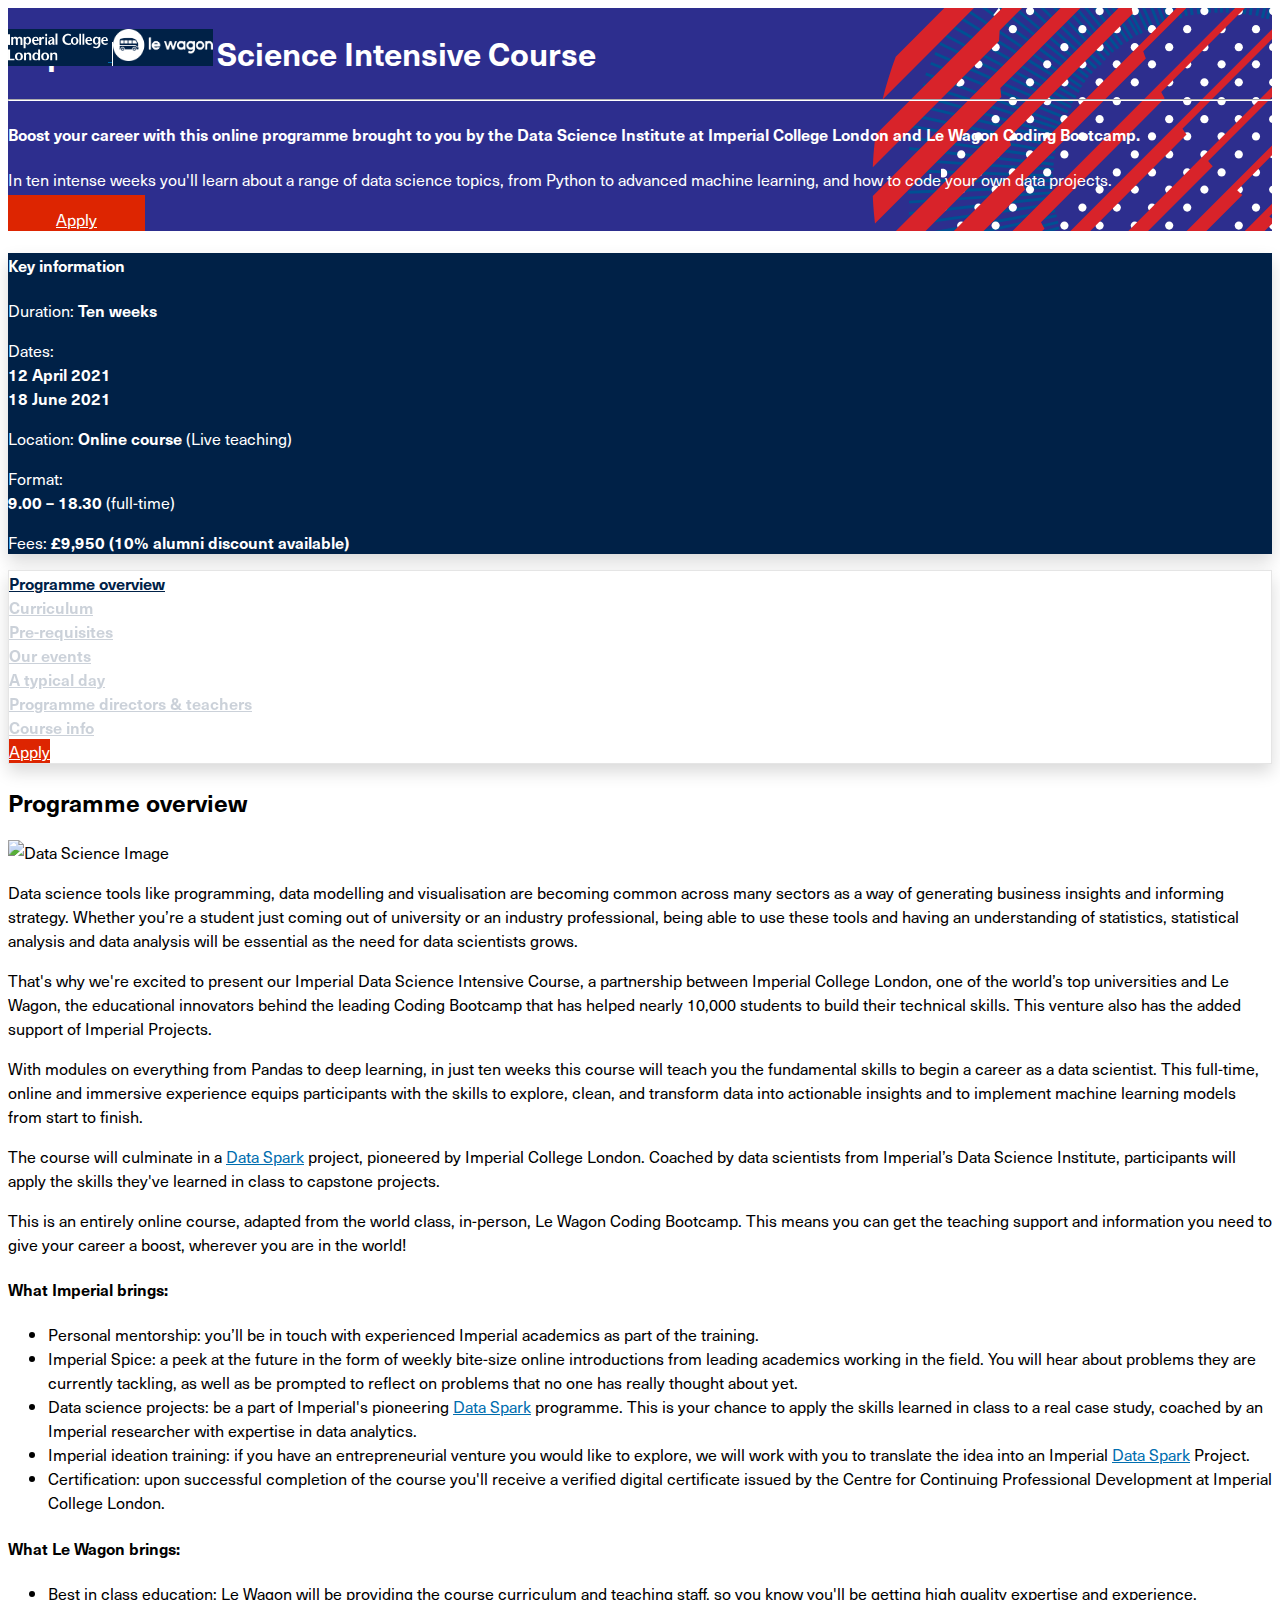
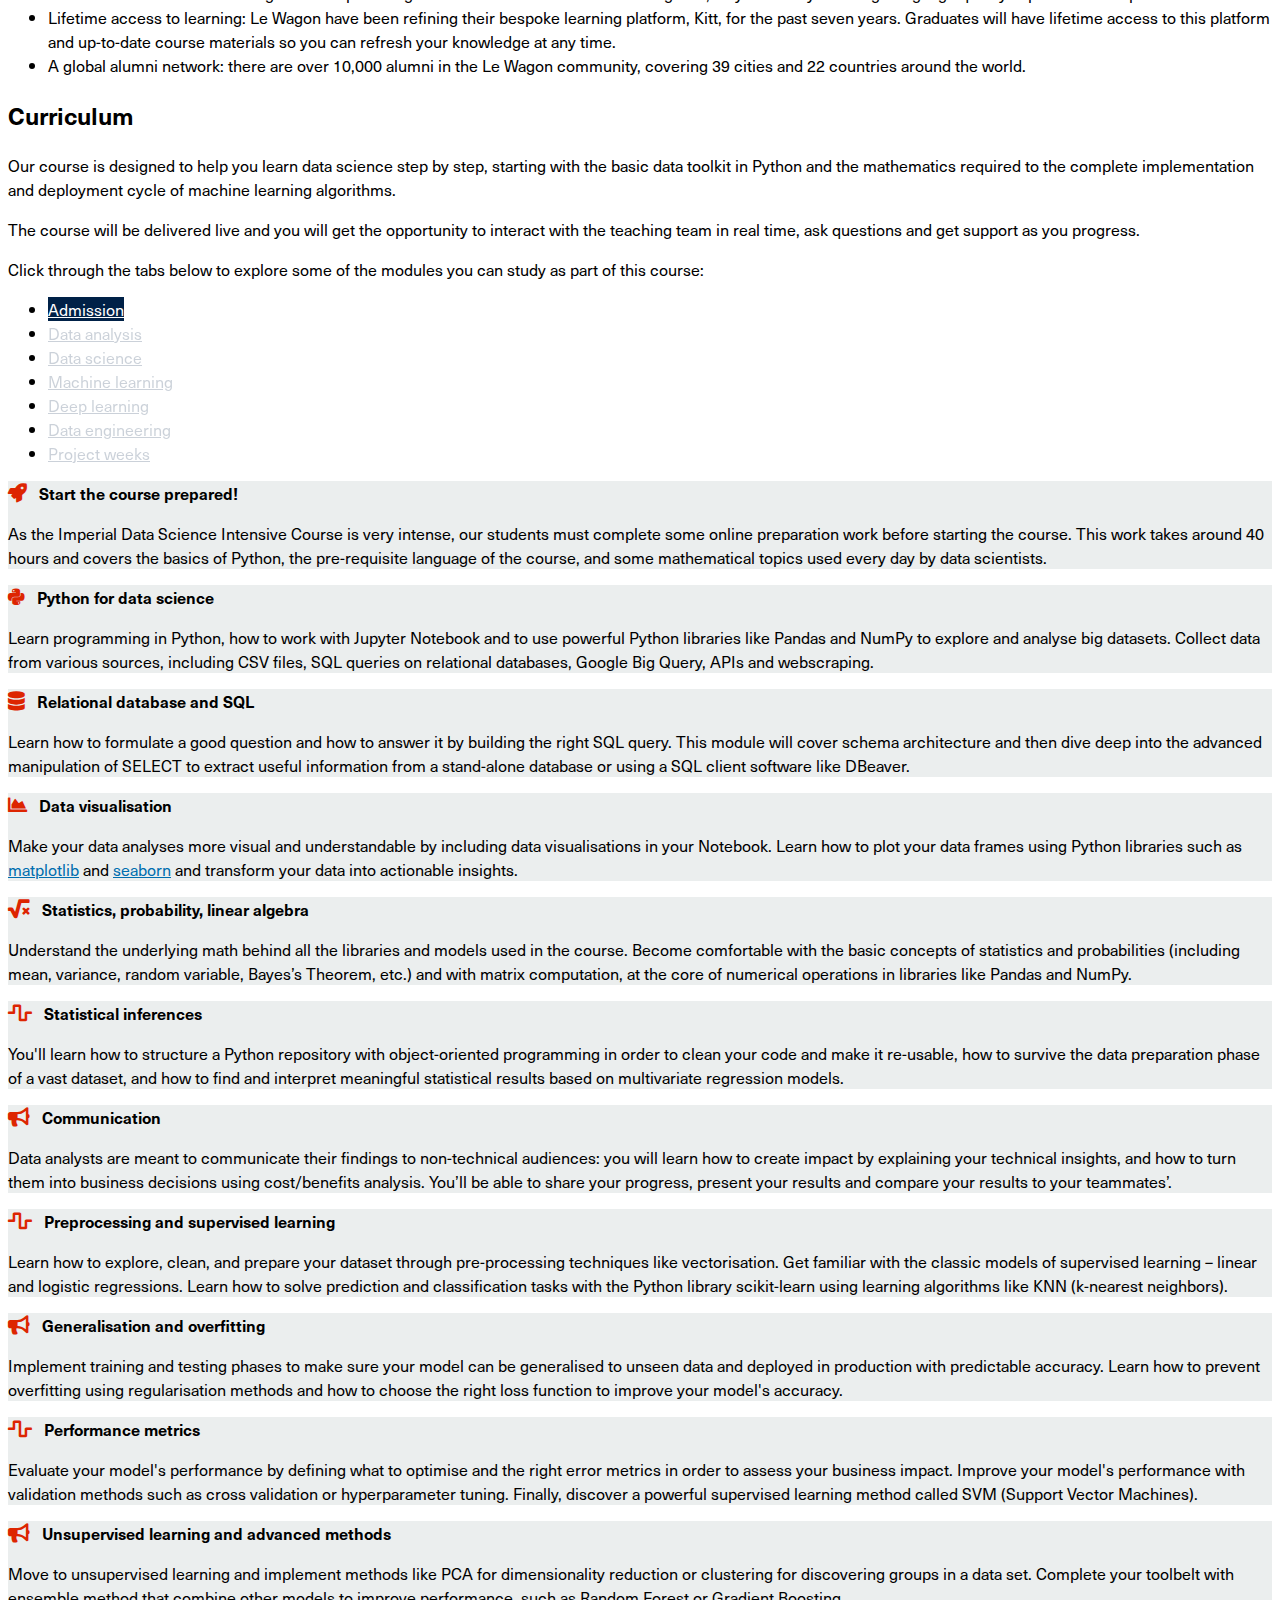
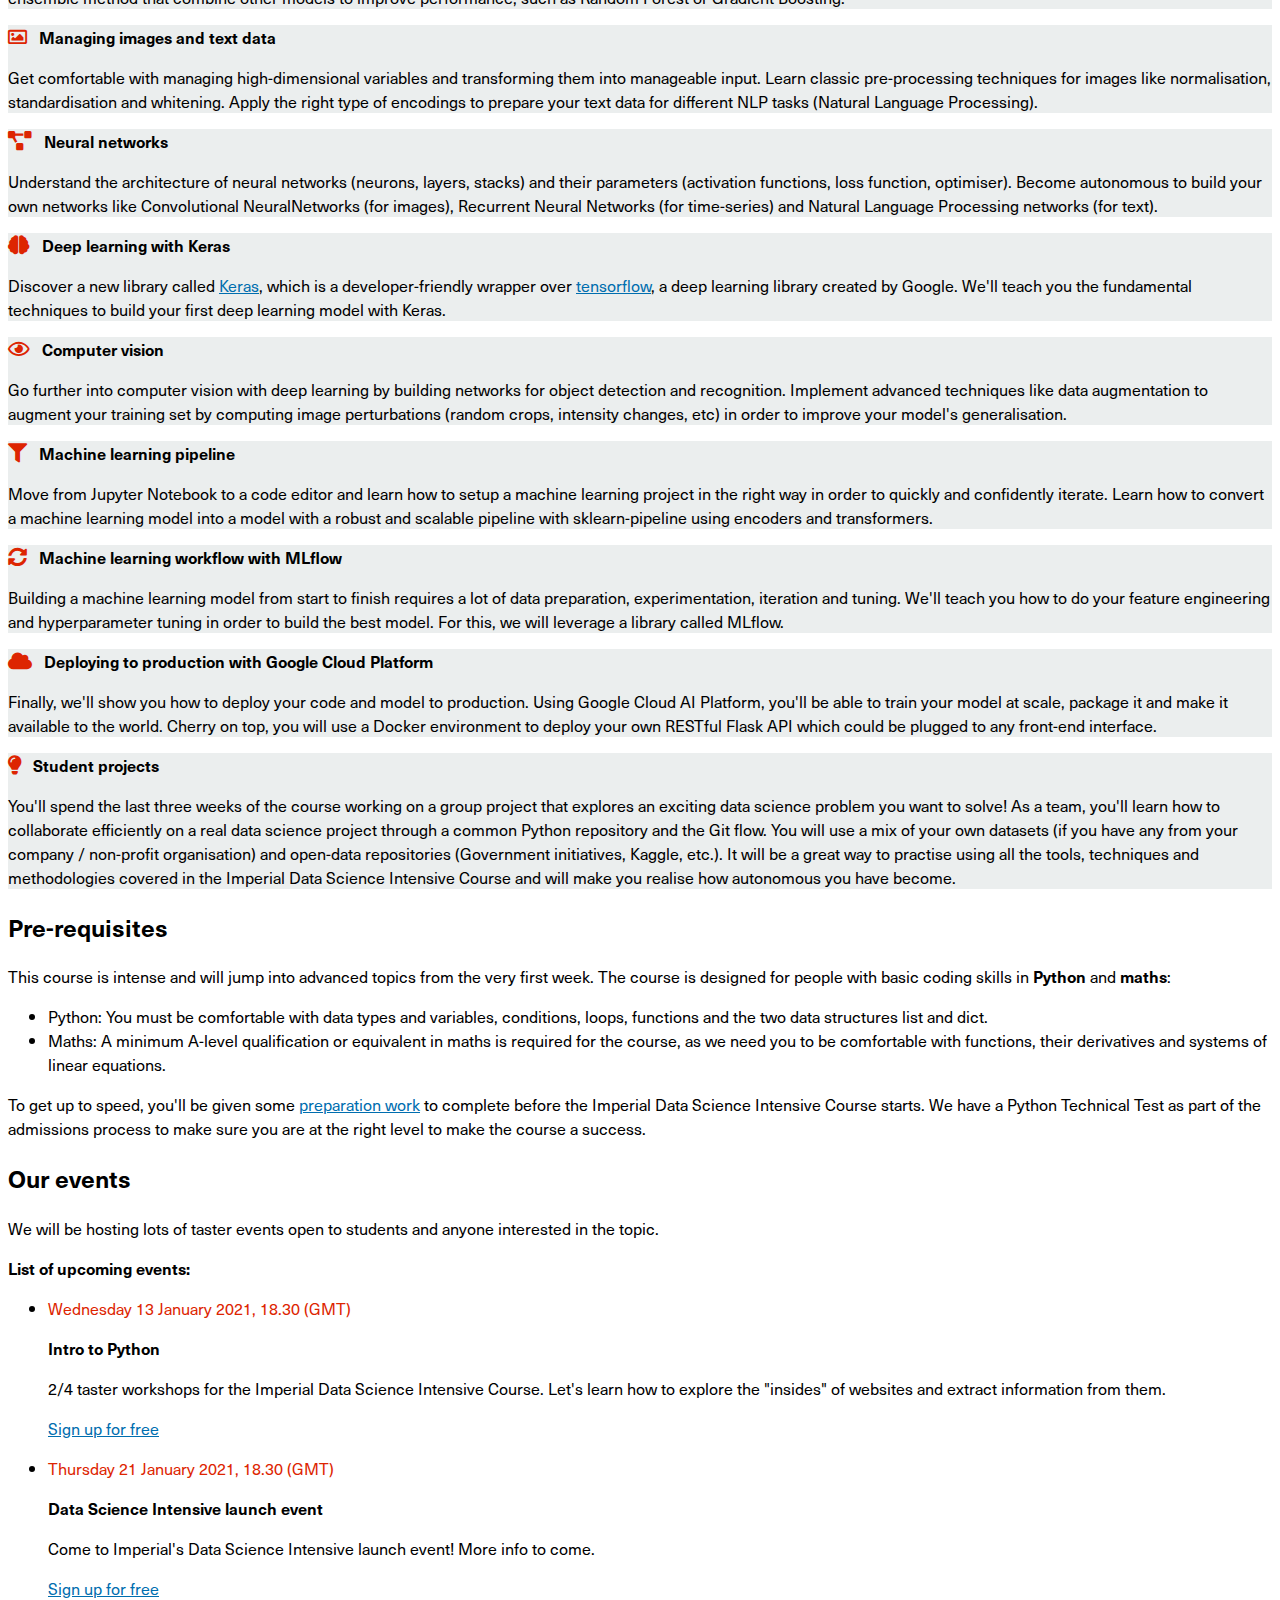
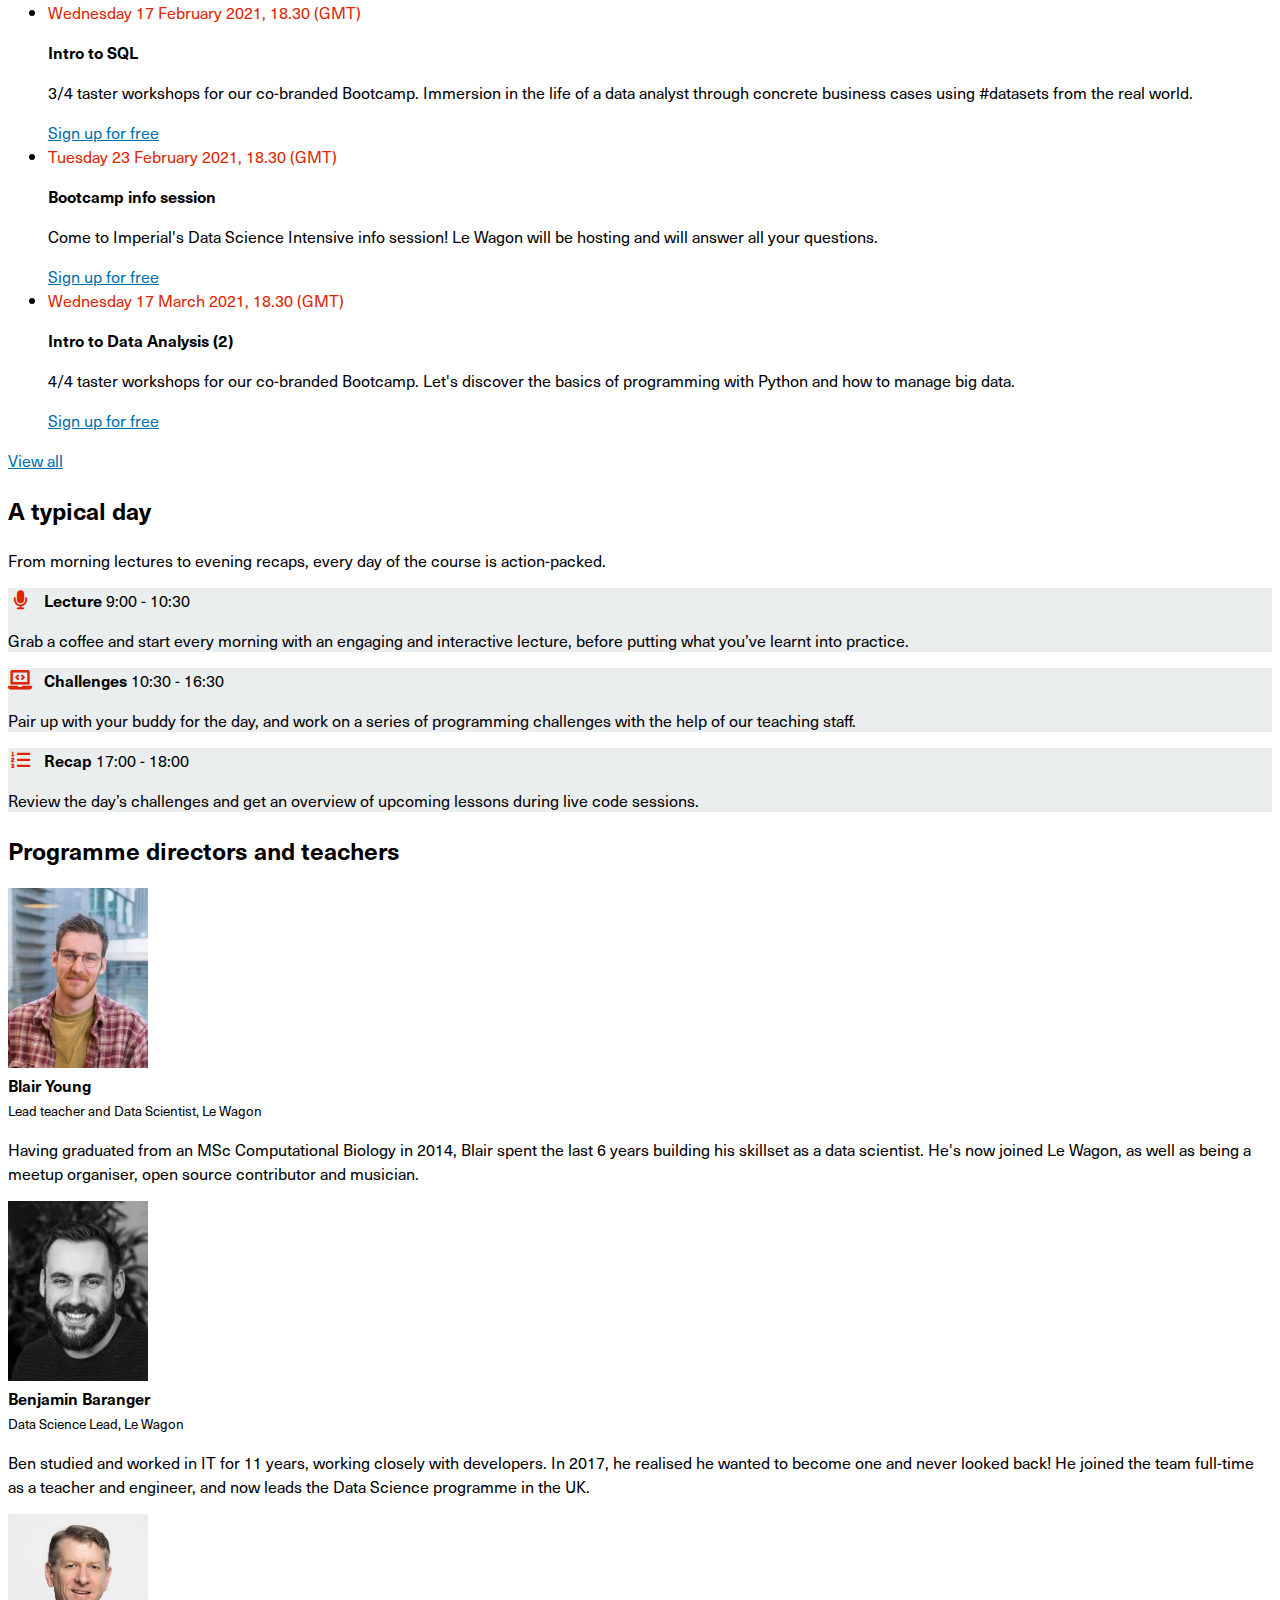
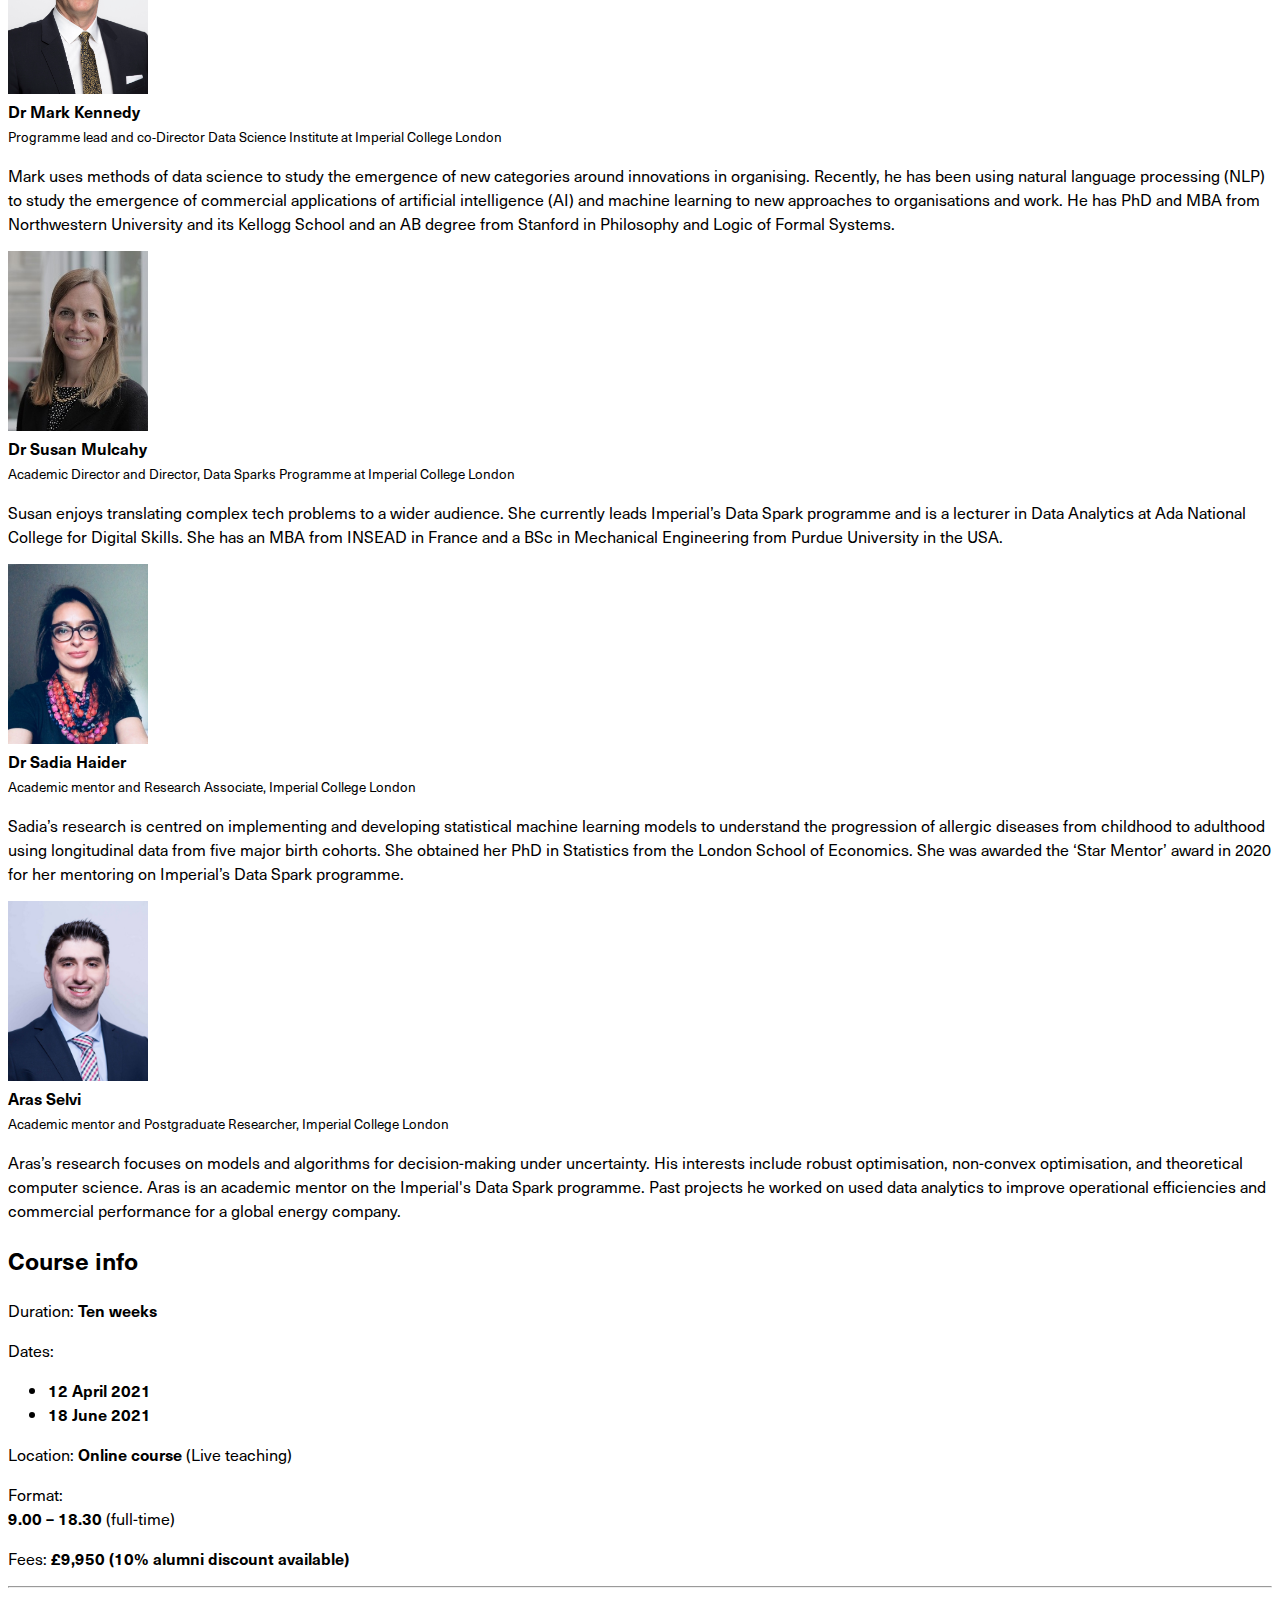
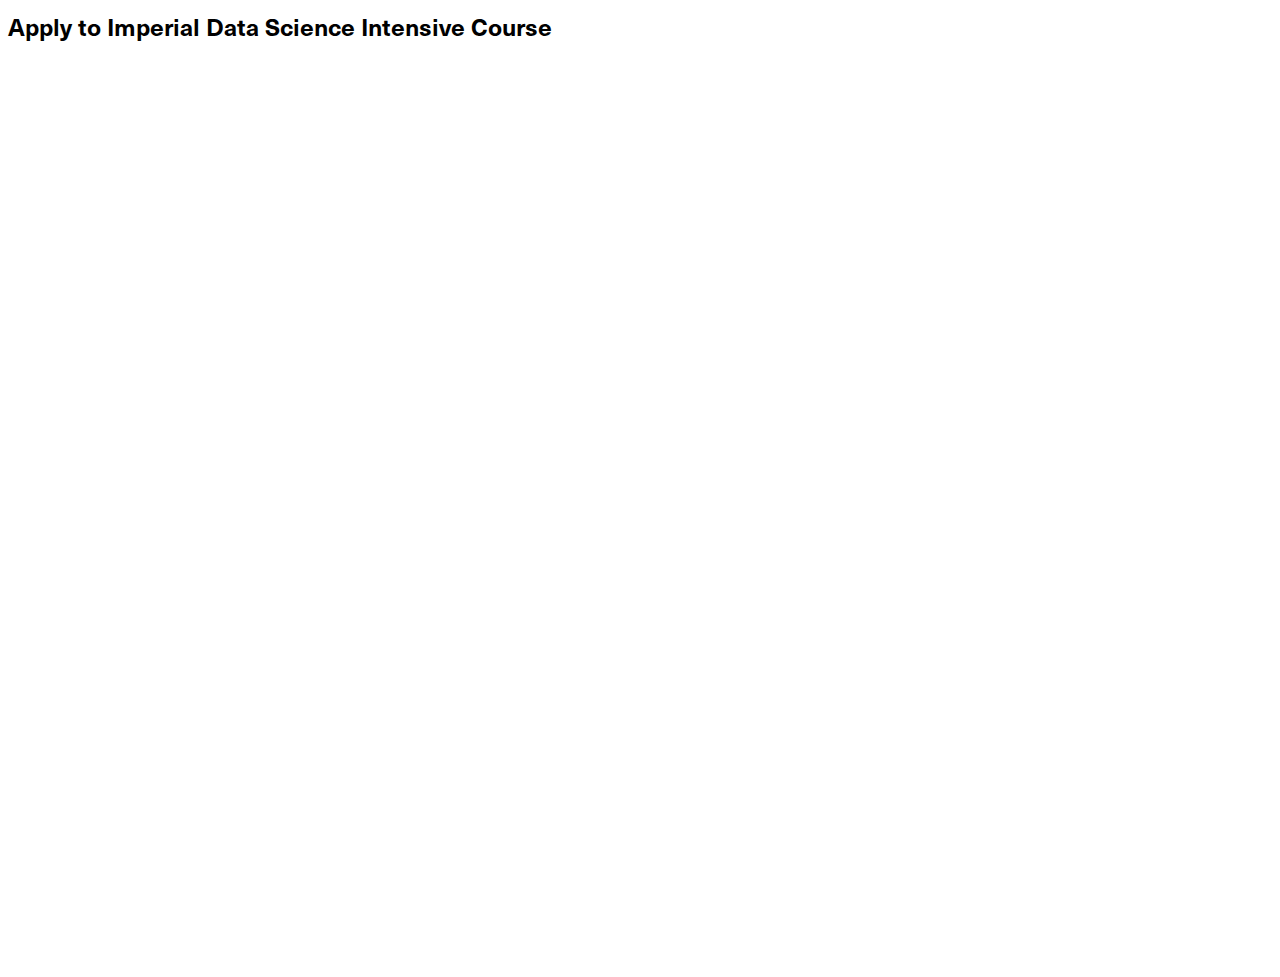
==== index.html @ aadf8c03 "added course info" ====
<!DOCTYPE html>
<html lang="en">
<head>
  <meta charset="UTF-8">
  <meta name="viewport" content="width=device-width, initial-scale=1.0">
  <title>Imperial Data Science Intensive Course</title>
  <meta name="description" content="Online Programme brought to you by the Imperial Data Science Institute and Le Wagon Coding Bootcamp.">
  <link rel="stylesheet" href="https://cdn.jsdelivr.net/npm/bootstrap@4.5.3/dist/css/bootstrap.min.css" integrity="sha384-TX8t27EcRE3e/ihU7zmQxVncDAy5uIKz4rEkgIXeMed4M0jlfIDPvg6uqKI2xXr2" crossorigin="anonymous">
  <link rel="stylesheet" href="styles/stylesheet.css">
  <link rel="stylesheet" href="https://cdnjs.cloudflare.com/ajax/libs/font-awesome/5.15.1/css/all.min.css">
  <link rel="icon" type="image/png" href="images/favicon.png">

  <meta property="og:title" content="Imperial Data Science Intensive Course">
  <meta property="og:description" content="Online Programme brought to you by the Imperial Data Science Institute and Le Wagon Coding Bootcamp.">
  <meta property="og:image" content="images/cover.png">
  <meta property="og:url" content="https://data-science-intensive.imperial.ac.uk/">

  <meta name="twitter:title" content="Imperial Data Science Intensive Course">
  <meta name="twitter:description" content="Online Programme brought to you by the Imperial Data Science Institute and Le Wagon Coding Bootcamp.">
  <meta name="twitter:image" content="images/cover.png">
  <meta name="twitter:card" content="summary_large_image">
  <!-- Global site tag (gtag.js) - Google Analytics -->
  <script async src="https://www.googletagmanager.com/gtag/js?id=G-5Q95XYFGC5"></script>
  <script>
    window.dataLayer = window.dataLayer || [];
    function gtag(){dataLayer.push(arguments);}
    gtag('js', new Date());
    gtag('config', 'G-5Q95XYFGC5');
  </script>
  <!-- Google Tag Manager -->
  <script>(function(w,d,s,l,i){w[l]=w[l]||[];w[l].push({'gtm.start':
  new Date().getTime(),event:'gtm.js'});var f=d.getElementsByTagName(s)[0],
  j=d.createElement(s),dl=l!='dataLayer'?'&l='+l:'';j.async=true;j.src=
  'https://www.googletagmanager.com/gtm.js?id='+i+dl;f.parentNode.insertBefore(j,f);
  })(window,document,'script','dataLayer','GTM-KNC4JTW');</script>
  <!-- End Google Tag Manager -->
</head>
<body>
  <!-- Google Tag Manager (noscript) -->
  <noscript><iframe src="https://www.googletagmanager.com/ns.html?id=GTM-KNC4JTW"
  height="0" width="0" style="display:none;visibility:hidden"></iframe></noscript>
  <!-- End Google Tag Manager (noscript) -->

  <div class="home-banner">
    <img src="images/illustration.svg" alt="Illustration" class="illustration">
    <div class="container pt-5 pb-3">
      <div class="logos d-flex py-3 px-4">
        <a href="https://www.imperial.ac.uk/" target="_blank" class="pr-4 mr-4">
          <img src="images/imperial.svg" alt="Imperial logo" width="100">
        </a>
        <a href="https://www.lewagon.com/" target="_blank">
          <img src="images/lewagon.svg" alt="Le Wagon logo" width="100">
        </a>
      </div>
      <div class="row justify-content-center py-5">
        <div class="col-12 col-lg-7 text-center py-5">
          <h1>Imperial Data Science Intensive Course</h1>
          <hr class="my-4">
          <h4 class="mb-4">Boost your career with this online programme brought to you by the Data Science Institute at Imperial College London and Le Wagon Coding Bootcamp.</h4>
          <p class="mb-5">In ten intense weeks you'll learn about a range of data science topics, from Python to advanced machine learning, and how to code your own data projects.</p>
          <a href="#apply" class='btn btn-red btn-lg'>Apply</a>
        </div>
      </div>
    </div>
  </div>

  <div class="container py-5" id="containerJs">
    <div class="row">
      <div class="col-12 col-md-5 col-lg-3">
        <div class="key-info py-4 px-4 box-shadow mb-3">
          <h4 class="mb-4">Key information</h4>
          <p>Duration: <strong>Ten weeks</strong></p>
          <p>Dates:
            <br><strong>12 April 2021</strong>
            <br><strong>18 June 2021</strong>
          </p>
          <p>Location: <strong>Online course</strong> (Live teaching)</p>
          <p>Format: <br><strong>9.00 – 18.30</strong> (full-time)</p>
          <p>Fees: <strong>£9,950 (10% alumni discount available)</strong></p>
        </div>

        <div class="navigation sticky-top py-4 px-4 box-shadow mb-4">
          <div class="mb-3">
            <a href="#overview" class="navigation-link active">Programme overview</a>
          </div>
          <div class="mb-3">
            <a href="#curriculum" class="navigation-link">Curriculum</a>
          </div>
          <div class="mb-3">
            <a href="#pre-requisites" class="navigation-link">Pre-requisites</a>
          </div>
          <div class="mb-3">
            <a href="#events" class="navigation-link">Our events</a>
          </div>
          <div class="mb-3">
            <a href="#typical" class="navigation-link">A typical day</a>
          </div>
          <div class="mb-3">
            <a href="#program" class="navigation-link">Programme directors & teachers</a>
          </div>
          <div class="mb-3">
            <a href="#info" class="navigation-link">Course info</a>
          </div>
          <div class="">
            <a href="#apply" class='btn btn-red w-100'>Apply</a>
          </div>
        </div>
      </div>
      <div class="col-12 col-md-7 col-lg-9 px-5">

        <div class='anchor' id="overview">
          <h2 class="mb-4">Programme overview</h2>
          <img src="images/datascience.jpg" class="w-100 mb-3" alt="Data Science Image">
          <p>Data science tools like programming, data modelling and visualisation are becoming common across many sectors as a way of generating business insights and informing strategy. Whether you’re a student just coming out of university or an industry professional, being able to use these tools and having an understanding of statistics, statistical analysis and data analysis will be essential as the need for data scientists grows.</p>
          <p>That's why we're excited to present our Imperial Data Science Intensive Course, a partnership between Imperial College London, one of the world’s top universities and Le Wagon, the educational innovators behind the leading Coding Bootcamp that has helped nearly 10,000 students to build their technical skills. This venture also has the added support of Imperial Projects.</p>
          <p>With modules on everything from Pandas to deep learning, in just ten weeks this course will teach you the fundamental skills to begin a career as a data scientist. This full-time, online and immersive experience equips participants with the skills to explore, clean, and transform data into actionable insights and to implement machine learning models from start to finish.</p>
          <p>The course will culminate in a <a href="https://www.imperial.ac.uk/business-school/faculty-research/research-centres/imperial-business-analytics/data-spark/" target="_blank">Data Spark</a> project, pioneered by Imperial College London. Coached by data scientists from Imperial’s Data Science Institute, participants will apply the skills they've learned in class to capstone projects.</p>
          <p>This is an entirely online course, adapted from the world class, in-person, Le Wagon Coding Bootcamp. This means you can get the teaching support and information you need to give your career a boost, wherever you are in the world!</p>

          <h4>What Imperial brings:</h4>
          <ul>
            <li>Personal mentorship: you’ll be in touch with experienced Imperial academics as part of the training.</li>
            <li>Imperial Spice: a peek at the future in the form of weekly bite-size online introductions from leading academics working in the field. You will hear about problems they are currently tackling, as well as be prompted to reflect on problems that no one has really thought about yet.</li>
            <li>Data science projects: be a part of Imperial's pioneering <a href="https://www.imperial.ac.uk/business-school/faculty-research/research-centres/imperial-business-analytics/data-spark/" target="_blank">Data Spark</a> programme. This is your chance to apply the skills learned in class to a real case study, coached by an Imperial researcher with expertise in data analytics.</li>
            <li>Imperial ideation training: if you have an entrepreneurial venture you would like to explore, we will work with you to translate the idea into an Imperial <a href="https://www.imperial.ac.uk/business-school/faculty-research/research-centres/imperial-business-analytics/data-spark/" target="_blank">Data Spark</a> Project.</li>
            <li>Certification: upon successful completion of the course you'll receive a verified digital certificate issued by the Centre for Continuing Professional Development at Imperial College London.</li>
          </ul>

          <h4>What Le Wagon brings:</h4>
          <ul>
            <li>Best in class education: Le Wagon will be providing the course curriculum and teaching staff, so you know you'll be getting high quality expertise and experience.</li>
            <li>Lifetime access to learning: Le Wagon have been refining their bespoke learning platform, Kitt, for the past seven years. Graduates will have lifetime access to this platform and up-to-date course materials so you can refresh your knowledge at any time.</li>
            <li>A global alumni network: there are over 10,000 alumni in the Le Wagon community, covering 39 cities and 22 countries around the world.</li>
          </ul>
        </div>

        <div class='anchor' id="curriculum">
          <h2>Curriculum</h2>
          <p>Our course is designed to help you learn data science step by step, starting with the basic data toolkit in Python and the mathematics required to the complete implementation and deployment cycle of machine learning algorithms.</p>
          <p>The course will be delivered live and you will get the opportunity to interact with the teaching team in real time, ask questions and get support as you progress.</p>
          <p>Click through the tabs below to explore some of the modules you can study as part of this course:</p>
          <ul class="nav nav-pills mb-3 flex-nowrap align-items-center text-center" id="myTab" role="tablist">
            <li class="nav-item" role="presentation">
              <a class="nav-link active" id="admission-tab" data-toggle="tab" href="#admission" role="tab" aria-controls="admission" aria-selected="true">Admission</a>
            </li>
            <li class="nav-item" role="presentation">
              <a class="nav-link" id="data-analysis-tab" data-toggle="tab" href="#data-analysis" role="tab" aria-controls="data-analysis" aria-selected="false">Data analysis</a>
            </li>
            <li class="nav-item" role="presentation">
              <a class="nav-link" id="data-science-tab" data-toggle="tab" href="#data-science" role="tab" aria-controls="data-science" aria-selected="false">Data science</a>
            </li>
            <li class="nav-item" role="presentation">
              <a class="nav-link" id="machine-learning-tab" data-toggle="tab" href="#machine-learning" role="tab" aria-controls="machine-learning" aria-selected="false">Machine learning</a>
            </li>
            <li class="nav-item" role="presentation">
              <a class="nav-link" id="deep-learning-tab" data-toggle="tab" href="#deep-learning" role="tab" aria-controls="deep-learning" aria-selected="false">Deep learning</a>
            </li>
            <li class="nav-item" role="presentation">
              <a class="nav-link" id="data-engineering-tab" data-toggle="tab" href="#data-engineering" role="tab" aria-controls="data-engineering" aria-selected="false">Data engineering</a>
            </li>
            <li class="nav-item" role="presentation">
              <a class="nav-link" id="projects-tab" data-toggle="tab" href="#projects" role="tab" aria-controls="projects" aria-selected="false">Project weeks</a>
            </li>
          </ul>
          <div class="tab-content mb-4" id="myTabContent">
            <div class="tab-pane fade show active" id="admission" role="tabpanel" aria-labelledby="admission-tab">
              <div class="card p-3 bg-white">
                <p>
                  <strong><i class="fas fa-rocket"></i> Start the course prepared!</strong>
                </p>
                <p>As the Imperial Data Science Intensive Course is very intense, our students must complete some online preparation work before starting the course. This work takes around 40 hours and covers the basics of Python, the pre-requisite language of the course, and some mathematical topics used every day by data scientists.</p>
              </div>
            </div>

            <div class="tab-pane fade" id="data-analysis" role="tabpanel" aria-labelledby="data-analysis-tab">
              <div class="row">
                <div class="col-12 col-lg-6">
                  <div class="card p-3 mb-3 bg-white">
                    <p>
                      <strong><i class="fab fa-python"></i> Python for data science</strong>
                    </p>
                    <p>Learn programming in Python, how to work with Jupyter Notebook and to use powerful Python libraries like Pandas and NumPy to explore and analyse big datasets. Collect data from various sources, including CSV files, SQL queries on relational databases, Google Big Query, APIs and webscraping.</p>
                  </div>
                </div>
                <div class="col-12 col-lg-6">
                  <div class="card p-3 mb-3 bg-white">
                    <p>
                      <strong><i class="fas fa-database"></i> Relational database and SQL</strong>
                    </p>
                    <p>Learn how to formulate a good question and how to answer it by building the right SQL query. This module will cover schema architecture and then dive deep into the advanced manipulation of SELECT to extract useful information from a stand-alone database or using a SQL client software like DBeaver.</p>
                  </div>
                </div>
                <div class="col-12 col-lg-6">
                  <div class="card p-3 mb-3 bg-white">
                    <p>
                      <strong><i class="fas fa-chart-area"></i> Data visualisation</strong>
                    </p>
                    <p>Make your data analyses more visual and understandable by including data visualisations in your Notebook. Learn how to plot your data frames using Python libraries such as <a target="_blank" href="https://matplotlib.org/">matplotlib</a> and <a target="_blank" href="https://seaborn.pydata.org/">seaborn</a> and transform your data into actionable insights.</p>
                  </div>
                </div>
                <div class="col-12 col-lg-6">
                  <div class="card p-3 mb-3 bg-white">
                    <p>
                      <strong><i class="fas fa-square-root-alt"></i> Statistics, probability, linear algebra</strong>
                    </p>
                    <p>Understand the underlying math behind all the libraries and models used in the course. Become comfortable with the basic concepts of statistics and probabilities (including mean, variance, random variable, Bayes’s Theorem, etc.) and with matrix computation, at the core of numerical operations in libraries like Pandas and NumPy.</p>
                  </div>
                </div>
              </div>
            </div>

            <div class="tab-pane fade" id="data-science" role="tabpanel" aria-labelledby="data-science-tab">
              <div class="row">
                <div class="col-12 col-lg-6">
                  <div class="card p-3 mb-3 bg-white">
                    <p>
                      <strong><i class="fas fa-wave-square"></i> Statistical inferences</strong>
                    </p>
                    <p>You'll learn how to structure a Python repository with object-oriented programming in order to clean your code and make it re-usable, how to survive the data preparation phase of a vast dataset, and how to find and interpret meaningful statistical results based on multivariate regression models.</p>
                  </div>
                </div>
                <div class="col-12 col-lg-6">
                  <div class="card p-3 mb-3 bg-white">
                    <p>
                      <strong><i class="fas fa-bullhorn"></i> Communication</strong>
                    </p>
                    <p>Data analysts are meant to communicate their findings to non-technical audiences: you will learn how to create impact by explaining your technical insights, and how to turn them into business decisions using cost/benefits analysis. You’ll be able to share your progress, present your results and compare your results to your teammates’.</p>
                  </div>
                </div>
              </div>
            </div>

            <div class="tab-pane fade" id="machine-learning" role="tabpanel" aria-labelledby="machine-learning-tab">
              <div class="row">
                <div class="col-12 col-lg-6">
                  <div class="card p-3 mb-3 bg-white">
                    <p>
                      <strong><i class="fas fa-wave-square"></i> Preprocessing and supervised learning</strong>
                    </p>
                    <p>Learn how to explore, clean, and prepare your dataset through pre-processing techniques like vectorisation. Get familiar with the classic models of supervised learning – linear and logistic regressions. Learn how to solve prediction and classification tasks with the Python library scikit-learn using learning algorithms like KNN (k-nearest neighbors).</p>
                  </div>
                </div>
                <div class="col-12 col-lg-6">
                  <div class="card p-3 mb-3 bg-white">
                    <p>
                      <strong><i class="fas fa-bullhorn"></i> Generalisation and overfitting</strong>
                    </p>
                    <p>Implement training and testing phases to make sure your model can be generalised to unseen data and deployed in production with predictable accuracy. Learn how to prevent overfitting using regularisation methods and how to choose the right loss function to improve your model's accuracy.</p>
                  </div>
                </div>
                <div class="col-12 col-lg-6">
                  <div class="card p-3 mb-3 bg-white">
                    <p>
                      <strong><i class="fas fa-wave-square"></i> Performance metrics</strong>
                    </p>
                    <p>Evaluate your model's performance by defining what to optimise and the right error metrics in order to assess your business impact. Improve your model's performance with validation methods such as cross validation or hyperparameter tuning. Finally, discover a powerful supervised learning method called SVM (Support Vector Machines).</p>
                  </div>
                </div>
                <div class="col-12 col-lg-6">
                  <div class="card p-3 mb-3 bg-white">
                    <p>
                      <strong><i class="fas fa-bullhorn"></i> Unsupervised learning and advanced methods</strong>
                    </p>
                    <p>Move to unsupervised learning and implement methods like PCA for dimensionality reduction or clustering for discovering groups in a data set. Complete your toolbelt with ensemble method that combine other models to improve performance, such as Random Forest or Gradient Boosting.</p>
                  </div>
                </div>
              </div>
            </div>

            <div class="tab-pane fade" id="deep-learning" role="tabpanel" aria-labelledby="deep-learning-tab">
              <div class="row">
                <div class="col-12 col-lg-6">
                  <div class="card p-3 mb-3 bg-white">
                    <p>
                      <strong><i class="far fa-image"></i> Managing images and text data</strong>
                    </p>
                    <p>Get comfortable with managing high-dimensional variables and transforming them into manageable input. Learn classic pre-processing techniques for images like normalisation, standardisation and whitening. Apply the right type of encodings to prepare your text data for different NLP tasks (Natural Language Processing).</p>
                  </div>
                </div>
                <div class="col-12 col-lg-6">
                  <div class="card p-3 mb-3 bg-white">
                    <p>
                      <strong><i class="fas fa-project-diagram"></i> Neural networks</strong>
                    </p>
                    <p>Understand the architecture of neural networks (neurons, layers, stacks) and their parameters (activation functions, loss function, optimiser). Become autonomous to build your own networks like Convolutional NeuralNetworks (for images), Recurrent Neural Networks (for time-series) and Natural Language Processing networks (for text).</p>
                  </div>
                </div>
                <div class="col-12 col-lg-6">
                  <div class="card p-3 mb-3 bg-white">
                    <p>
                      <strong><i class="fas fa-brain"></i> Deep learning with Keras</strong>
                    </p>
                    <p>Discover a new library called <a href="https://keras.io/" target="_blank">Keras</a>, which is a developer-friendly wrapper over <a href="https://www.tensorflow.org/" target="_blank">tensorflow</a>, a deep learning library created by Google. We'll teach you the fundamental techniques to build your first deep learning model with Keras.</p>
                  </div>
                </div>
                <div class="col-12 col-lg-6">
                  <div class="card p-3 mb-3 bg-white">
                    <p>
                      <strong><i class="far fa-eye"></i> Computer vision</strong>
                    </p>
                    <p>Go further into computer vision with deep learning by building networks for object detection and recognition. Implement advanced techniques like data augmentation to augment your training set by computing image perturbations (random crops, intensity changes, etc) in order to improve your model's generalisation.</p>
                  </div>
                </div>
              </div>
            </div>

            <div class="tab-pane fade" id="data-engineering" role="tabpanel" aria-labelledby="data-engineering-tab">
              <div class="row">
                <div class="col-12 col-lg-6">
                  <div class="card p-3 mb-3 bg-white">
                    <p>
                      <strong><i class="fas fa-filter"></i> Machine learning pipeline</strong>
                    </p>
                    <p>Move from Jupyter Notebook to a code editor and learn how to setup a machine learning project in the right way in order to quickly and confidently iterate. Learn how to convert a machine learning model into a model with a robust and scalable pipeline with sklearn-pipeline using encoders and transformers.</p>
                  </div>
                </div>
                <div class="col-12 col-lg-6">
                  <div class="card p-3 mb-3 bg-white">
                    <p>
                      <strong><i class="fas fa-sync-alt"></i> Machine learning workflow with MLflow</strong>
                    </p>
                    <p>Building a machine learning model from start to finish requires a lot of data preparation, experimentation, iteration and tuning. We'll teach you how to do your feature engineering and hyperparameter tuning in order to build the best model. For this, we will leverage a library called MLflow.</p>
                  </div>
                </div>
                <div class="col-12 col-lg-6">
                  <div class="card p-3 mb-3 bg-white">
                    <p>
                      <strong><i class="fas fa-cloud"></i> Deploying to production with Google Cloud Platform</strong>
                    </p>
                    <p>Finally, we'll show you how to deploy your code and model to production. Using Google Cloud AI Platform, you'll be able to train your model at scale, package it and make it available to the world. Cherry on top, you will use a Docker environment to deploy your own RESTful Flask API which could be plugged to any front-end interface.</p>
                  </div>
                </div>
              </div>
            </div>

            <div class="tab-pane fade" id="projects" role="tabpanel" aria-labelledby="projects-tab">
              <div class="card p-3 mb-3 bg-white">
                <p>
                  <strong><i class="fas fa-lightbulb"></i> Student projects</strong>
                </p>
                <p>You'll spend the last three weeks of the course working on a group project that explores an exciting data science problem you want to solve! As a team, you'll learn how to collaborate efficiently on a real data science project through a common Python repository and the Git flow. You will use a mix of your own datasets (if you have any from your company / non-profit organisation) and open-data repositories (Government initiatives, Kaggle, etc.). It will be a great way to practise using all the tools, techniques and methodologies covered in the Imperial Data Science Intensive Course and will make you realise how autonomous you have become.</p>
              </div>
            </div>
          </div>
        </div>

        <div class="anchor" id="pre-requisites">
          <h2>Pre-requisites</h2>
          <p>This course is intense and will jump into advanced topics from the very first week. The course is designed for people with basic coding skills in <strong>Python</strong> and <strong>maths</strong>:</p>
          <ul>
            <li>Python: You must be comfortable with data types and variables, conditions, loops, functions and the two data structures list and dict.</li>
            <li>Maths: A minimum A-level qualification or equivalent in maths is required for the course, as we need you to be comfortable with functions, their derivatives and systems of linear equations.</li>
          </ul>
          <p>To get up to speed, you'll be given some <a href="https://lew.ag/data-prepwork" target="_blank">preparation work</a> to complete before the Imperial Data Science Intensive Course starts. We have a Python Technical Test as part of the admissions process to make sure you are at the right level to make the course a success.</p>

        </div>

        <div class='anchor' id="events">
          <h2 class="mb-3">Our events</h2>
          <p>We will be hosting lots of taster events open to students and anyone interested in the topic.</p>
          <p><strong>List of upcoming events:</strong></p>
          <ul>

            <li class="event mb-3">
              <div class="d-flex align-items-center">
                <span class="mr-2">Wednesday 13 January 2021, 18.30 (GMT)</span>
              </div>
              <p class="mb-0"><strong>Intro to Python</strong></p>
              <p class="text-muted">2/4 taster workshops for the  Imperial Data Science Intensive Course. Let's learn how to explore the "insides" of websites and extract information from them.</p>
              <a class="btn btn-sm btn-dark" href="https://lew.ag/ic_wrk_python" target="_blank">Sign up for free</a>
            </li>
          </ul>

          <div class="collapse" id="collapseExample">
            <ul>
              <li class="event mb-3">
                <div class="d-flex align-items-center">
                  <span class="mr-2">Thursday 21 January 2021, 18.30 (GMT)</span>
                  </div>
                <p class="mb-0"><strong>Data Science Intensive launch event</strong></p>
                <p class="text-muted">Come to Imperial's Data Science Intensive launch event! More info to come.</p>
                <a class="btn btn-sm btn-dark" href="https://lew.ag/ic_launch" target="_blank">Sign up for free</a>
              </li>

              <li class="event mb-3">
                <div class="d-flex align-items-center">
                  <span class="mr-2">Wednesday 17 February 2021, 18.30 (GMT)</span>
                  </div>
                <p class="mb-0"><strong>Intro to SQL</strong></p>
                <p class="text-muted">3/4 taster workshops for our co-branded Bootcamp. Immersion in the life of a data analyst through concrete business cases using #datasets from the real world.</p>
                <a class="btn btn-sm btn-dark"href="https://lew.ag/ic_wrk_sql" target="_blank">Sign up for free</a>
              </li>

              <li class="event mb-3">
                <div class="d-flex align-items-center">
                  <span class="mr-2">Tuesday 23 February 2021, 18.30 (GMT)</span>
                  </div>
                <p class="mb-0"><strong>Bootcamp info session</strong></p>
                <p class="text-muted">Come to Imperial's Data Science Intensive info session! Le Wagon will be hosting and will answer all your questions.</p>
                <a class="btn btn-sm btn-dark" href="https://lew.ag/ic_info" target="_blank">Sign up for free</a>
              </li>

              <li class="event mb-3">
                <div class="d-flex align-items-center">
                  <span class="mr-2">Wednesday 17 March 2021, 18.30 (GMT)</span>
                  </div>
                <p class="mb-0"><strong>Intro to Data Analysis (2)</strong></p>
                <p class="text-muted">4/4 taster workshops for our co-branded Bootcamp. Let's discover the basics of programming with Python and how to manage big data.</p>
                <a class="btn btn-sm btn-dark" href="https://lew.ag/ic_wrk_data2" target="_blank">Sign up for free</a>
              </li>

            </ul>
          </div>
          <a class="btn btn-link mb-4" data-toggle="collapse" href="#collapseExample" role="button" aria-expanded="false" aria-controls="collapseExample">
            View all
          </a>
        </div>

        <div class='anchor' id="typical">
          <h2>A typical day</h2>
          <p>From morning lectures to evening recaps, every day of the course is action-packed.</p>

          <div class="card p-3 mb-3">
            <div class="d-flex justify-content-between mb-3">
              <strong><i class="fas fa-microphone fa-fw"></i> Lecture</strong>
              <span class="text-muted">
                9:00 - 10:30
              </span>
            </div>
            <p>Grab a coffee and start every morning with an engaging and interactive lecture, before putting what you’ve learnt into practice.</p>
          </div>

          <div class="card p-3 mb-3">
            <div class="d-flex justify-content-between mb-3">
              <strong><i class="fas fa-laptop-code fa-fw"></i> Challenges</strong>
              <span class="text-muted">
                10:30 - 16:30
              </span>
            </div>
            <p>Pair up with your buddy for the day, and work on a series of programming challenges with the help of our teaching staff.</p>
          </div>

          <div class="card p-3 mb-3">
            <div class="d-flex justify-content-between mb-3">
              <strong><i class="fas fa-list-ol fa-fw"></i> Recap</strong>
              <span class="text-muted">
                17:00 - 18:00
              </span>
            </div>
            <p>Review the day’s challenges and get an overview of upcoming lessons during live code sessions.</p>
          </div>
        </div>

        <div class='anchor' id="program">
          <h2 class="mb-3">Programme directors and teachers</h2>

          <div class="d-flex mb-5 flex-column flex-lg-row">
            <img src="images/blair_young.jpg" class="mr-4 mb-3 user-img" alt="Benjamin Baranger's picture">
            <div>
              <strong>Blair Young</strong>
              <br>
              <small class="text-muted">Lead teacher and Data Scientist, Le Wagon</small>
              <p class="mt-3">Having graduated from an MSc Computational Biology in 2014, Blair spent the last 6 years building his skillset as a data scientist. He's now joined Le Wagon, as well as being a meetup organiser, open source contributor and musician.</p>
            </div>
          </div>

          <div class="d-flex mb-5 flex-column flex-lg-row">
            <img src="images/benjamin_baranger.jpg" class="mr-4 mb-3 user-img" alt="Benjamin Baranger's picture">
            <div>
              <strong>Benjamin Baranger</strong>
              <br>
              <small class="text-muted">Data Science Lead, Le Wagon</small>
              <p class="mt-3">Ben studied and worked in IT for 11 years, working closely with developers. In 2017, he realised he wanted to become one and never looked back! He joined the team full-time as a teacher and engineer, and now leads the Data Science programme in the UK.</p>
            </div>
          </div>

          <div class="d-flex mb-5 flex-column flex-lg-row">
            <img src="images/mark_kennedy.jpg" class="mr-4 mb-3 user-img" alt="Blair Young's picture">
            <div>
              <strong>Dr Mark Kennedy</strong>
              <br>
              <small class="text-muted">Programme lead and co-Director Data Science Institute at Imperial College London</small>
              <p class="mt-3">Mark uses methods of data science to study the emergence of new categories around innovations in organising. Recently, he has been using natural language processing (NLP) to study the emergence of commercial applications of artificial intelligence (AI) and machine learning to new approaches to organisations and work. He has PhD and MBA from Northwestern University and its Kellogg School and an AB degree from Stanford in Philosophy and Logic of Formal Systems.</p>
            </div>
          </div>

          <div class="d-flex mb-5 flex-column flex-lg-row">
            <img src="images/mulcahy_susan.jpg" class="mr-4 mb-3 user-img" alt="Susan Mulcahy's picture">
            <div>
              <strong>Dr Susan Mulcahy</strong>
              <br>
              <small class="text-muted">Academic Director and Director, Data Sparks Programme at Imperial College London</small>
              <p class="mt-3">Susan enjoys translating complex tech problems to a wider audience. She currently leads Imperial’s Data Spark programme and is a lecturer in Data Analytics at Ada National College for Digital Skills. She has an MBA from INSEAD in France and a BSc in Mechanical Engineering from Purdue University in the USA.</p>
            </div>
          </div>

          <div class="d-flex mb-5 flex-column flex-lg-row">
            <img src="images/sadia_haider.jpg" class="mr-4 mb-3 user-img" alt="Sadia Haider's picture">
            <div>
              <strong>Dr Sadia Haider</strong>
              <br>
              <small class="text-muted">Academic mentor and Research Associate, Imperial College London</small>
              <p class="mt-3">Sadia’s research is centred on implementing and developing statistical machine learning models to understand the progression of allergic diseases from childhood to adulthood using longitudinal data from five major birth cohorts. She obtained her PhD in Statistics from the London School of Economics. She was awarded the ‘Star Mentor’ award in 2020 for her mentoring on Imperial’s Data Spark programme.</p>
            </div>
          </div>

          <div class="d-flex mb-5 flex-column flex-lg-row">
            <img src="images/aras_selvi.jpg" class="mr-4 mb-3 user-img" alt="Aras Selvi's picture">
            <div>
              <strong>Aras Selvi</strong>
              <br>
              <small class="text-muted">Academic mentor and Postgraduate Researcher, Imperial College London</small>
              <p class="mt-3">Aras’s research focuses on models and algorithms for decision-making under uncertainty. His interests include robust optimisation, non-convex optimisation, and theoretical computer science. Aras is an academic mentor on the Imperial's Data Spark programme. Past projects he worked on used data analytics to improve operational efficiencies and commercial performance for a global energy company.</p>
            </div>
          </div>

        </div>

        <div class='anchor' id="info">
          <h2 class="mb-3">Course info</h2>


            <p>Duration: <strong>Ten weeks</strong></p>
            <p>Dates:</p>
            <ul>
              <li><strong>12 April 2021</strong></li>
              <li><strong>18 June 2021</strong></li>
            </ul>

            <p>Location: <strong>Online course</strong> (Live teaching)</p>
            <p>Format: <br><strong>9.00 – 18.30</strong> (full-time)</p>
            <p>Fees: <strong>£9,950 (10% alumni discount available)</strong></p>

        </div>

      </div>
    </div>
  </div>
  <hr>
  <div id="apply" class="py-5">
    <div class="container">
      <div class="row justify-content-center">
        <div class="col-12 col-md-8 col-lg-8">
          <h2 class="text-center mb-5">Apply to Imperial Data Science Intensive Course</h2>
          <iframe src="https://kitt.lewagon.com/camps/id:784/applications/new?branded=true&locale=en"  frameborder="0" class="w-100" height="900"></iframe>
        </div>
      </div>
    </div>
  </div>
  <script src="https://code.jquery.com/jquery-3.5.1.slim.min.js" integrity="sha384-DfXdz2htPH0lsSSs5nCTpuj/zy4C+OGpamoFVy38MVBnE+IbbVYUew+OrCXaRkfj" crossorigin="anonymous"></script>
  <script src="https://cdn.jsdelivr.net/npm/bootstrap@4.5.3/dist/js/bootstrap.bundle.min.js" integrity="sha384-ho+j7jyWK8fNQe+A12Hb8AhRq26LrZ/JpcUGGOn+Y7RsweNrtN/tE3MoK7ZeZDyx" crossorigin="anonymous"></script>
  <script src="application.js"></script>
</body>
</html>
---- styles/stylesheet.css ----
@font-face {
    font-family: 'Neue Haas Unica';
    src: url('../fonts/NeueHaasUnicaPro-Light.woff');
    font-weight: lighter;
    font-style: lighter;
}

@font-face {
    font-family: 'Neue Haas Unica';
    src: url('../fonts/NeueHaasUnicaPro-Regular.woff');
    font-weight: normal;
    font-style: normal;
}

@font-face {
    font-family: 'Neue Haas Unica';
    src: url('../fonts/NeueHaasUnicaPro-Bold.woff');
    font-weight: bold;
    font-style: bold;
}

html {
  scroll-behavior: smooth;
}
body {
  font-family: 'Neue Haas Unica' !important;
}

a {
  color: #006EAF;
}

h1, h2, h3 ,h4 {
  font-weight: bold;
}

.home-banner {
  background-color: #2D2E8E;
  color: white;
  position: relative;
  overflow: hidden;
}

.home-banner hr {
  border-color: white;
}

.home-banner .container {
  position: relative;
}

.home-banner .illustration {
  position: absolute;
  bottom: -300px;
  right: -300px;
  width: 700px;
}

.logos {
  background-color: #002147;
  position: absolute;
  top: 0;
  left: 0;
}

.logos a:first-child {
  border-right: 1px solid white;
}

.btn-red {
  color: white;
  background-color: #DD2501;
}

.btn-lg {
  padding: 12px 48px;
}

.box-shadow {
  box-shadow: 0 8px 16px rgba(0,0,0,0.15);
}

.btn-red:hover {
  text-decoration: none;
  color: white;
  background-color: #CA2100;
}

.key-info {
  background-color: #002147;
  color: white;
}

.navigation {
  background-color: white;
  border: 1px solid rgba(0,0,0,0.1);
}

.sticky-top {
  top: 16px;
}

i {
  color: #DD2501;
  margin-right: 8px;
  font-size: 1.2rem;
}

.bg-white {
  background-color: white;
}

.card {
  background-color: #EBEEEE !important;
}

.nav-pills {
  overflow: scroll;
}

.nav-pills .nav-link.active {
  background-color: #002147;
  color: white;
  opacity: 1;
}

.user-img {
  object-fit: cover;
  width:   140px !important;
  height:  180px !important;

}

.nav-pills .nav-link {
  color: #002147;
  opacity: .2;
}

.apply-banner {
  background-color: #DD2501;
  color: white;
}

.navigation .navigation-link {
  font-weight: bold;
  opacity: .2;
  color: #002147;
}

.navigation .navigation-link.active {
  font-weight: bold;
  opacity: 1;
}

footer {
  background-color: #002147;
  color: white;
}

.badge {
  color: white;
}

.badge-talk {
  background-color:  #006EAF;
}

.badge-workshop {
  background-color:  #006EAF;
}

.event span {
  color: #DD2501;
}
@media (min-width: 100px) and (max-width: 575px) {
  .home-banner .illustration {
    position: absolute;
    bottom: -250px;
    right: -300px;
    width: 500px;
  }
}

@media (min-width: 576px) {
  .home-banner .illustration {
    position: absolute;
    bottom: -300px;
    right: -400px;
    width: 600px;
  }
}

@media (min-width: 768px) {
  .home-banner .illustration {
    position: absolute;
    bottom: -300px;
    right: -350px;
    width: 700px;
  }
}

@media (min-width: 992px) {
  .home-banner .illustration {
    position: absolute;
    bottom: -300px;
    right: -300px;
    width: 700px;
  }
}

@media (min-width: 1200px) {
  .home-banner .illustration {
    position: absolute;
    bottom: -300px;
    right: -300px;
    width: 700px;
  }
}
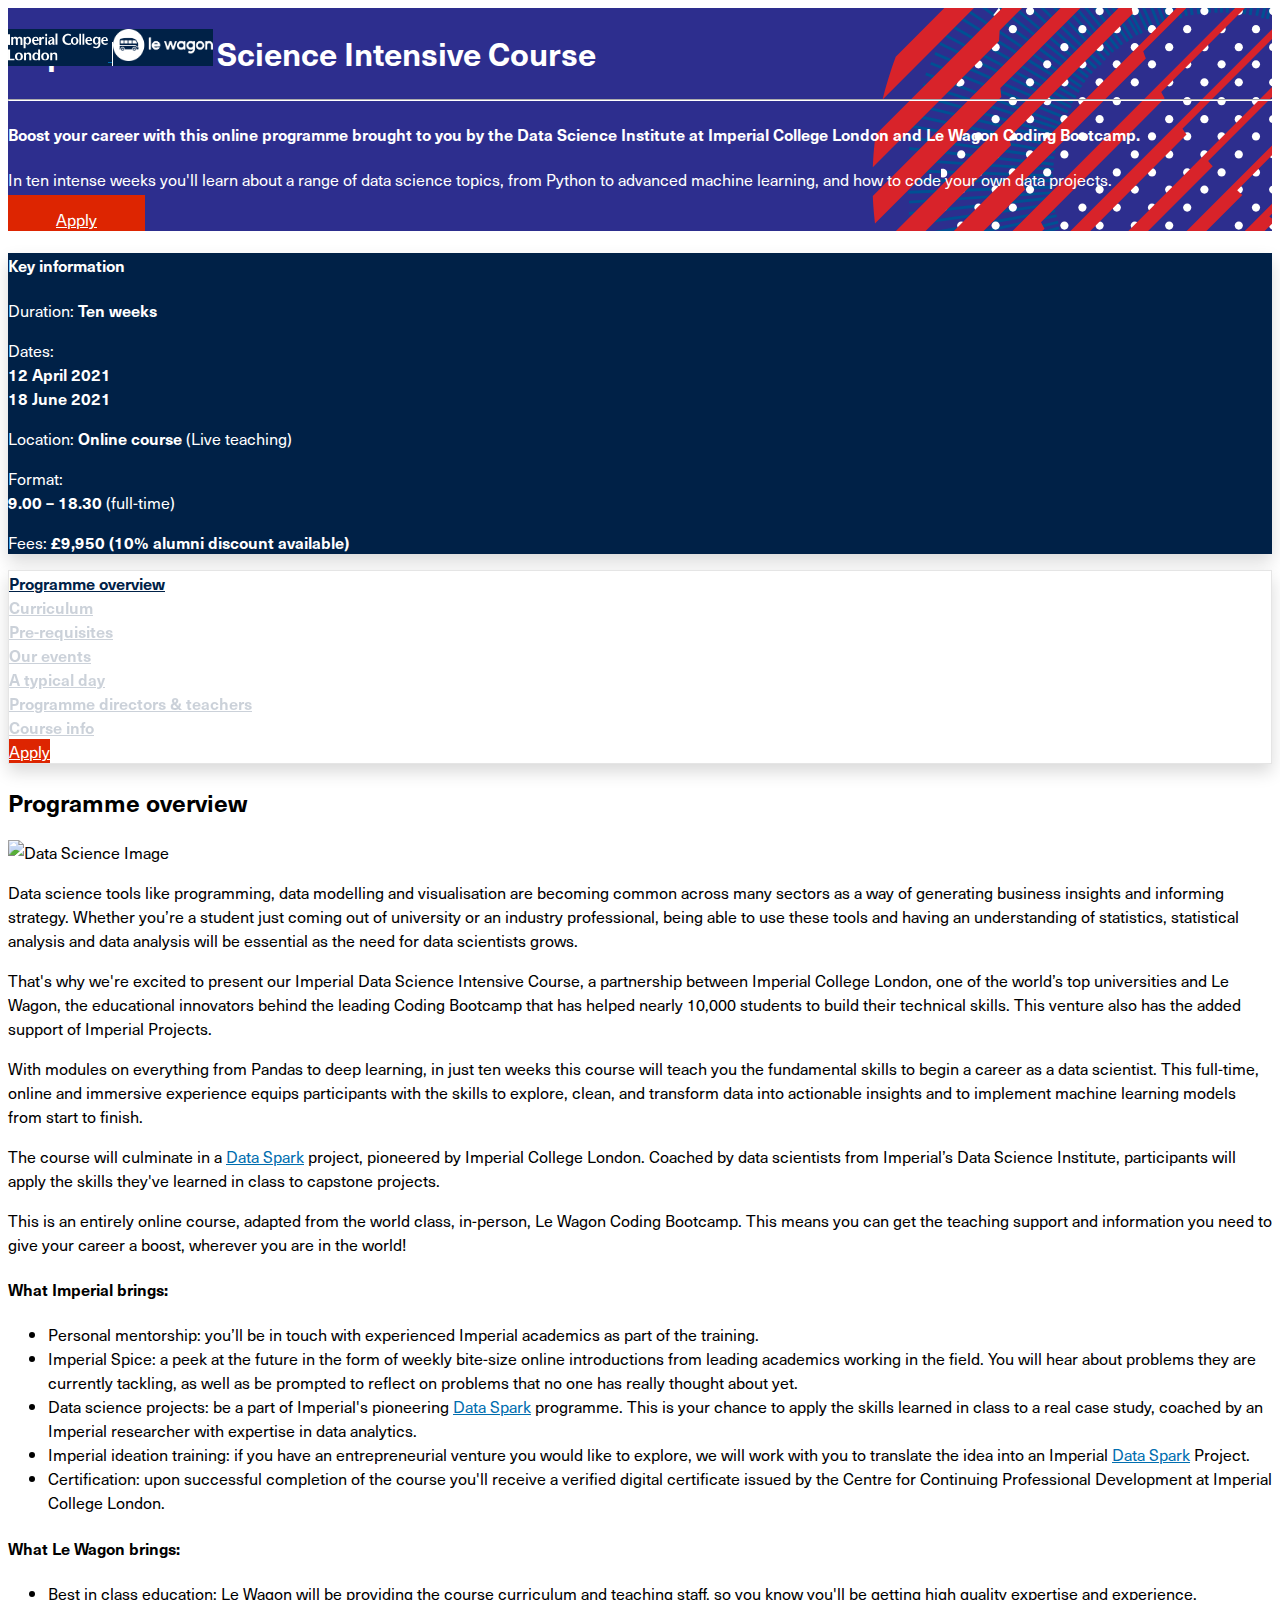
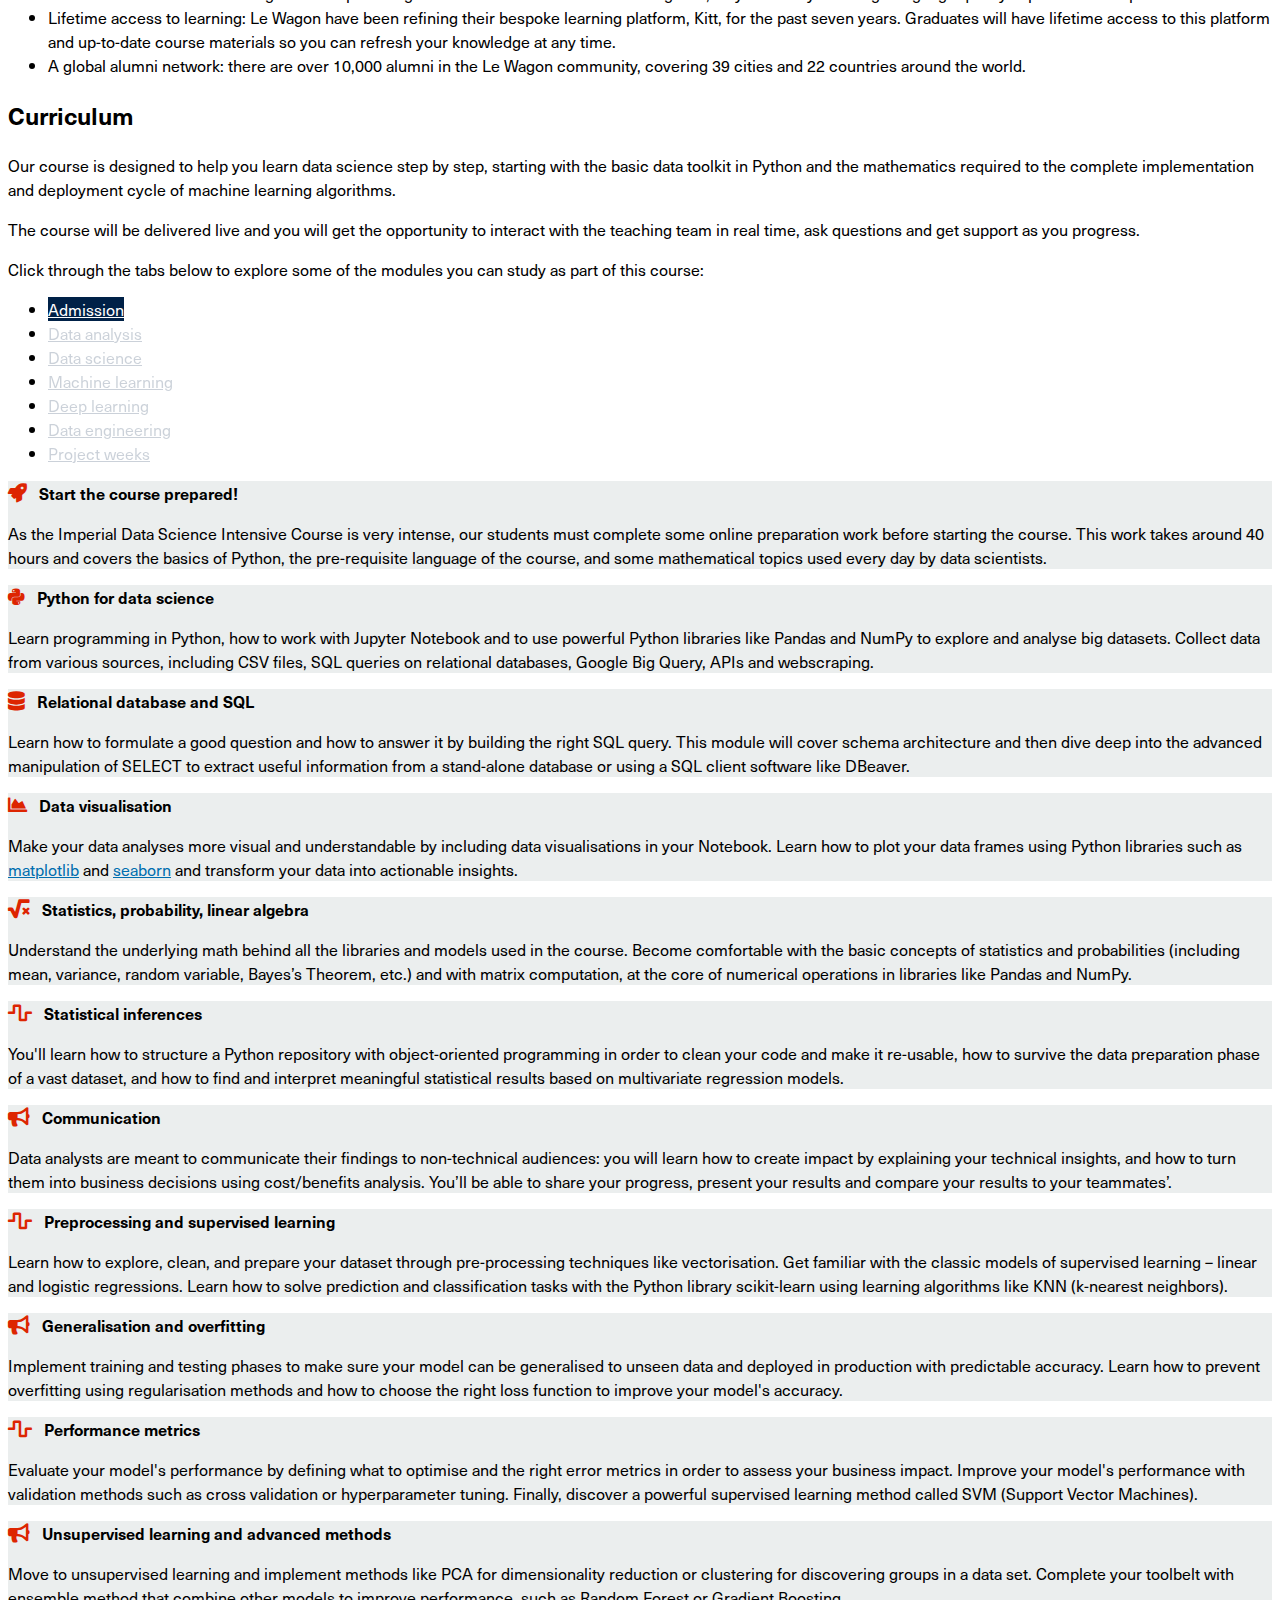
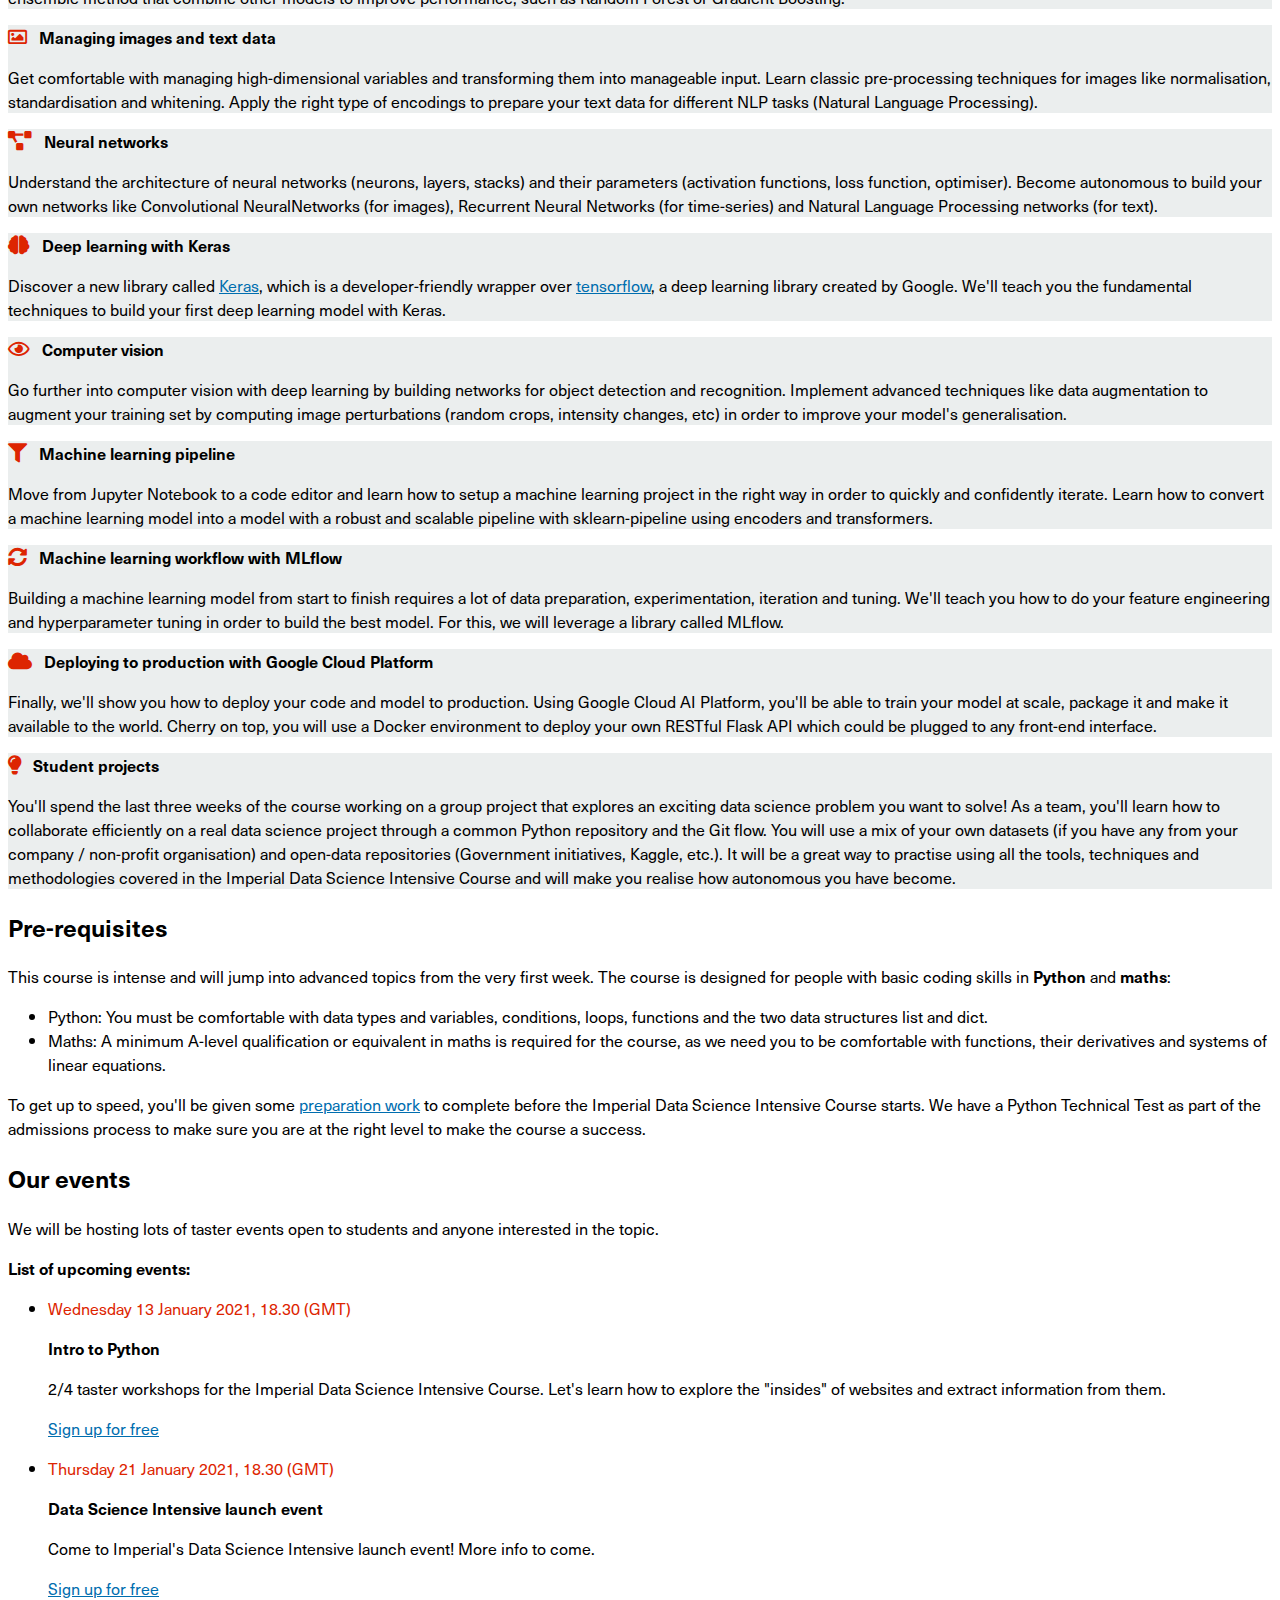
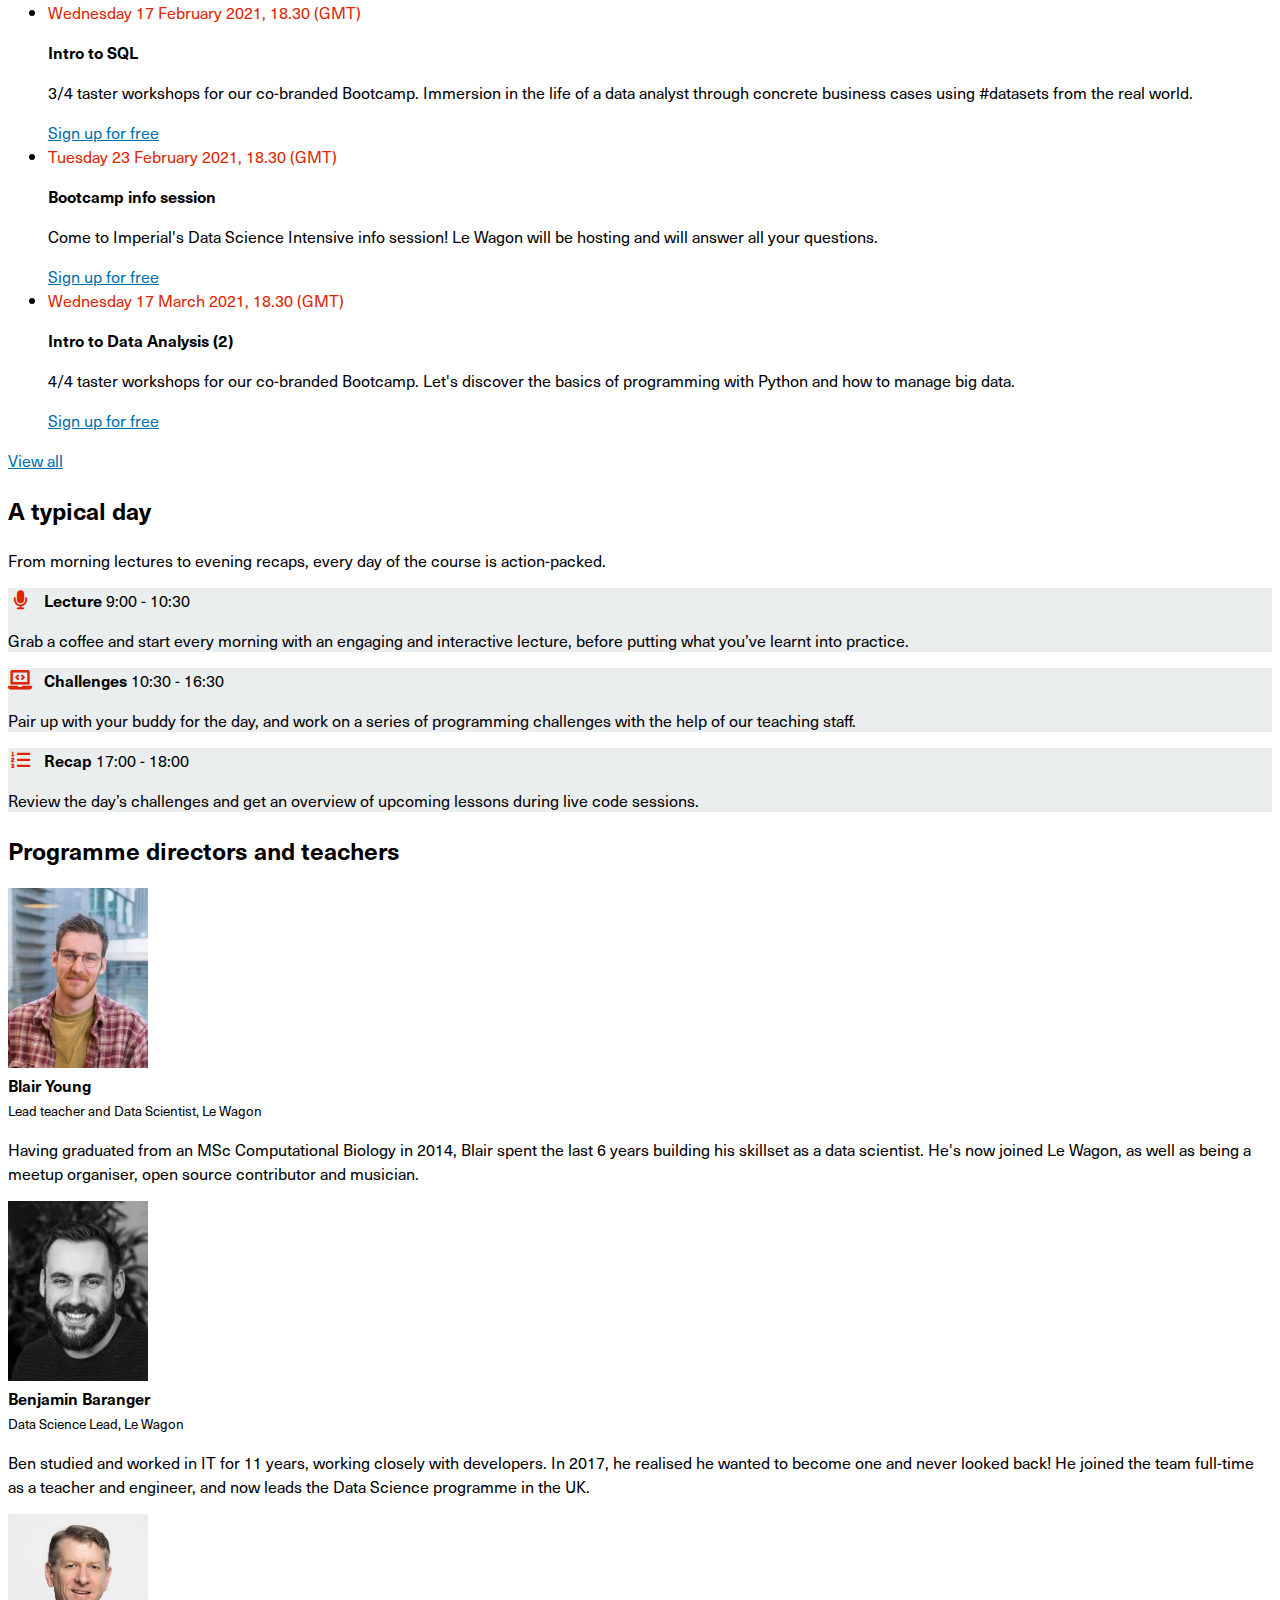
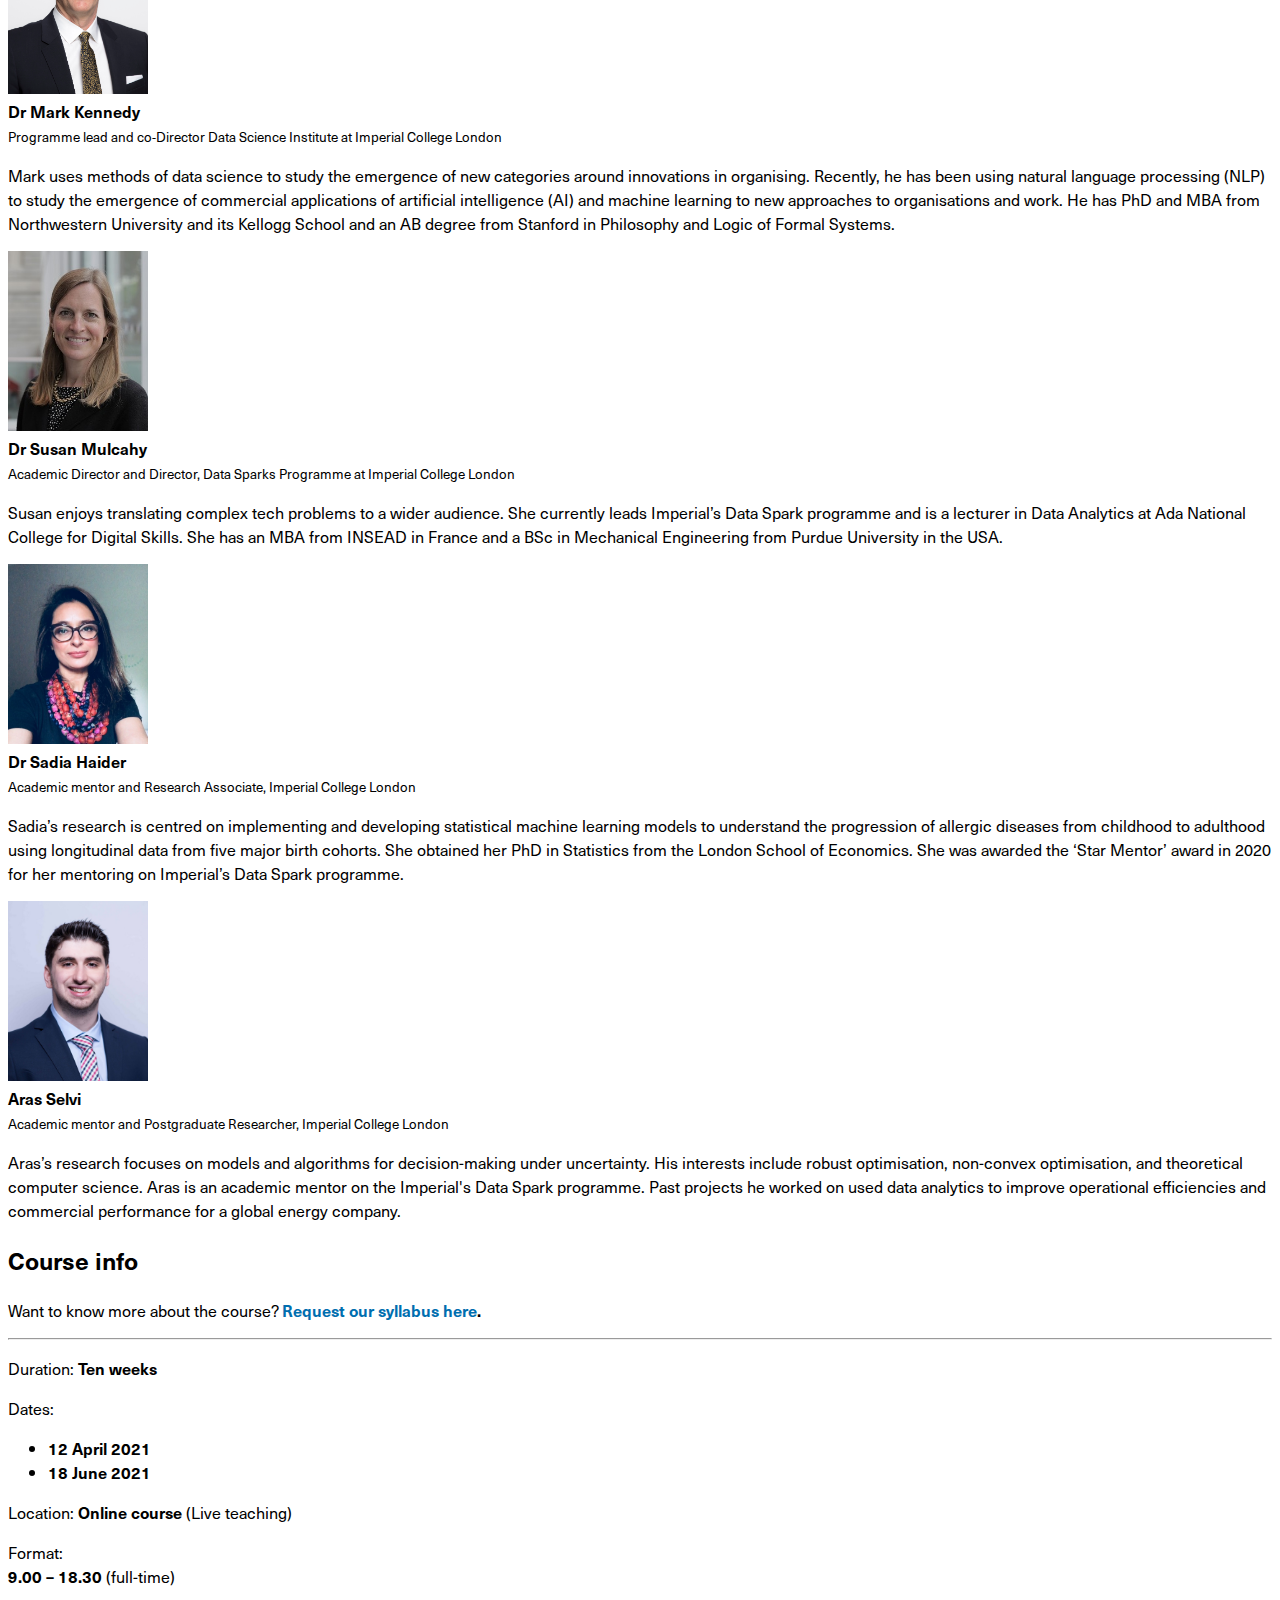
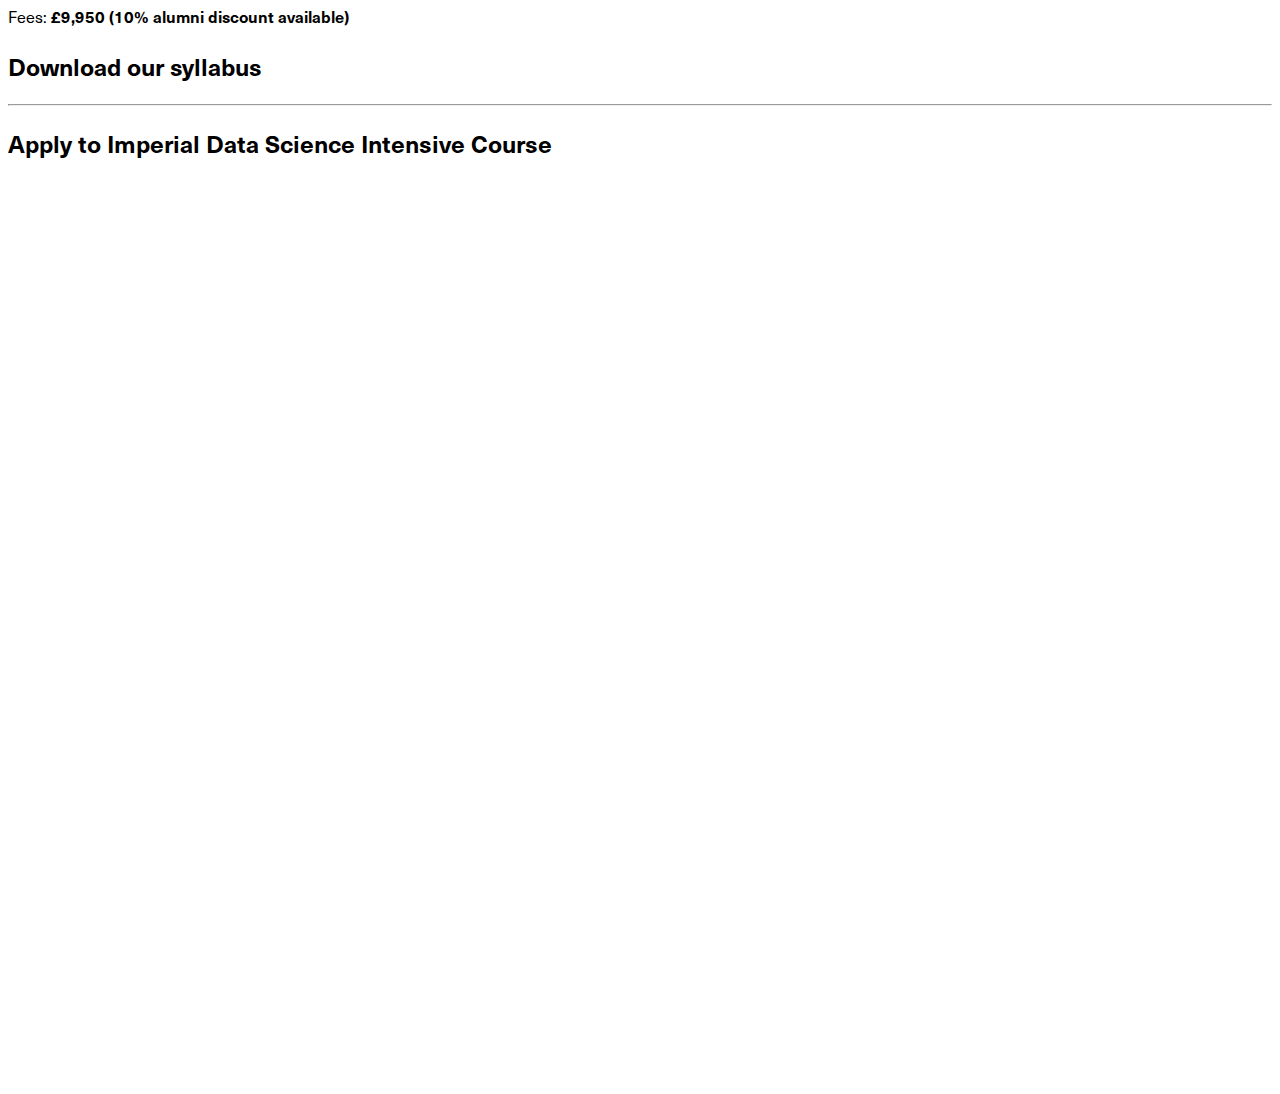
==== commit 99b90884: "new-form" ====
--- a/index.html
+++ b/index.html
@@ -519,6 +519,9 @@
         <div class='anchor' id="info">
           <h2 class="mb-3">Course info</h2>
 
+            <p>Want to know more about the course? <strong><a class="link" data-toggle="modal" data-target="#syllabusModal">Request our syllabus here</a>.</strong></p>
+
+            <hr>
 
             <p>Duration: <strong>Ten weeks</strong></p>
             <p>Dates:</p>
@@ -530,6 +533,30 @@
             <p>Location: <strong>Online course</strong> (Live teaching)</p>
             <p>Format: <br><strong>9.00 – 18.30</strong> (full-time)</p>
             <p>Fees: <strong>£9,950 (10% alumni discount available)</strong></p>
+
+            <!-- Modal -->
+            <div class="modal fade" id="syllabusModal" tabindex="-1" role="dialog" aria-labelledby="syllabusModalLabel" aria-hidden="true">
+              <div class="modal-dialog" role="document">
+                <div class="modal-content">
+                  <div class="modal-body">
+                    <h2 class="mb-3">Download our syllabus</h2>
+                    <!--[if lte IE 8]>
+                    <script charset="utf-8" type="text/javascript" src="//js.hsforms.net/forms/v2-legacy.js"></script>
+                    <![endif]-->
+                    <script charset="utf-8" type="text/javascript" src="https://js.hsforms.net/forms/v2.js"></script>
+                    <script>
+                      hbspt.forms.create({
+                      portalId: "4419217",
+                      formId: "c3aafaf7-e15d-4b2e-8d50-5961373083d1"
+                    });
+                    </script>
+
+                  </div>
+                </div>
+              </div>
+            </div>
+
+
 
         </div>
 
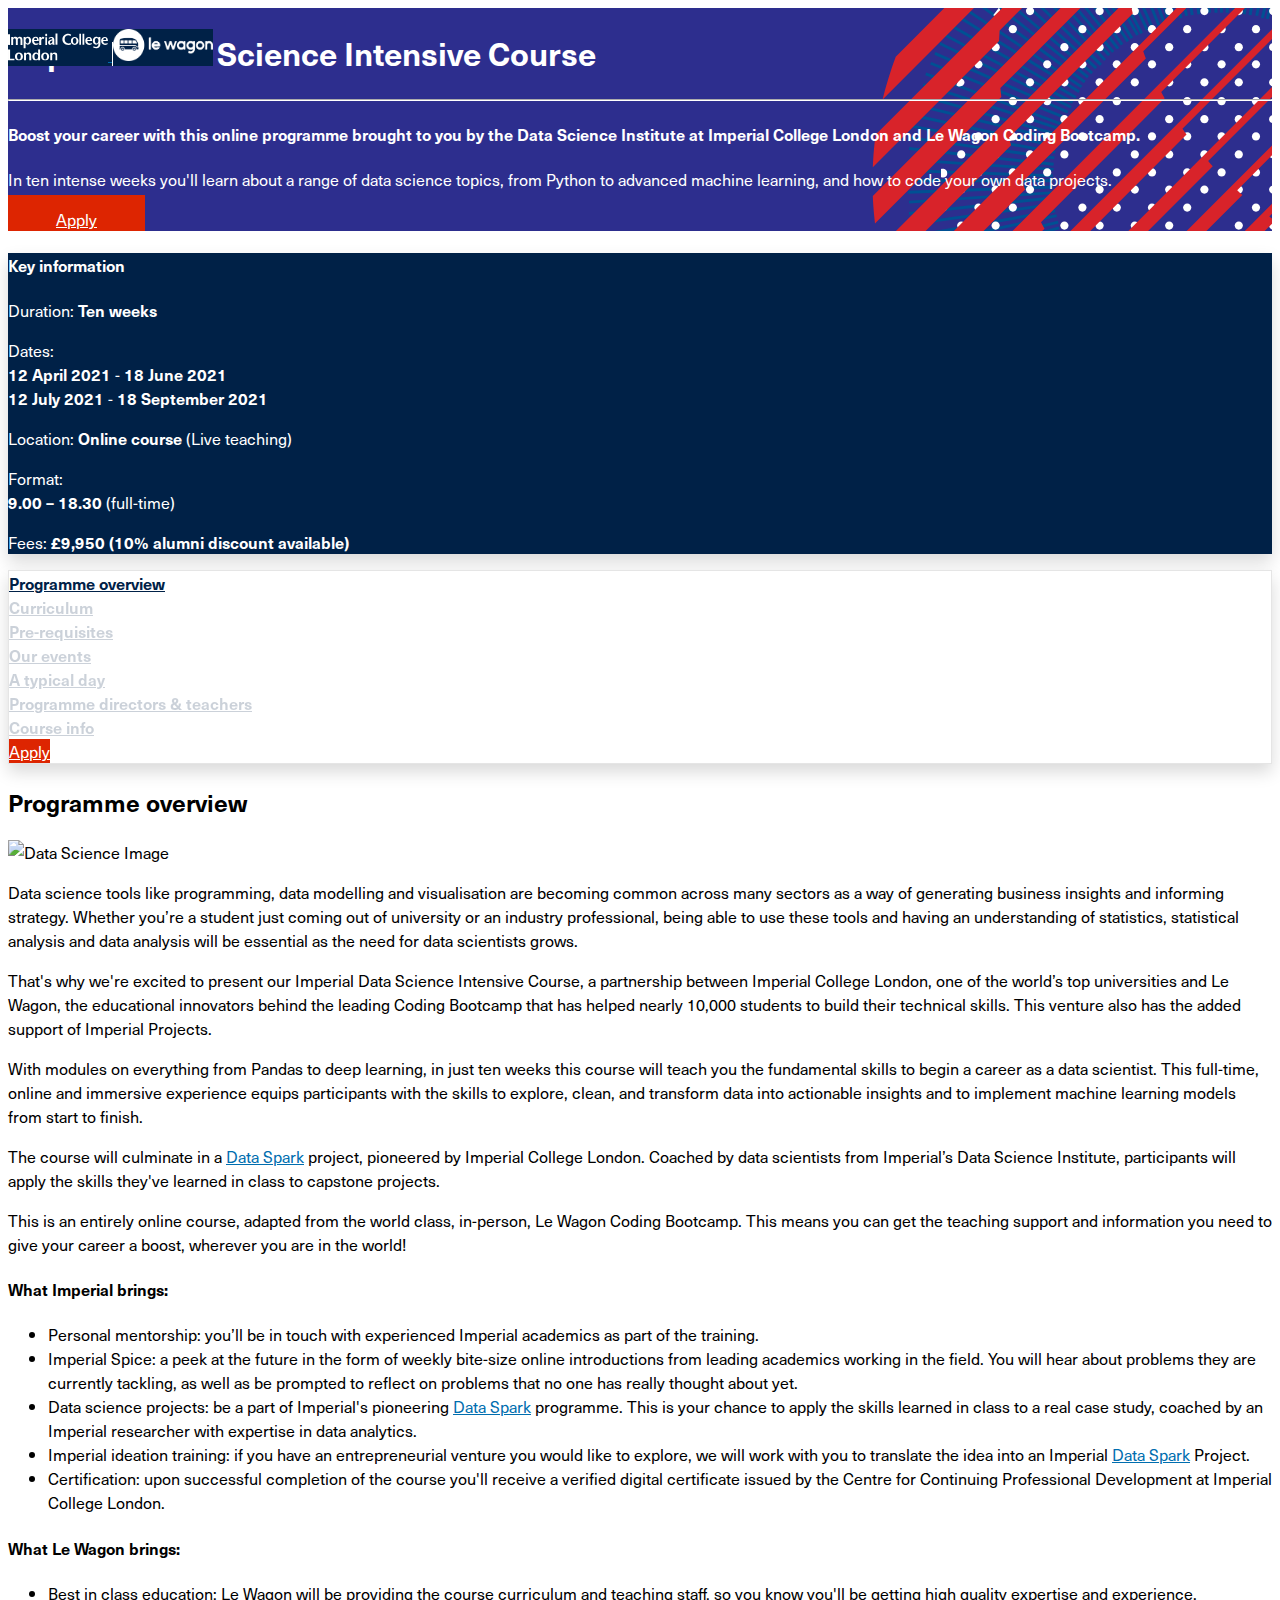
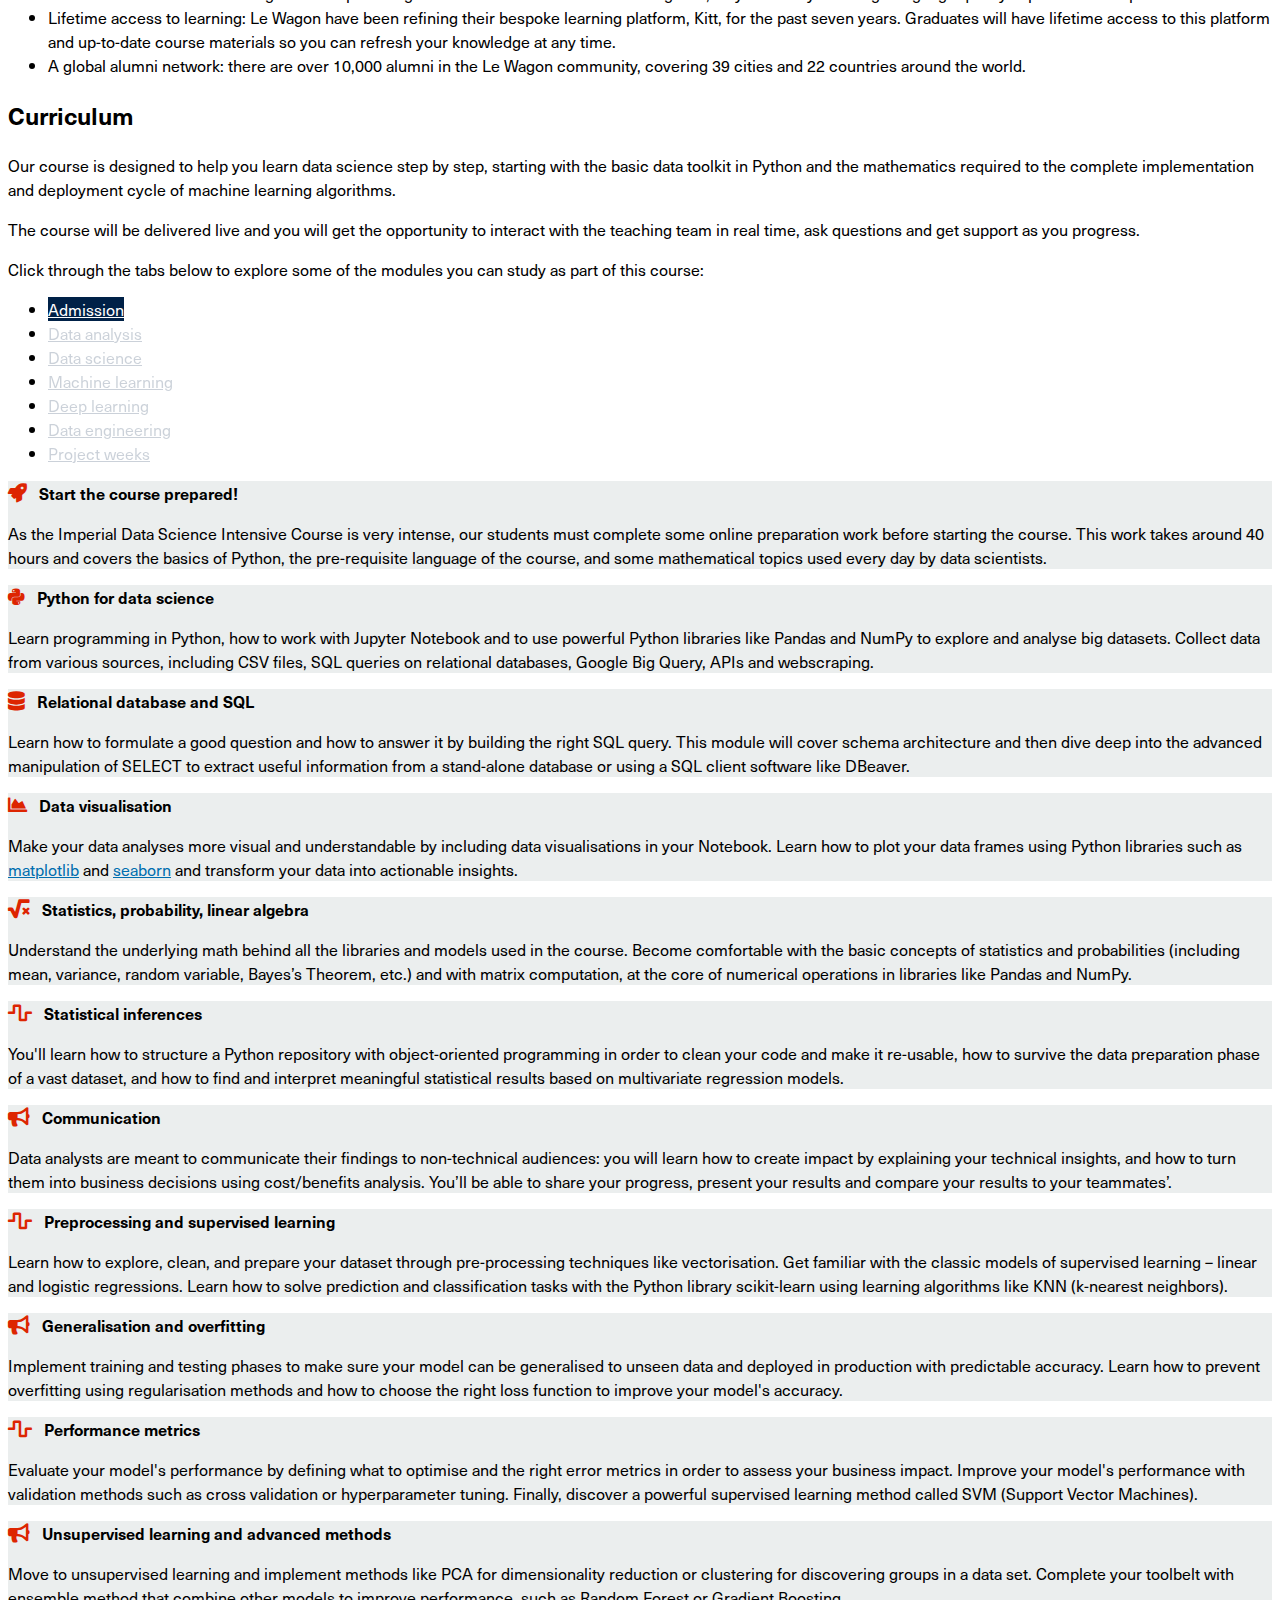
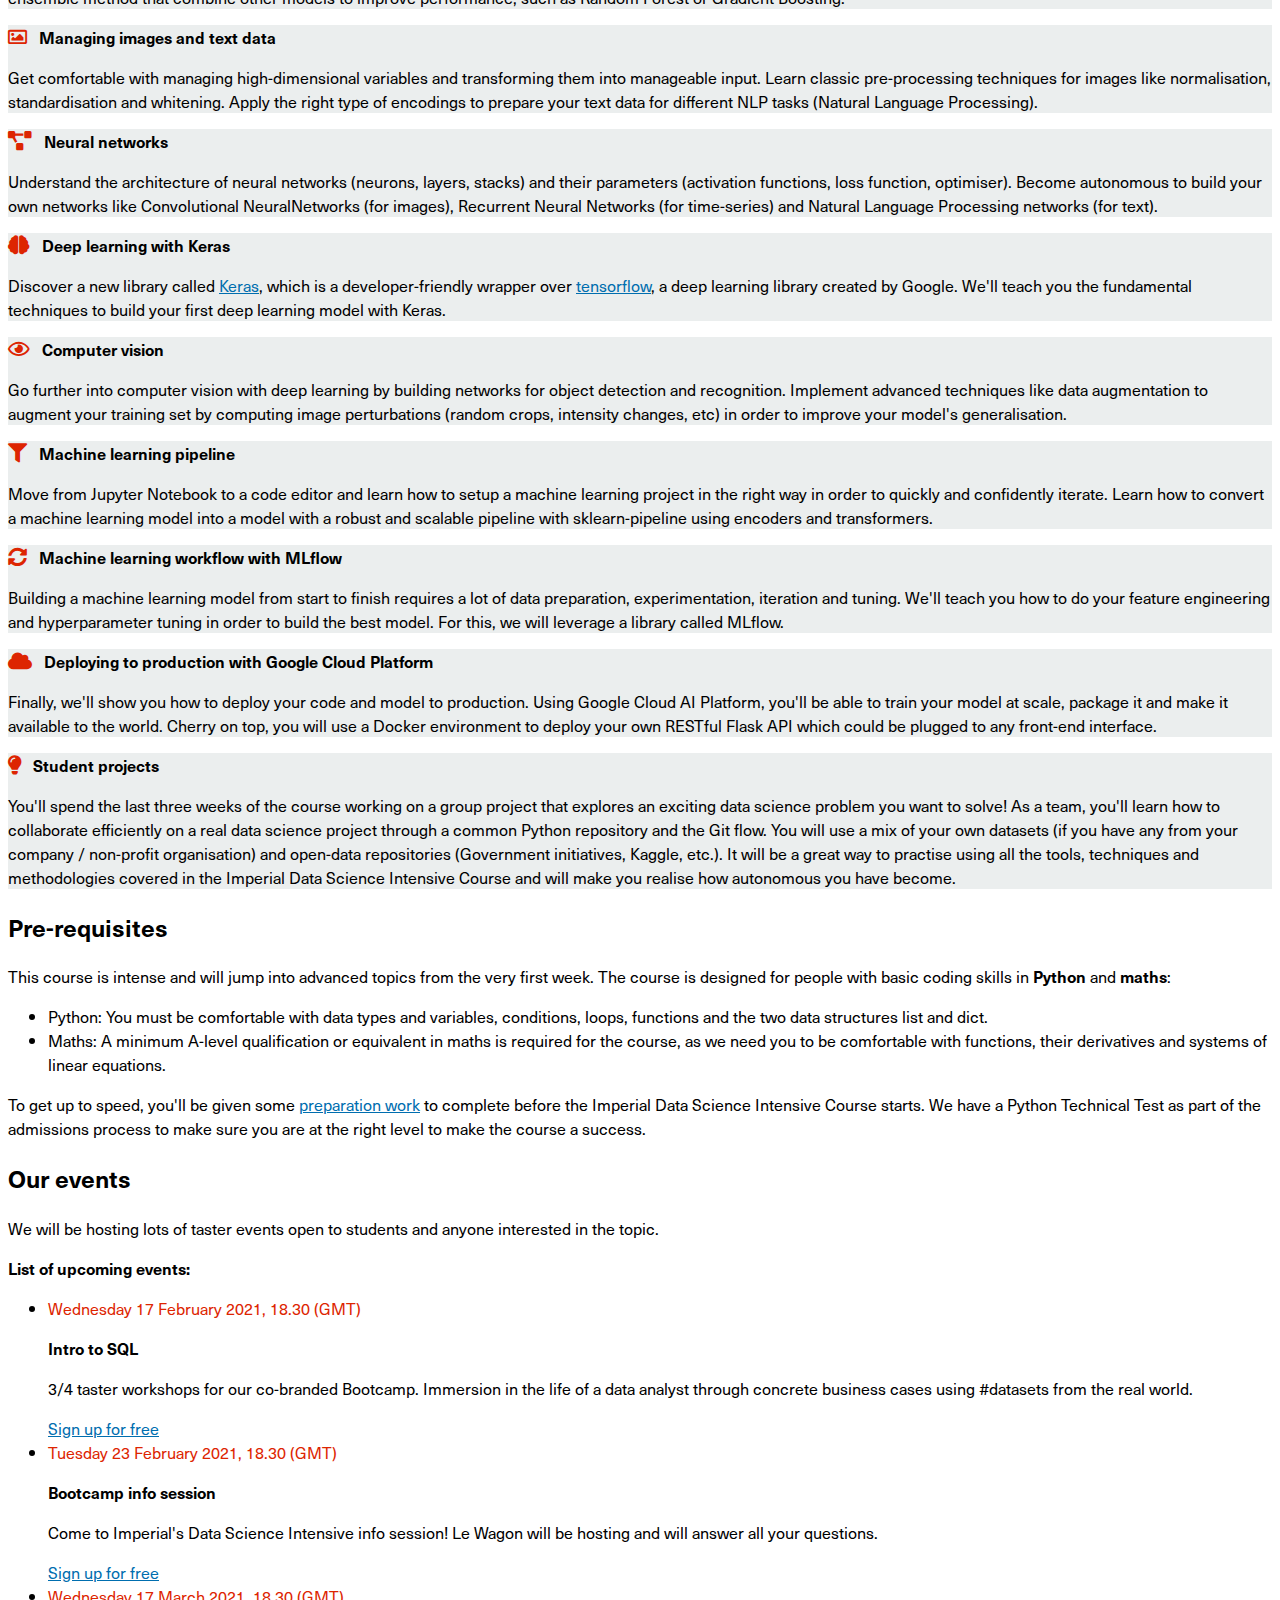
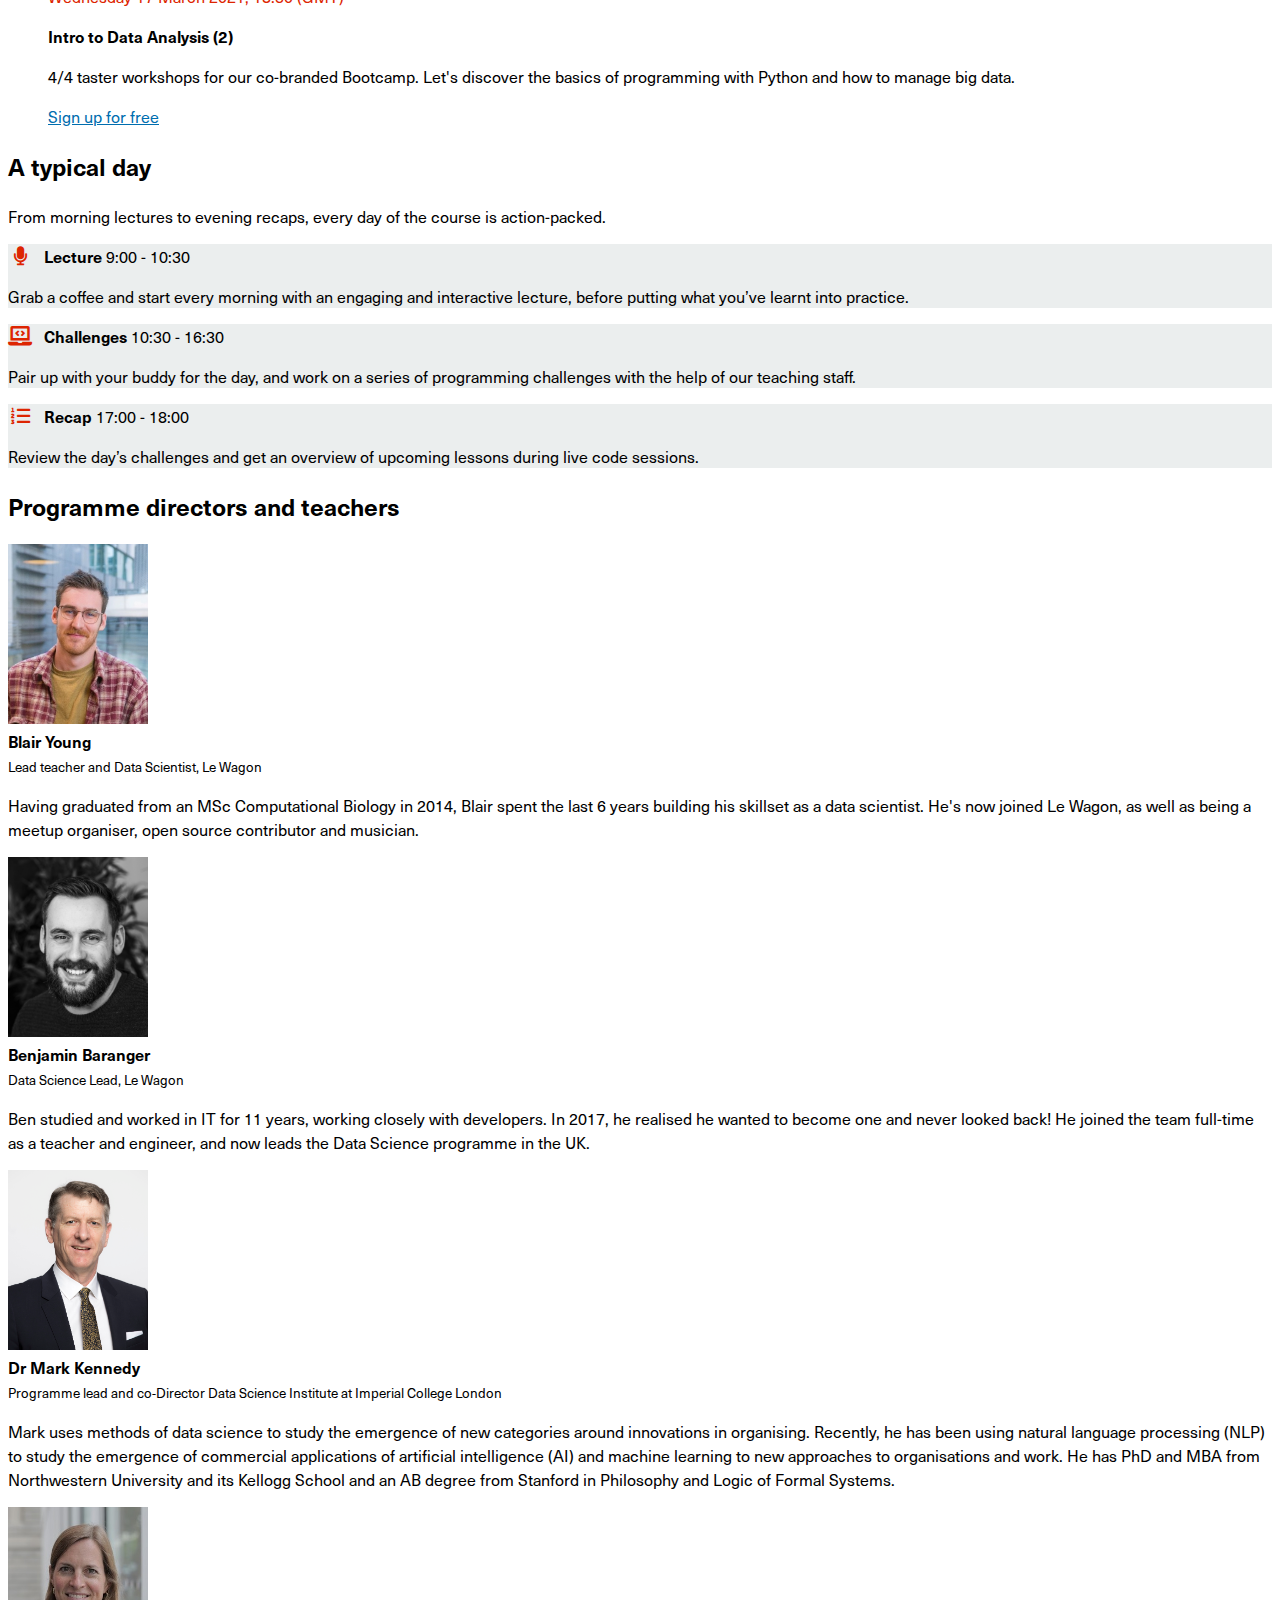
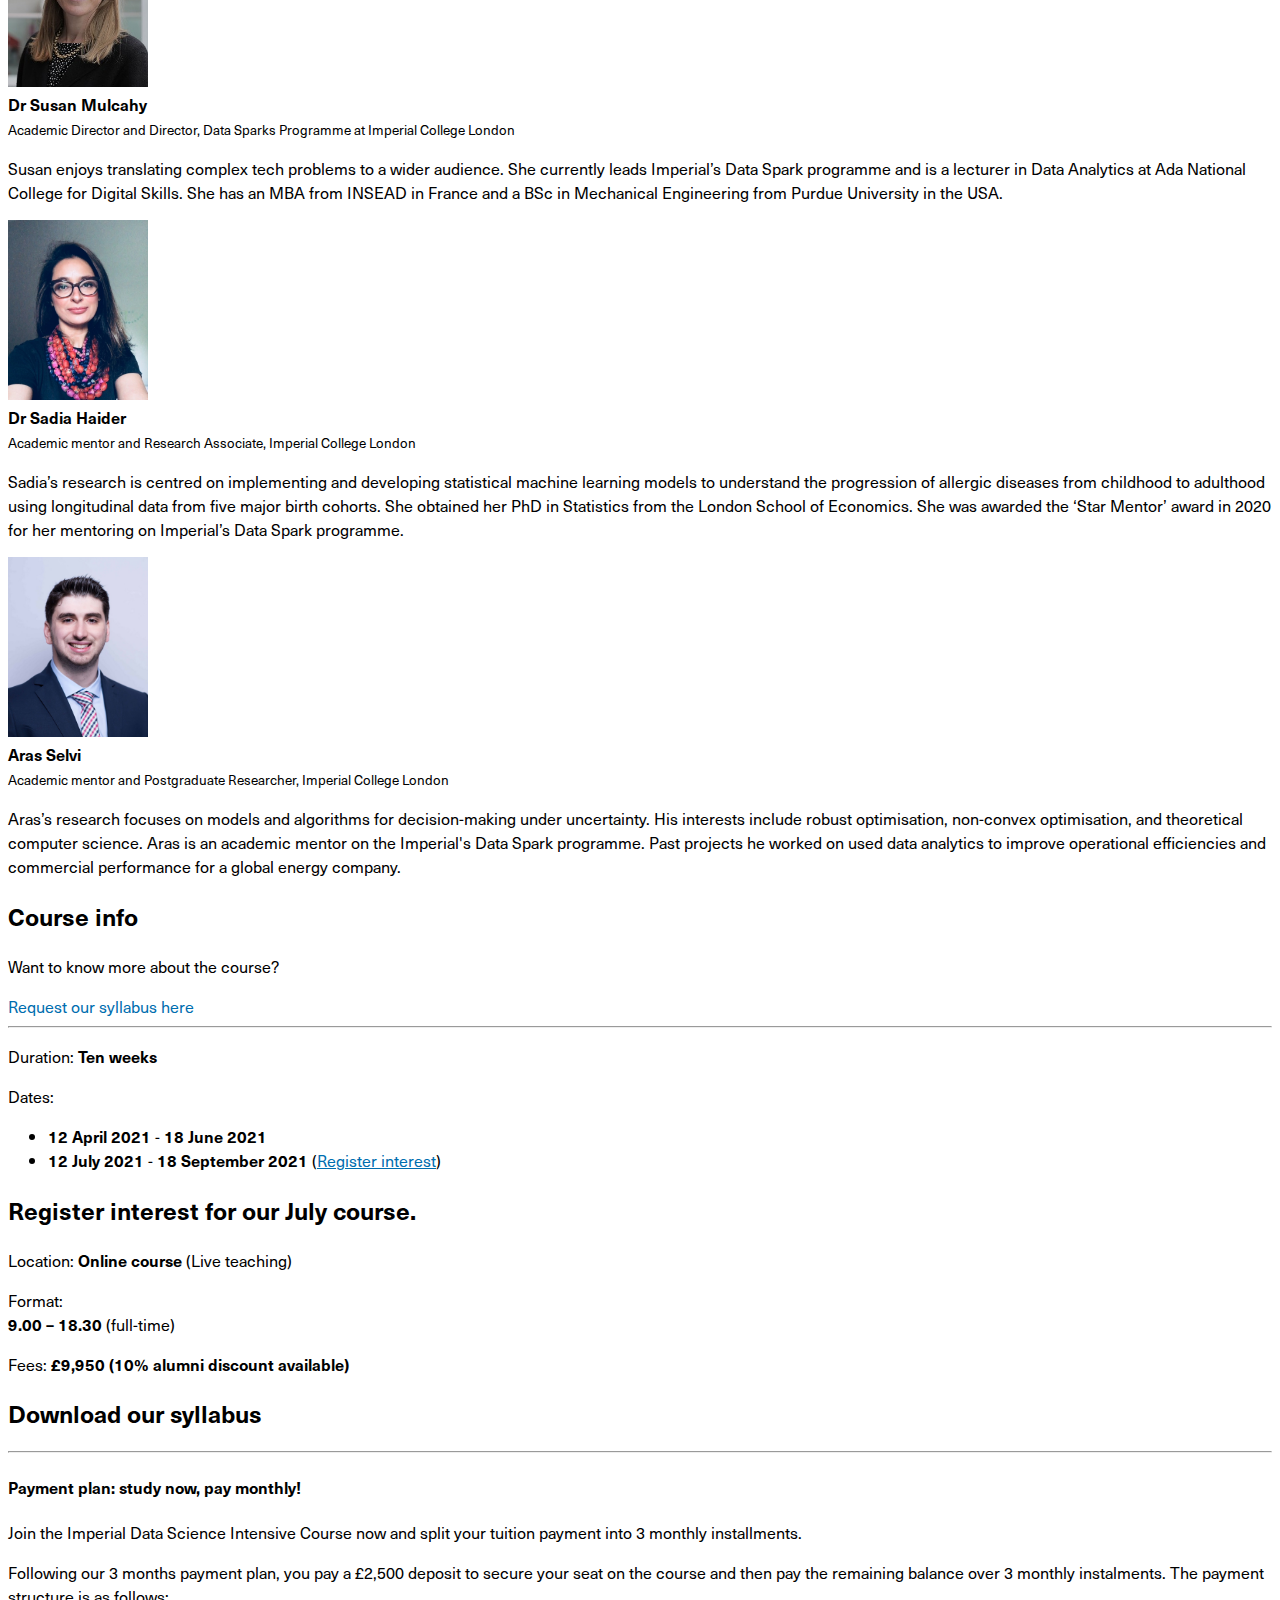
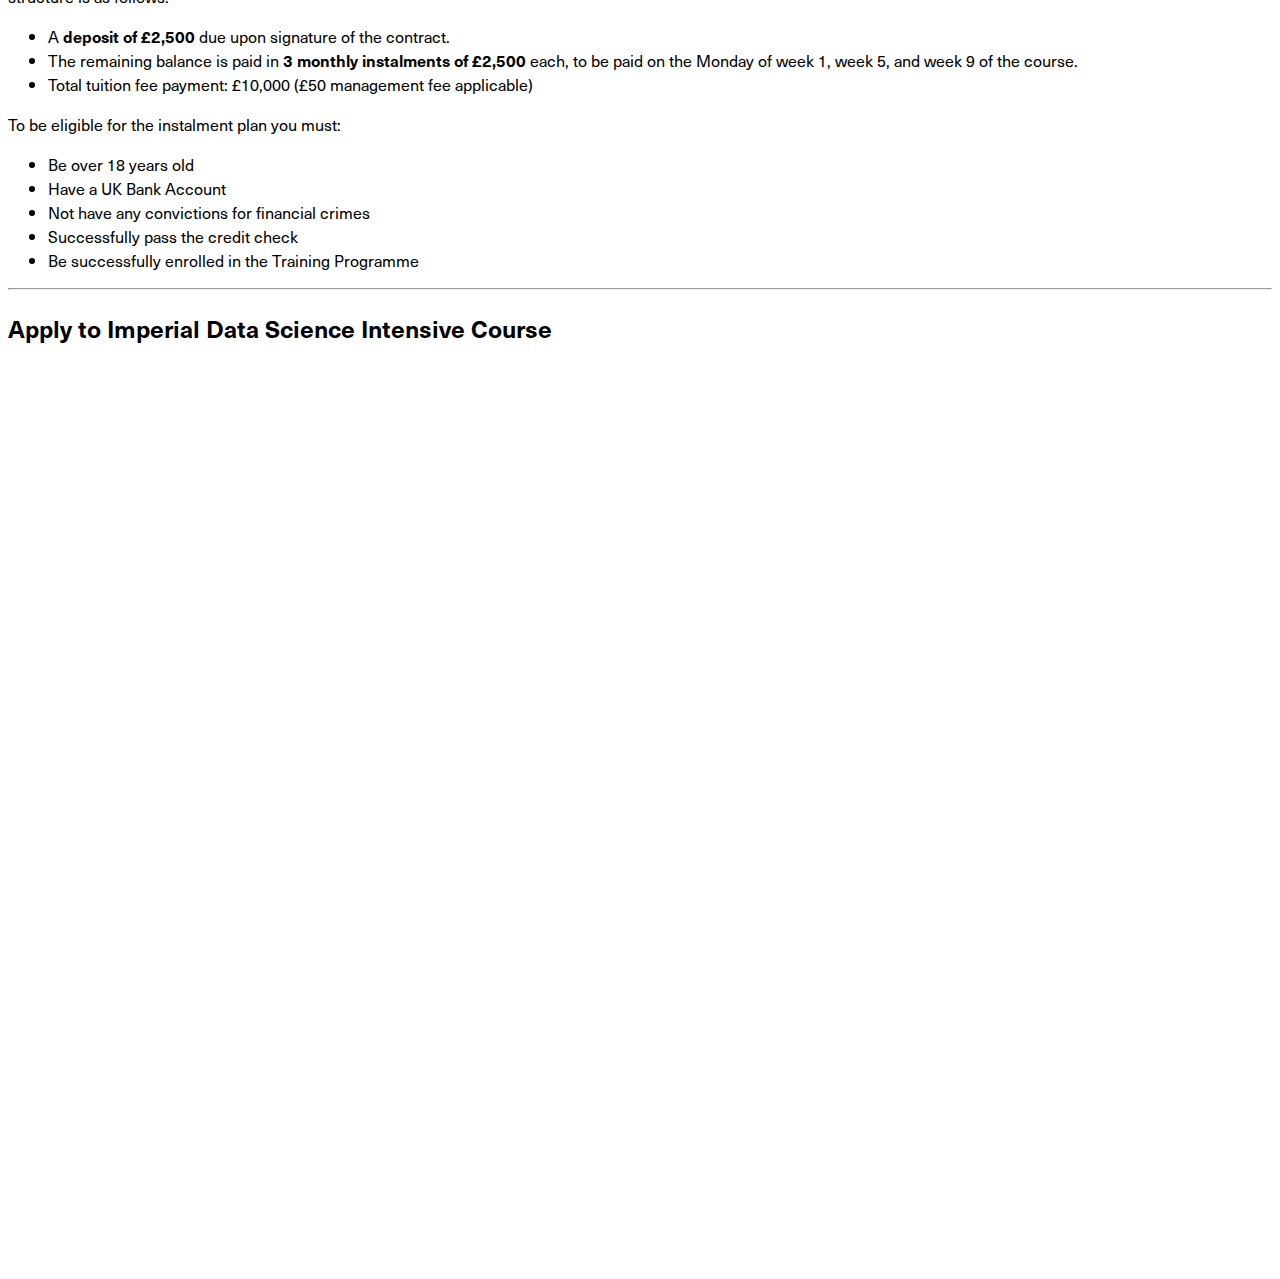
==== commit 89c1b9a6: "added options" ====
--- a/index.html
+++ b/index.html
@@ -71,8 +71,8 @@
           <h4 class="mb-4">Key information</h4>
           <p>Duration: <strong>Ten weeks</strong></p>
           <p>Dates:
-            <br><strong>12 April 2021</strong>
-            <br><strong>18 June 2021</strong>
+            <br><strong>12 April 2021</strong> - <strong>18 June 2021</strong>
+            <br><strong>12 July 2021</strong> - <strong>18 September 2021</strong>
           </p>
           <p>Location: <strong>Online course</strong> (Live teaching)</p>
           <p>Format: <br><strong>9.00 – 18.30</strong> (full-time)</p>
@@ -363,57 +363,33 @@
 
             <li class="event mb-3">
               <div class="d-flex align-items-center">
-                <span class="mr-2">Wednesday 13 January 2021, 18.30 (GMT)</span>
-              </div>
-              <p class="mb-0"><strong>Intro to Python</strong></p>
-              <p class="text-muted">2/4 taster workshops for the  Imperial Data Science Intensive Course. Let's learn how to explore the "insides" of websites and extract information from them.</p>
-              <a class="btn btn-sm btn-dark" href="https://lew.ag/ic_wrk_python" target="_blank">Sign up for free</a>
-            </li>
+                <span class="mr-2">Wednesday 17 February 2021, 18.30 (GMT)</span>
+                </div>
+              <p class="mb-0"><strong>Intro to SQL</strong></p>
+              <p class="text-muted">3/4 taster workshops for our co-branded Bootcamp. Immersion in the life of a data analyst through concrete business cases using #datasets from the real world.</p>
+              <a class="btn btn-sm btn-dark"href="https://lew.ag/ic_wrk_sql" target="_blank">Sign up for free</a>
+            </li>
+
+            <li class="event mb-3">
+              <div class="d-flex align-items-center">
+                <span class="mr-2">Tuesday 23 February 2021, 18.30 (GMT)</span>
+                </div>
+              <p class="mb-0"><strong>Bootcamp info session</strong></p>
+              <p class="text-muted">Come to Imperial's Data Science Intensive info session! Le Wagon will be hosting and will answer all your questions.</p>
+              <a class="btn btn-sm btn-dark" href="https://lew.ag/ic_info" target="_blank">Sign up for free</a>
+            </li>
+
+            <li class="event mb-3">
+              <div class="d-flex align-items-center">
+                <span class="mr-2">Wednesday 17 March 2021, 18.30 (GMT)</span>
+                </div>
+              <p class="mb-0"><strong>Intro to Data Analysis (2)</strong></p>
+              <p class="text-muted">4/4 taster workshops for our co-branded Bootcamp. Let's discover the basics of programming with Python and how to manage big data.</p>
+              <a class="btn btn-sm btn-dark" href="https://lew.ag/ic_wrk_data2" target="_blank">Sign up for free</a>
+            </li>
+
           </ul>
 
-          <div class="collapse" id="collapseExample">
-            <ul>
-              <li class="event mb-3">
-                <div class="d-flex align-items-center">
-                  <span class="mr-2">Thursday 21 January 2021, 18.30 (GMT)</span>
-                  </div>
-                <p class="mb-0"><strong>Data Science Intensive launch event</strong></p>
-                <p class="text-muted">Come to Imperial's Data Science Intensive launch event! More info to come.</p>
-                <a class="btn btn-sm btn-dark" href="https://lew.ag/ic_launch" target="_blank">Sign up for free</a>
-              </li>
-
-              <li class="event mb-3">
-                <div class="d-flex align-items-center">
-                  <span class="mr-2">Wednesday 17 February 2021, 18.30 (GMT)</span>
-                  </div>
-                <p class="mb-0"><strong>Intro to SQL</strong></p>
-                <p class="text-muted">3/4 taster workshops for our co-branded Bootcamp. Immersion in the life of a data analyst through concrete business cases using #datasets from the real world.</p>
-                <a class="btn btn-sm btn-dark"href="https://lew.ag/ic_wrk_sql" target="_blank">Sign up for free</a>
-              </li>
-
-              <li class="event mb-3">
-                <div class="d-flex align-items-center">
-                  <span class="mr-2">Tuesday 23 February 2021, 18.30 (GMT)</span>
-                  </div>
-                <p class="mb-0"><strong>Bootcamp info session</strong></p>
-                <p class="text-muted">Come to Imperial's Data Science Intensive info session! Le Wagon will be hosting and will answer all your questions.</p>
-                <a class="btn btn-sm btn-dark" href="https://lew.ag/ic_info" target="_blank">Sign up for free</a>
-              </li>
-
-              <li class="event mb-3">
-                <div class="d-flex align-items-center">
-                  <span class="mr-2">Wednesday 17 March 2021, 18.30 (GMT)</span>
-                  </div>
-                <p class="mb-0"><strong>Intro to Data Analysis (2)</strong></p>
-                <p class="text-muted">4/4 taster workshops for our co-branded Bootcamp. Let's discover the basics of programming with Python and how to manage big data.</p>
-                <a class="btn btn-sm btn-dark" href="https://lew.ag/ic_wrk_data2" target="_blank">Sign up for free</a>
-              </li>
-
-            </ul>
-          </div>
-          <a class="btn btn-link mb-4" data-toggle="collapse" href="#collapseExample" role="button" aria-expanded="false" aria-controls="collapseExample">
-            View all
-          </a>
         </div>
 
         <div class='anchor' id="typical">
@@ -519,16 +495,42 @@
         <div class='anchor' id="info">
           <h2 class="mb-3">Course info</h2>
 
-            <p>Want to know more about the course? <strong><a class="link" data-toggle="modal" data-target="#syllabusModal">Request our syllabus here</a>.</strong></p>
+            <p>Want to know more about the course?</p>
+            <a class="btn btn-dark" data-toggle="modal" data-target="#syllabusModal">Request our syllabus here</a>
 
             <hr>
 
             <p>Duration: <strong>Ten weeks</strong></p>
             <p>Dates:</p>
             <ul>
-              <li><strong>12 April 2021</strong></li>
-              <li><strong>18 June 2021</strong></li>
+              <li><strong>12 April 2021</strong> - <strong>18 June 2021</strong></li>
+              <li><strong>12 July 2021</strong> - <strong>18 September 2021</strong> (<a href="#" class="link" data-toggle="modal" data-target="#interestModal">Register interest</a>)</li>
             </ul>
+
+
+
+            <!-- Modal -->
+            <div class="modal fade" id="interestModal" tabindex="-1" role="dialog" aria-labelledby="interestModalLabel" aria-hidden="true">
+              <div class="modal-dialog" role="document">
+                <div class="modal-content">
+                  <div class="modal-body">
+                    <h2 class="mb-3">Register interest for our July course.</h2>
+                    <!--[if lte IE 8]>
+                    <script charset="utf-8" type="text/javascript" src="https://js.hsforms.net/forms/v2-legacy.js"></script>
+                    <![endif]-->
+                    <script charset="utf-8" type="text/javascript" src="https://js.hsforms.net/forms/v2.js"></script>
+                    <script>
+                      hbspt.forms.create({
+                      portalId: "4419217",
+                      formId: "585ef5de-a603-467f-af79-449716e7be4f"
+                    });
+                    </script>
+                  </div>
+
+                </div>
+              </div>
+            </div>
+
 
             <p>Location: <strong>Online course</strong> (Live teaching)</p>
             <p>Format: <br><strong>9.00 – 18.30</strong> (full-time)</p>
@@ -556,8 +558,27 @@
               </div>
             </div>
 
-
-
+            <hr>
+
+            <h4>Payment plan: study now, pay monthly!</h4>
+            <p>Join the Imperial Data Science Intensive Course now and split your tuition payment into 3 monthly installments.</p>
+
+            <p>Following our 3 months payment plan, you pay a £2,500 deposit to secure your seat on the course and then pay the remaining balance over 3 monthly instalments. The payment structure is as follows:</p>
+
+            <ul>
+              <li>A <strong>deposit of £2,500</strong> due upon signature of the contract.</li>
+              <li>The remaining balance is paid in <strong>3 monthly instalments of £2,500</strong> each, to be paid on the Monday of week 1, week 5, and week 9 of the course.</li>
+              <li>Total tuition fee payment: £10,000 (£50 management fee applicable)</li>
+            </ul>
+
+            <p>To be eligible for the instalment plan you must:</p>
+            <ul>
+              <li>Be over 18 years old</li>
+              <li>Have a UK Bank Account</li>
+              <li>Not have any convictions for financial crimes</li>
+              <li>Successfully pass the credit check</li>
+              <li>Be successfully enrolled in the Training Programme</li>
+            </ul>
         </div>
 
       </div>
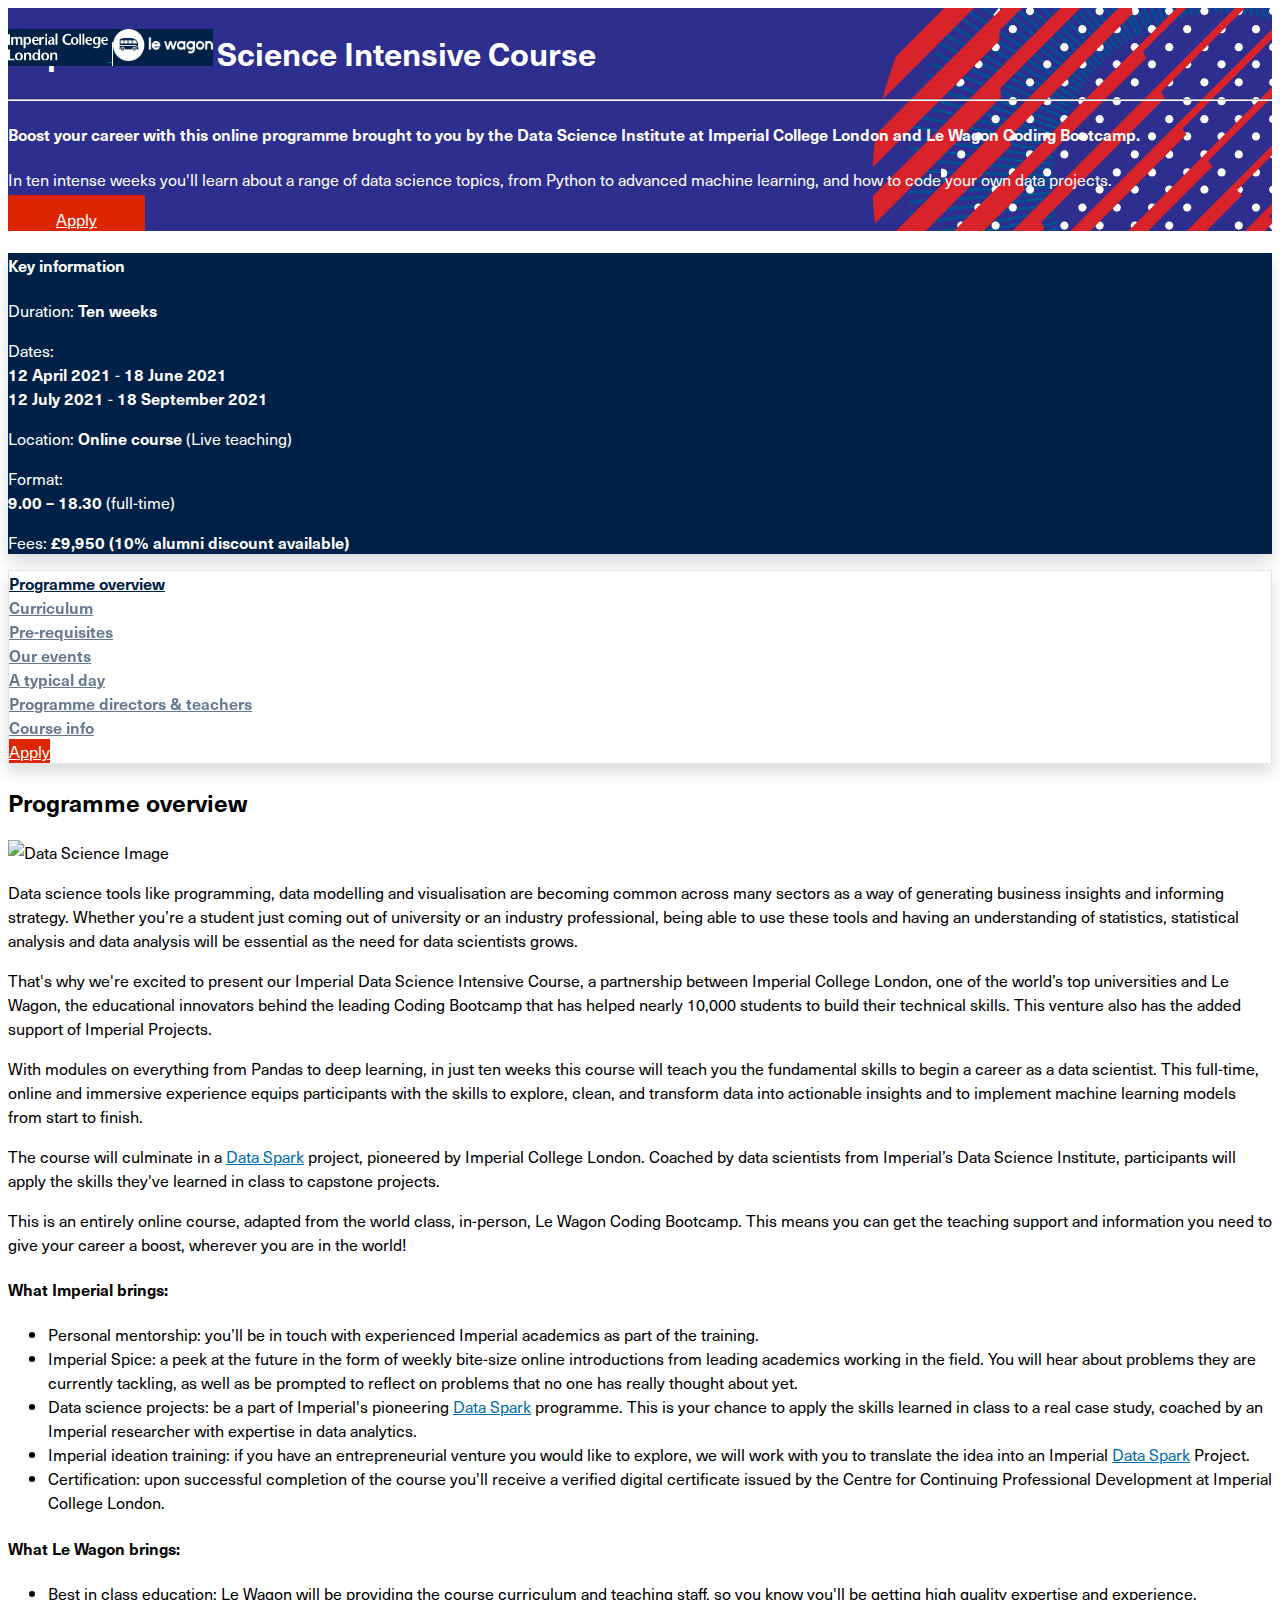
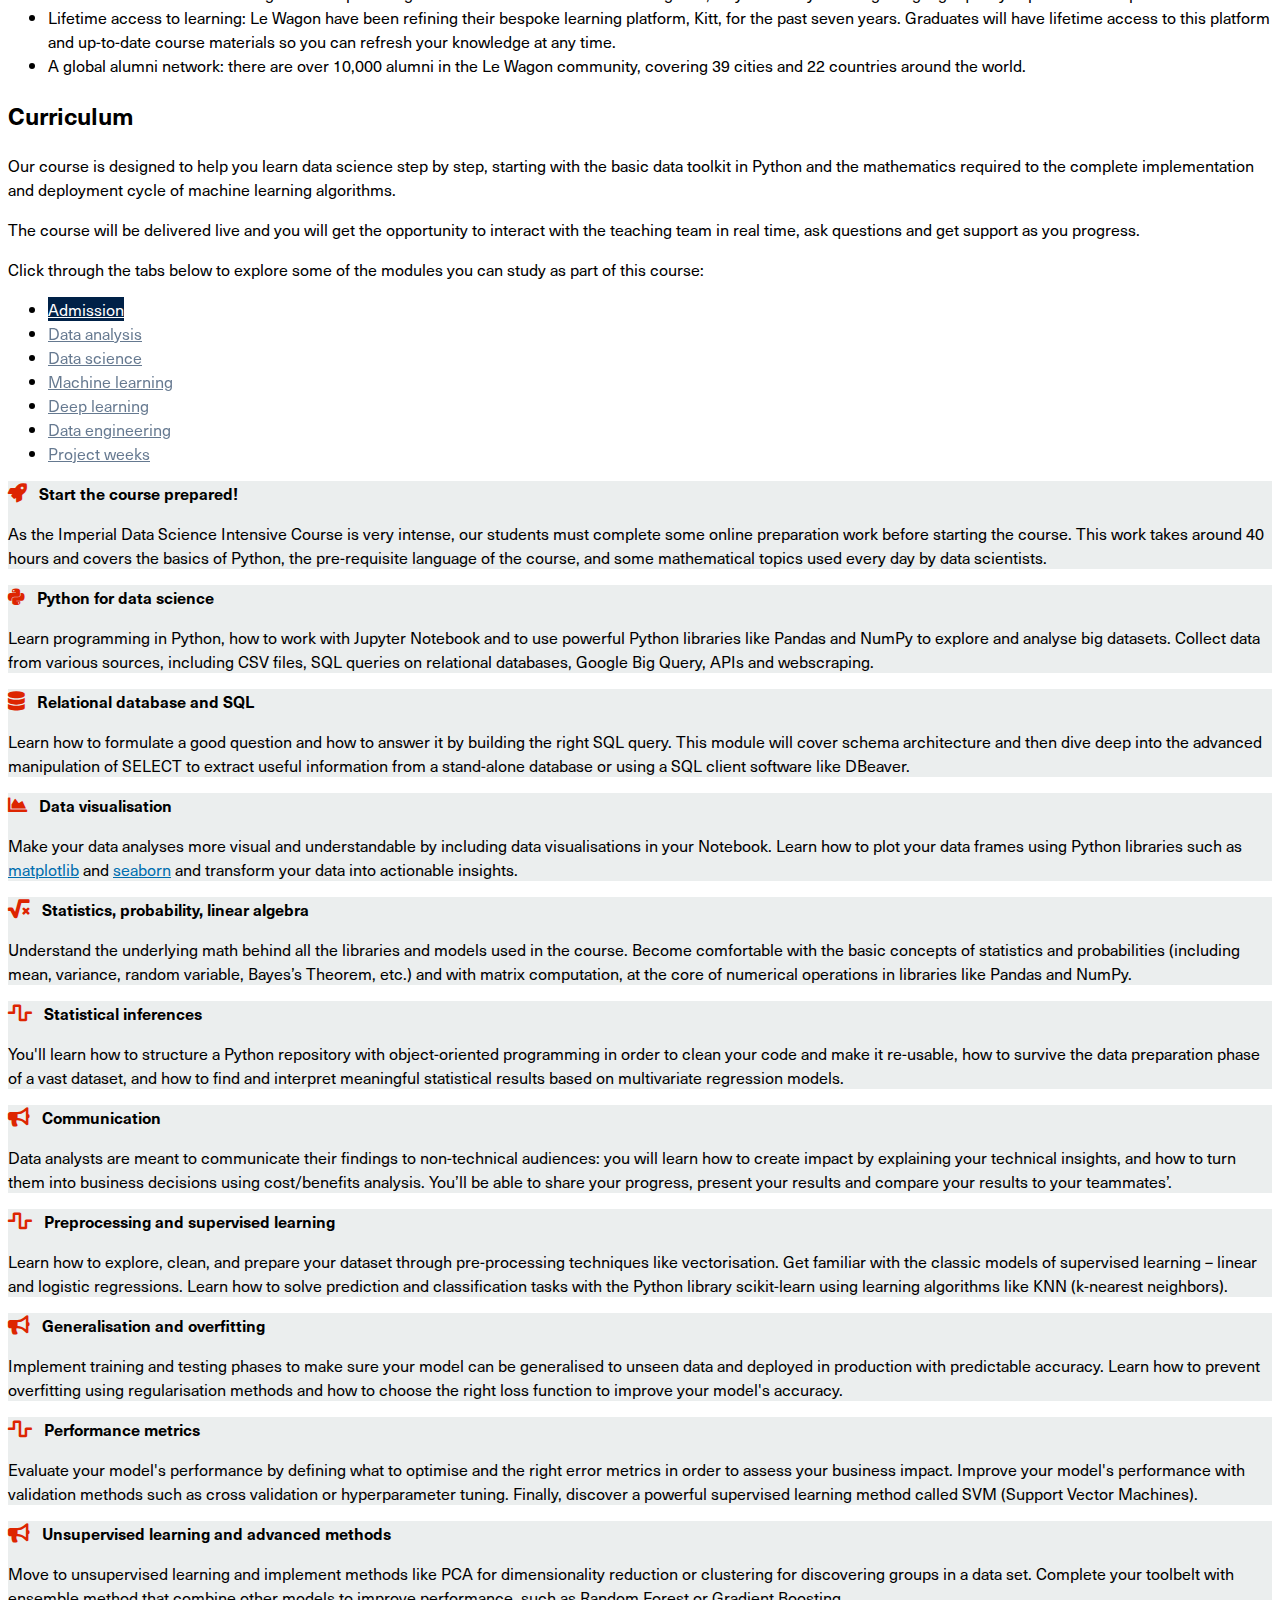
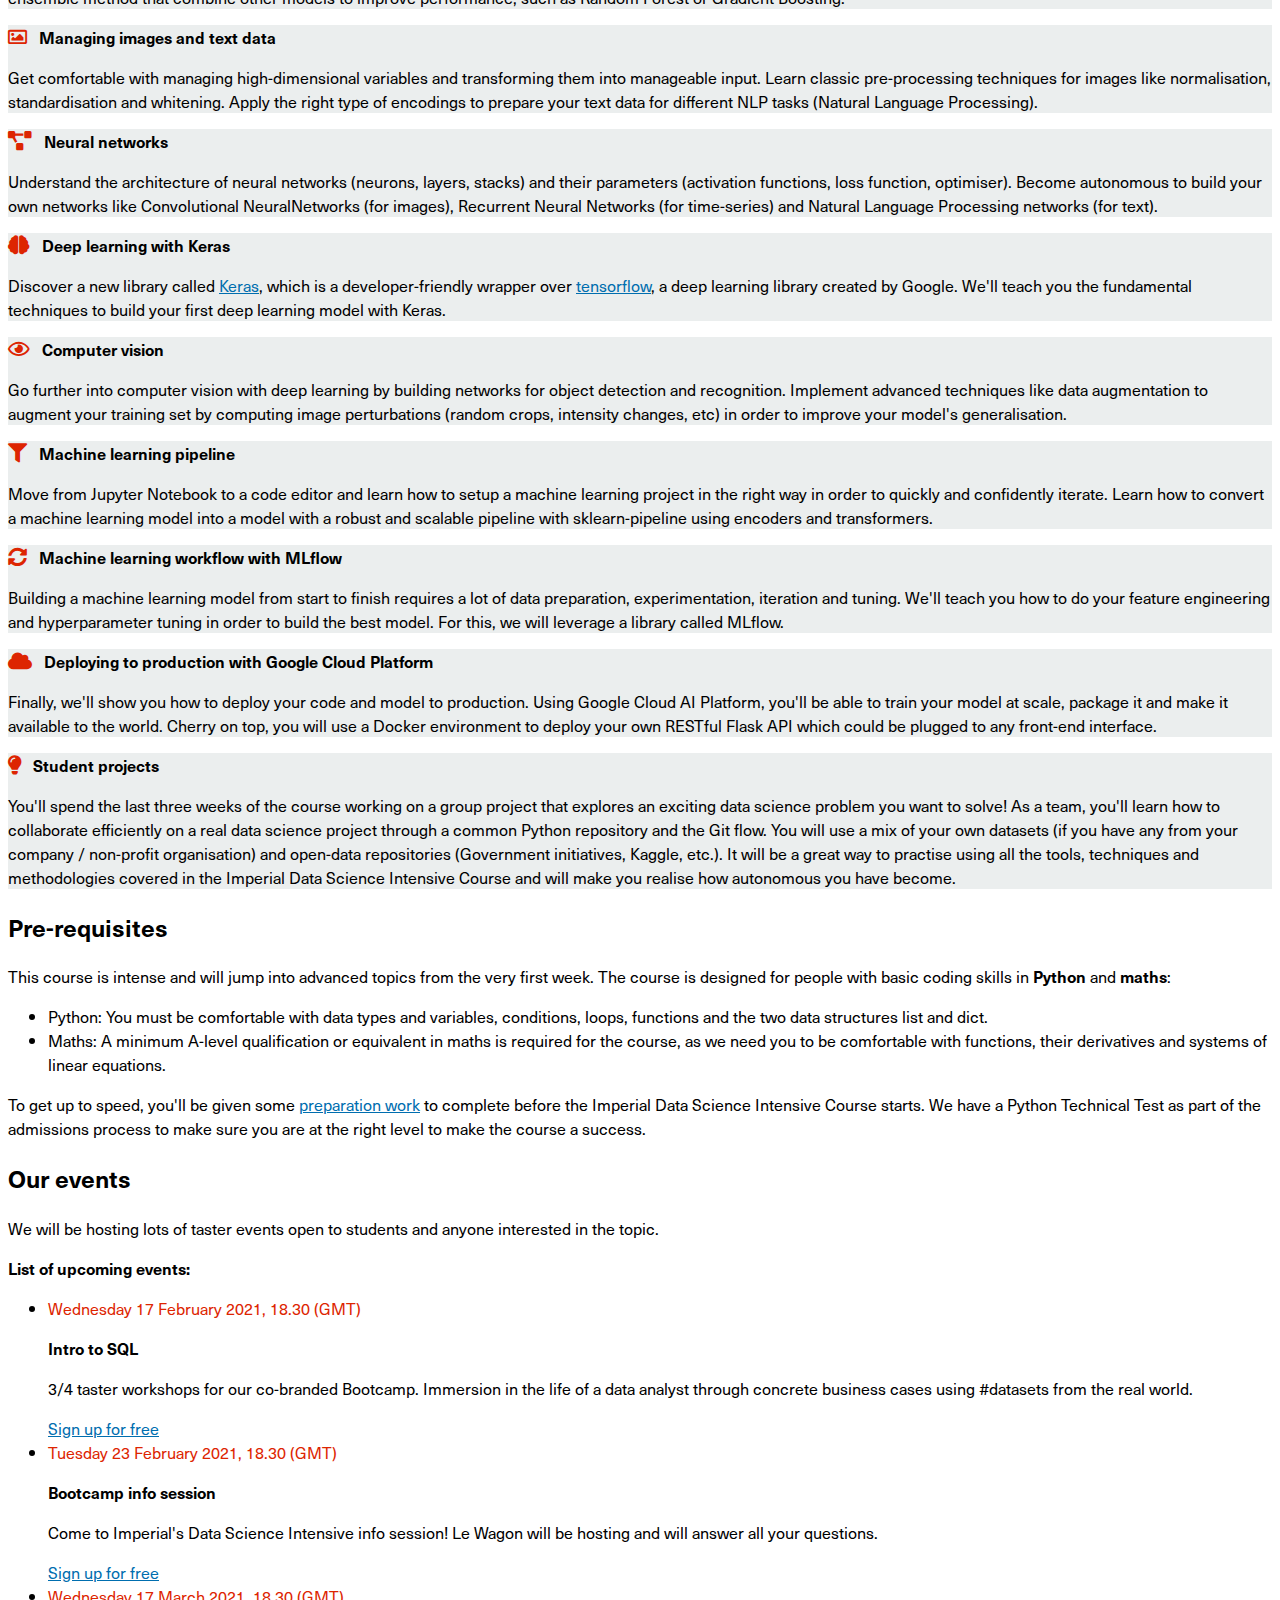
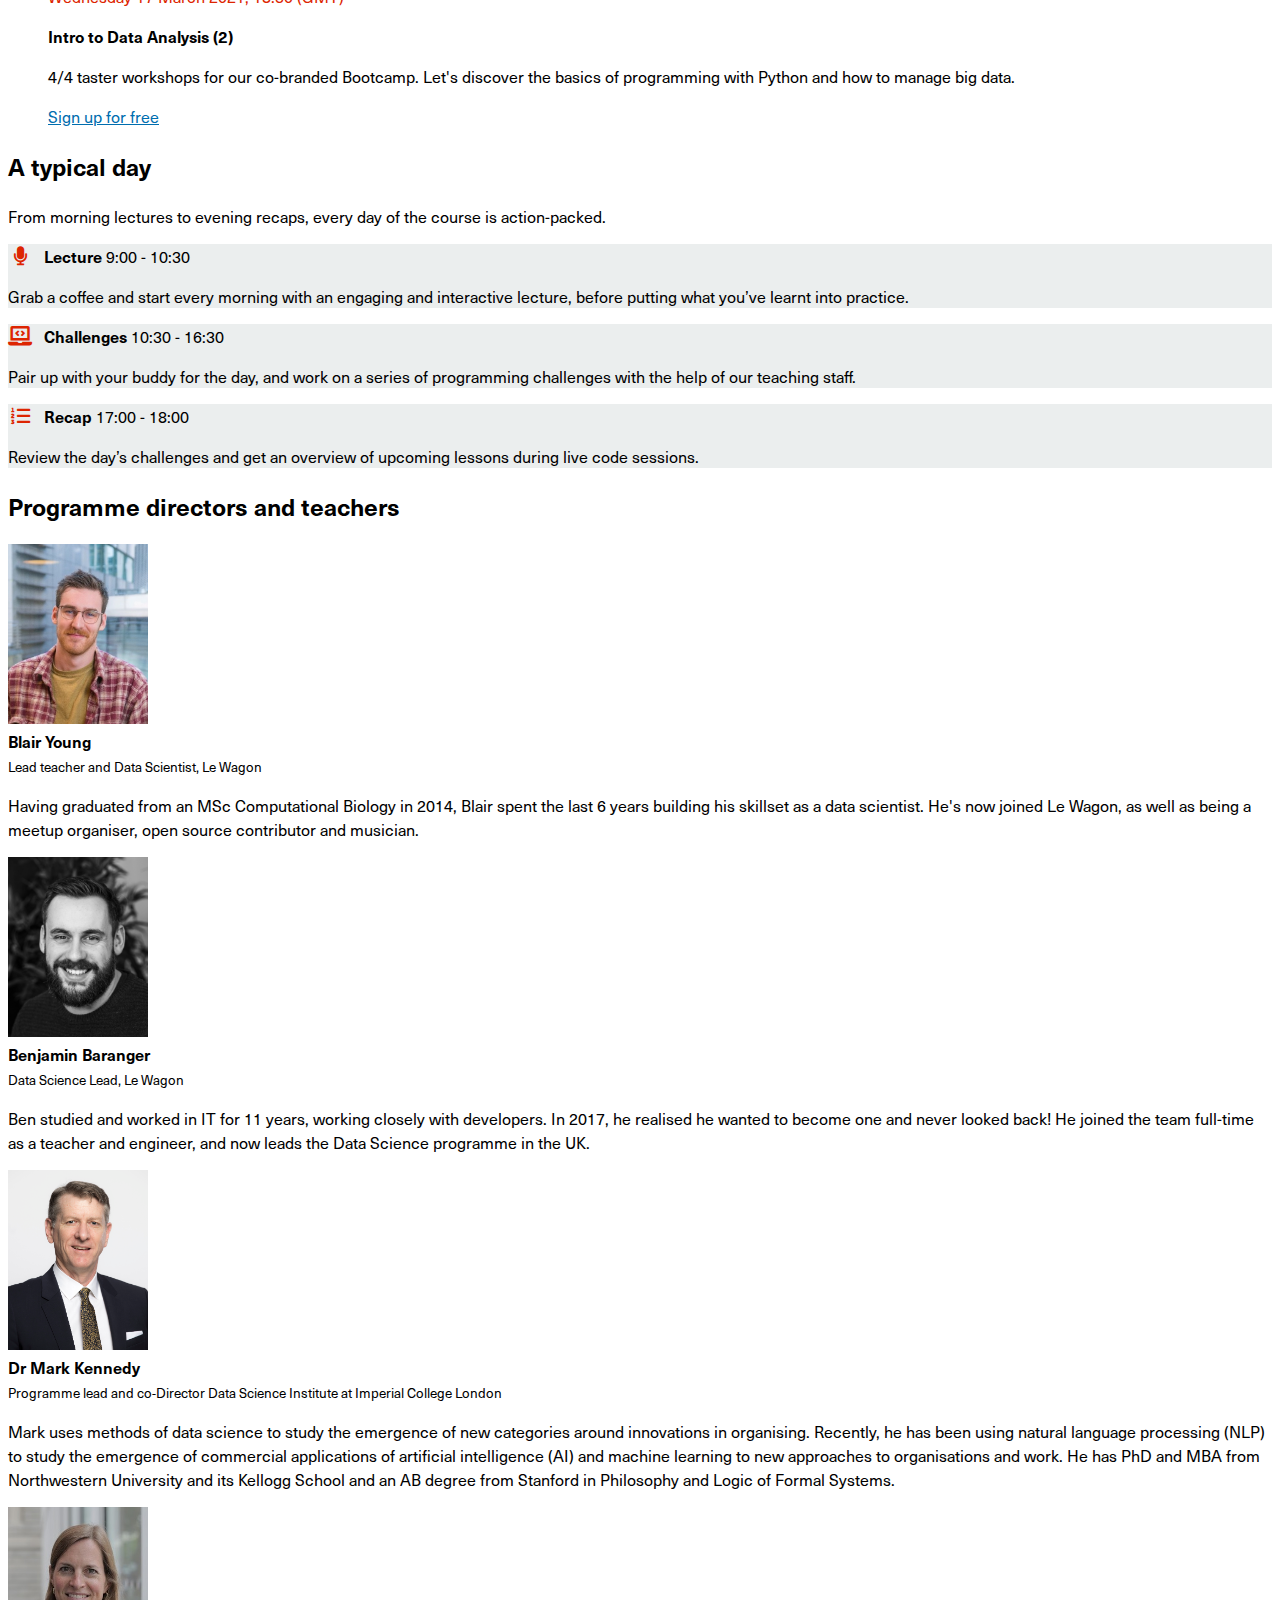
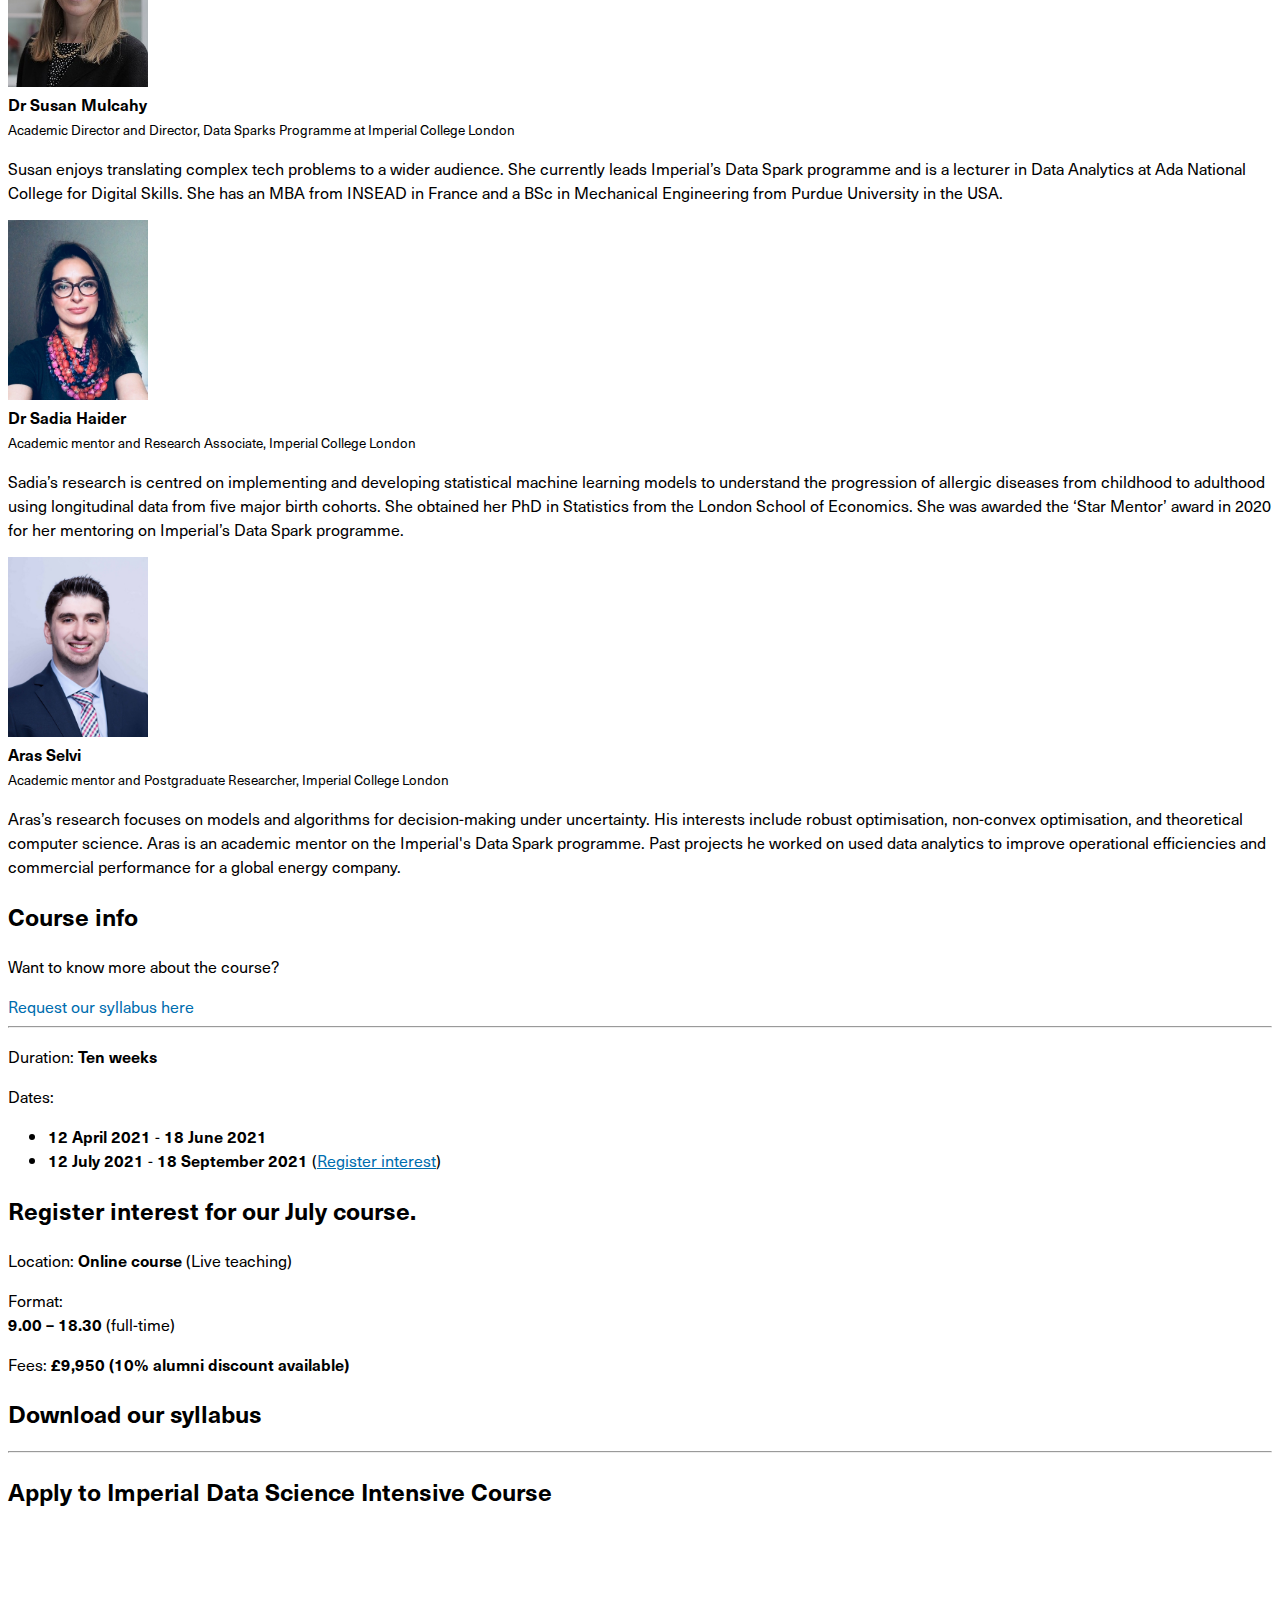
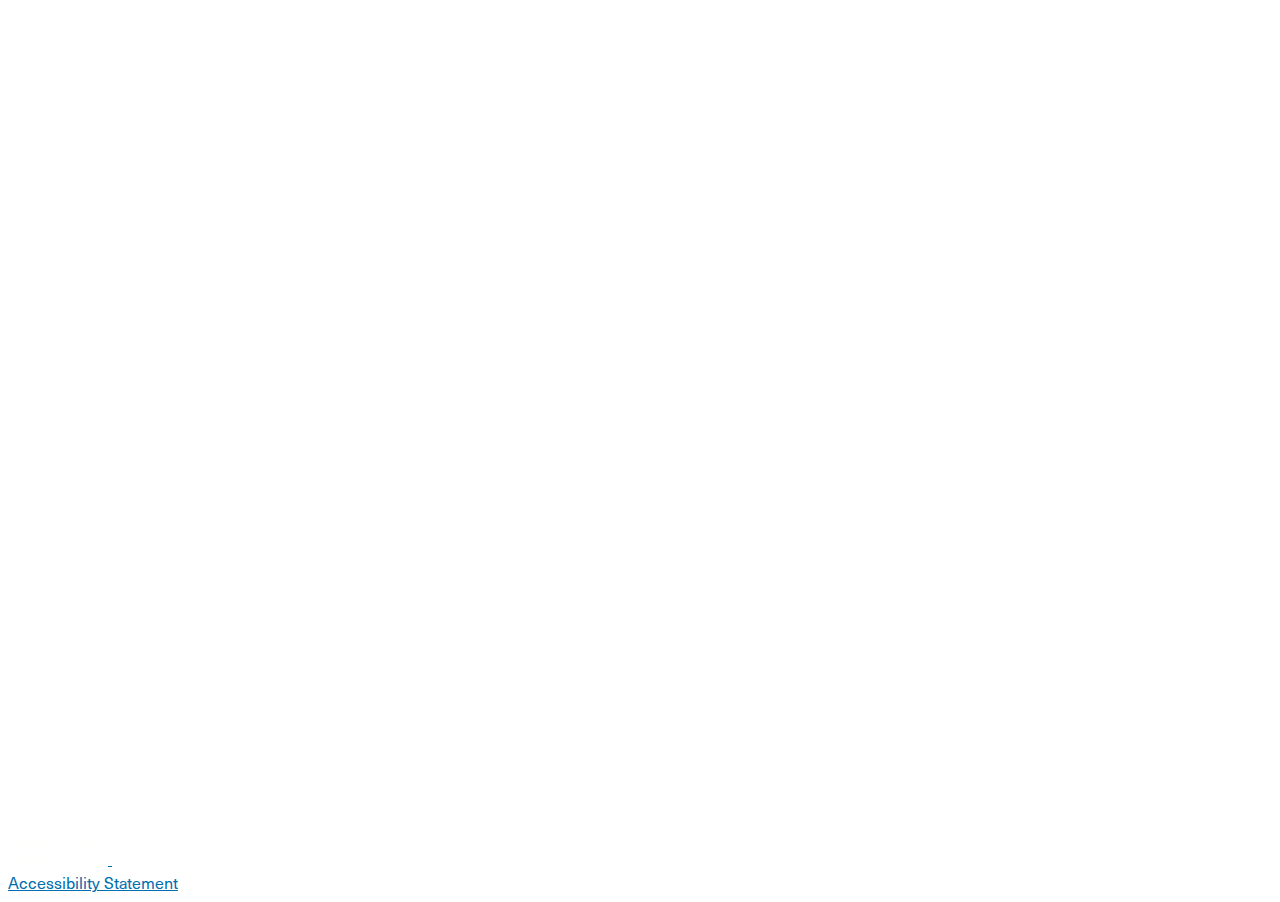
==== commit 68d81bed: "accessibility fixed" ====
--- a/index.html
+++ b/index.html
@@ -507,8 +507,6 @@
               <li><strong>12 July 2021</strong> - <strong>18 September 2021</strong> (<a href="#" class="link" data-toggle="modal" data-target="#interestModal">Register interest</a>)</li>
             </ul>
 
-
-
             <!-- Modal -->
             <div class="modal fade" id="interestModal" tabindex="-1" role="dialog" aria-labelledby="interestModalLabel" aria-hidden="true">
               <div class="modal-dialog" role="document">
@@ -558,27 +556,8 @@
               </div>
             </div>
 
-            <hr>
-
-            <h4>Payment plan: study now, pay monthly!</h4>
-            <p>Join the Imperial Data Science Intensive Course now and split your tuition payment into 3 monthly installments.</p>
-
-            <p>Following our 3 months payment plan, you pay a £2,500 deposit to secure your seat on the course and then pay the remaining balance over 3 monthly instalments. The payment structure is as follows:</p>
-
-            <ul>
-              <li>A <strong>deposit of £2,500</strong> due upon signature of the contract.</li>
-              <li>The remaining balance is paid in <strong>3 monthly instalments of £2,500</strong> each, to be paid on the Monday of week 1, week 5, and week 9 of the course.</li>
-              <li>Total tuition fee payment: £10,000 (£50 management fee applicable)</li>
-            </ul>
-
-            <p>To be eligible for the instalment plan you must:</p>
-            <ul>
-              <li>Be over 18 years old</li>
-              <li>Have a UK Bank Account</li>
-              <li>Not have any convictions for financial crimes</li>
-              <li>Successfully pass the credit check</li>
-              <li>Be successfully enrolled in the Training Programme</li>
-            </ul>
+
+
         </div>
 
       </div>
@@ -590,10 +569,23 @@
       <div class="row justify-content-center">
         <div class="col-12 col-md-8 col-lg-8">
           <h2 class="text-center mb-5">Apply to Imperial Data Science Intensive Course</h2>
-          <iframe src="https://kitt.lewagon.com/camps/id:784/applications/new?branded=true&locale=en"  frameborder="0" class="w-100" height="900"></iframe>
+          <iframe src="https://kitt.lewagon.com/camps/id:784/applications/new?branded=true&locale=en" frameborder="0" class="w-100" height="900" title="Apply Form" aria-label="applyForm" aria-labelledby="applyForm" role="presentation"></iframe>
         </div>
       </div>
     </div>
+  </div>
+
+  <div class="bg-dark footer p-4 d-flex justify-content-between align-items-center">
+    <div class="d-flex lgs">
+      <a href="https://www.imperial.ac.uk/" target="_blank" class="pr-4 mr-4">
+        <img src="images/imperial.svg" alt="Imperial logo" width="100">
+      </a>
+      <a href="https://www.lewagon.com/" target="_blank">
+        <img src="images/lewagon.svg" alt="Le Wagon logo" width="100">
+      </a>
+    </div>
+
+    <a href="images/Accessibility.pdf" target="_blank" class="text-white small">Accessibility Statement</a>
   </div>
   <script src="https://code.jquery.com/jquery-3.5.1.slim.min.js" integrity="sha384-DfXdz2htPH0lsSSs5nCTpuj/zy4C+OGpamoFVy38MVBnE+IbbVYUew+OrCXaRkfj" crossorigin="anonymous"></script>
   <script src="https://cdn.jsdelivr.net/npm/bootstrap@4.5.3/dist/js/bootstrap.bundle.min.js" integrity="sha384-ho+j7jyWK8fNQe+A12Hb8AhRq26LrZ/JpcUGGOn+Y7RsweNrtN/tE3MoK7ZeZDyx" crossorigin="anonymous"></script>
--- a/styles/stylesheet.css
+++ b/styles/stylesheet.css
@@ -23,6 +23,7 @@
 html {
   scroll-behavior: smooth;
 }
+
 body {
   font-family: 'Neue Haas Unica' !important;
 }
@@ -64,7 +65,7 @@
   left: 0;
 }
 
-.logos a:first-child {
+.logos a:first-child, .lgs a:first-child {
   border-right: 1px solid white;
 }
 
@@ -134,7 +135,7 @@
 
 .nav-pills .nav-link {
   color: #002147;
-  opacity: .2;
+  opacity: .6;
 }
 
 .apply-banner {
@@ -144,7 +145,7 @@
 
 .navigation .navigation-link {
   font-weight: bold;
-  opacity: .2;
+  opacity: .6;
   color: #002147;
 }
 
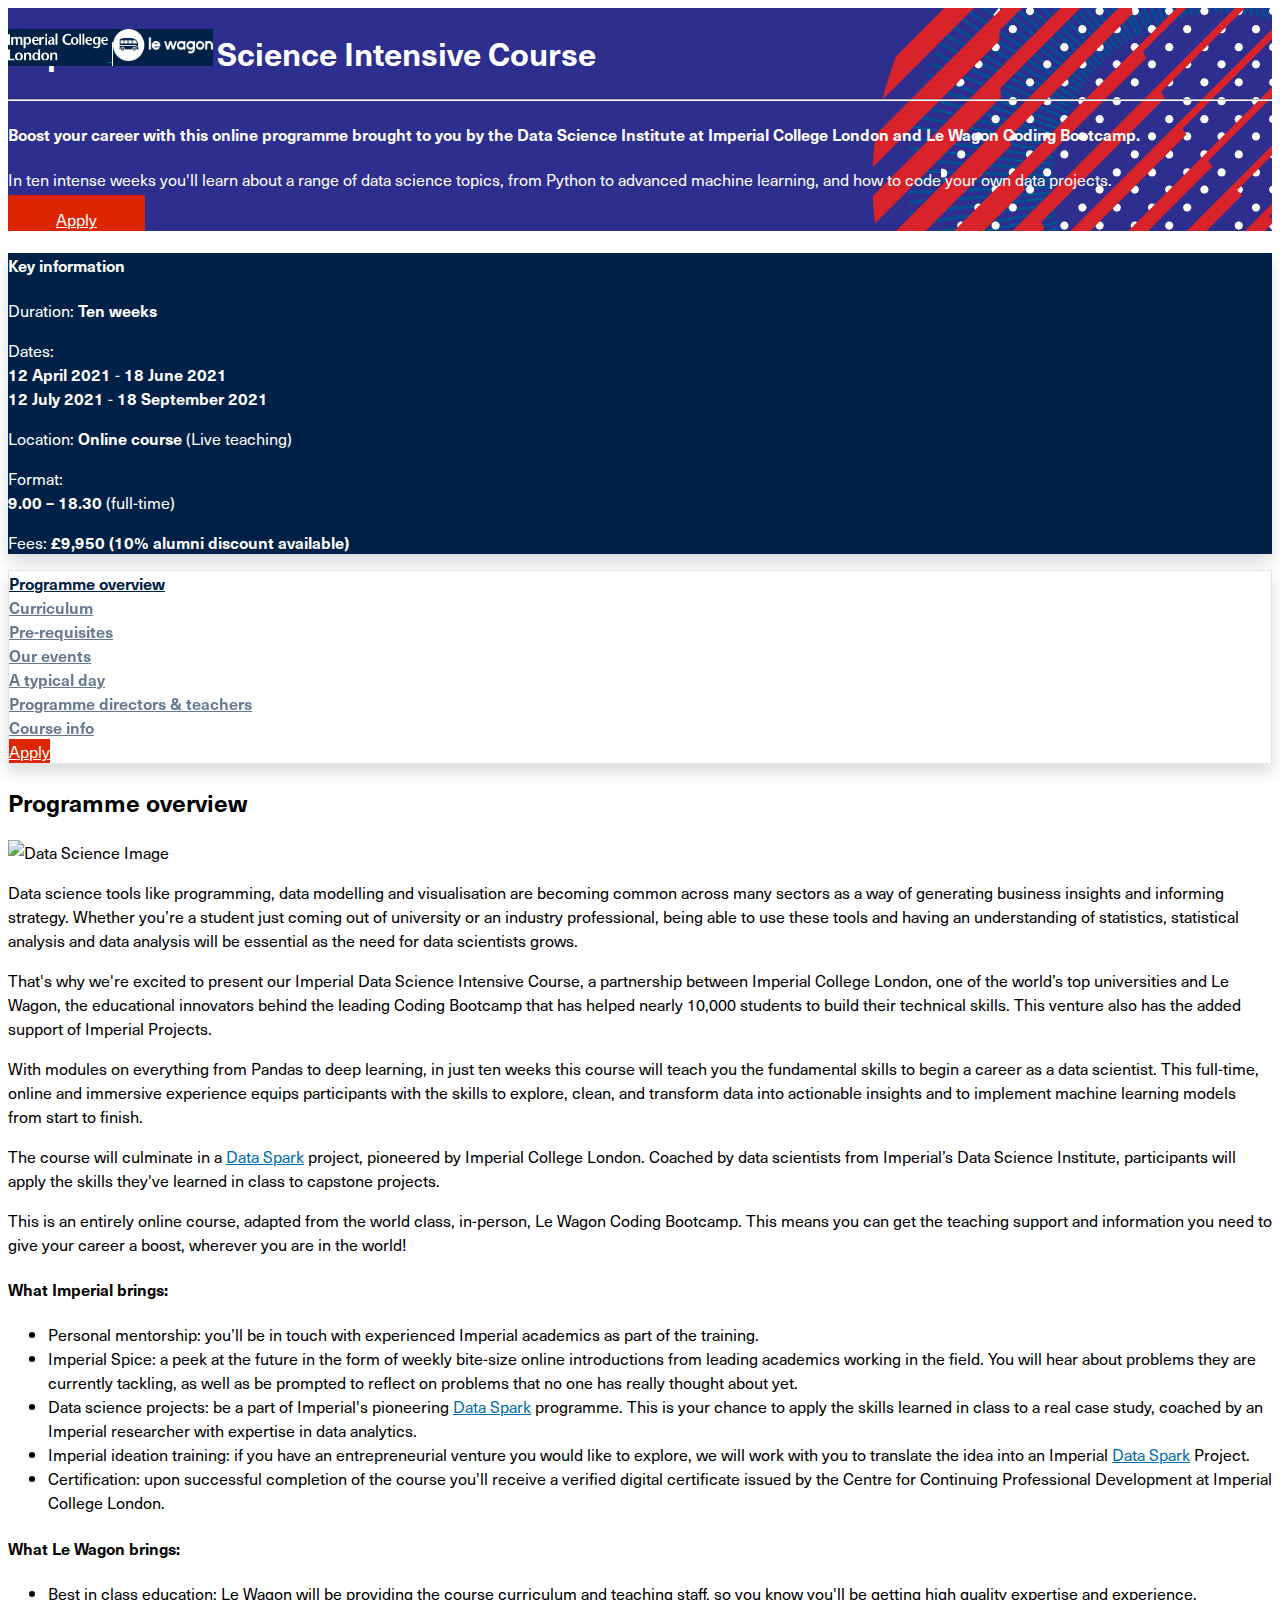
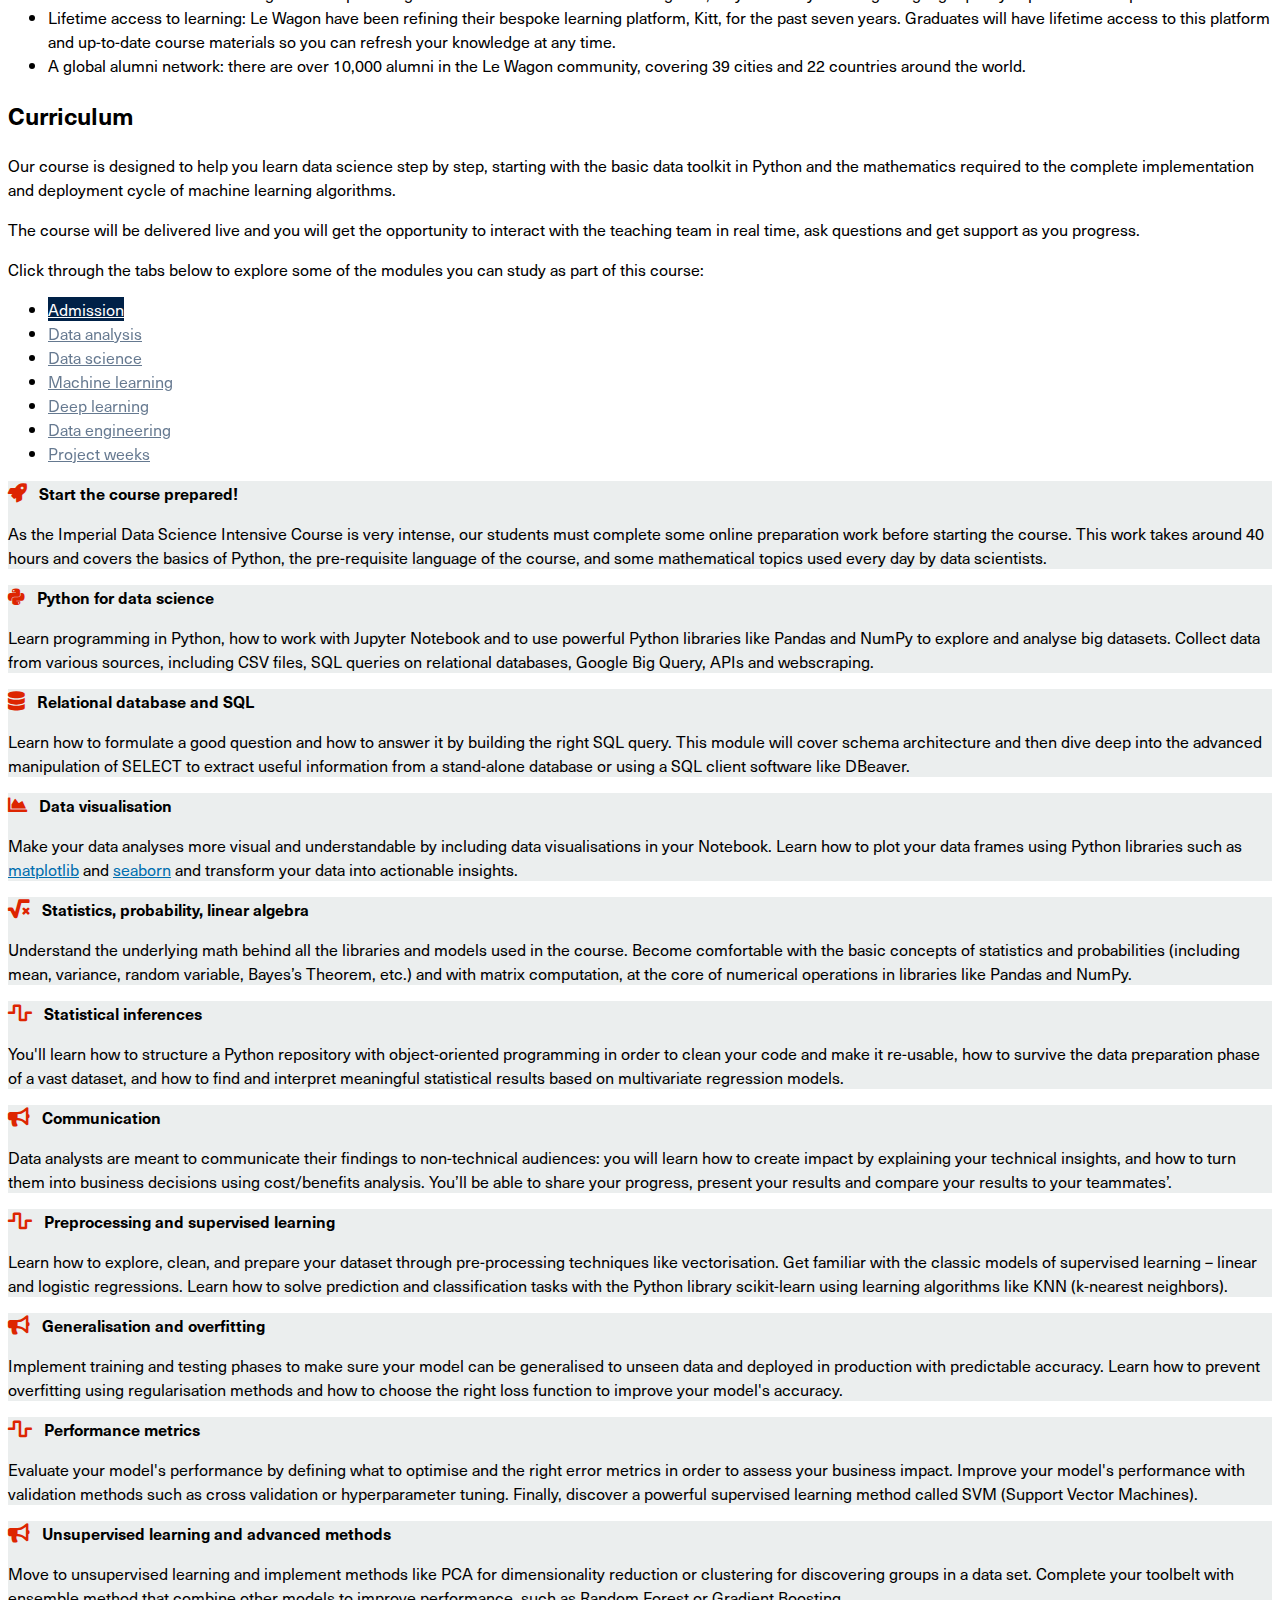
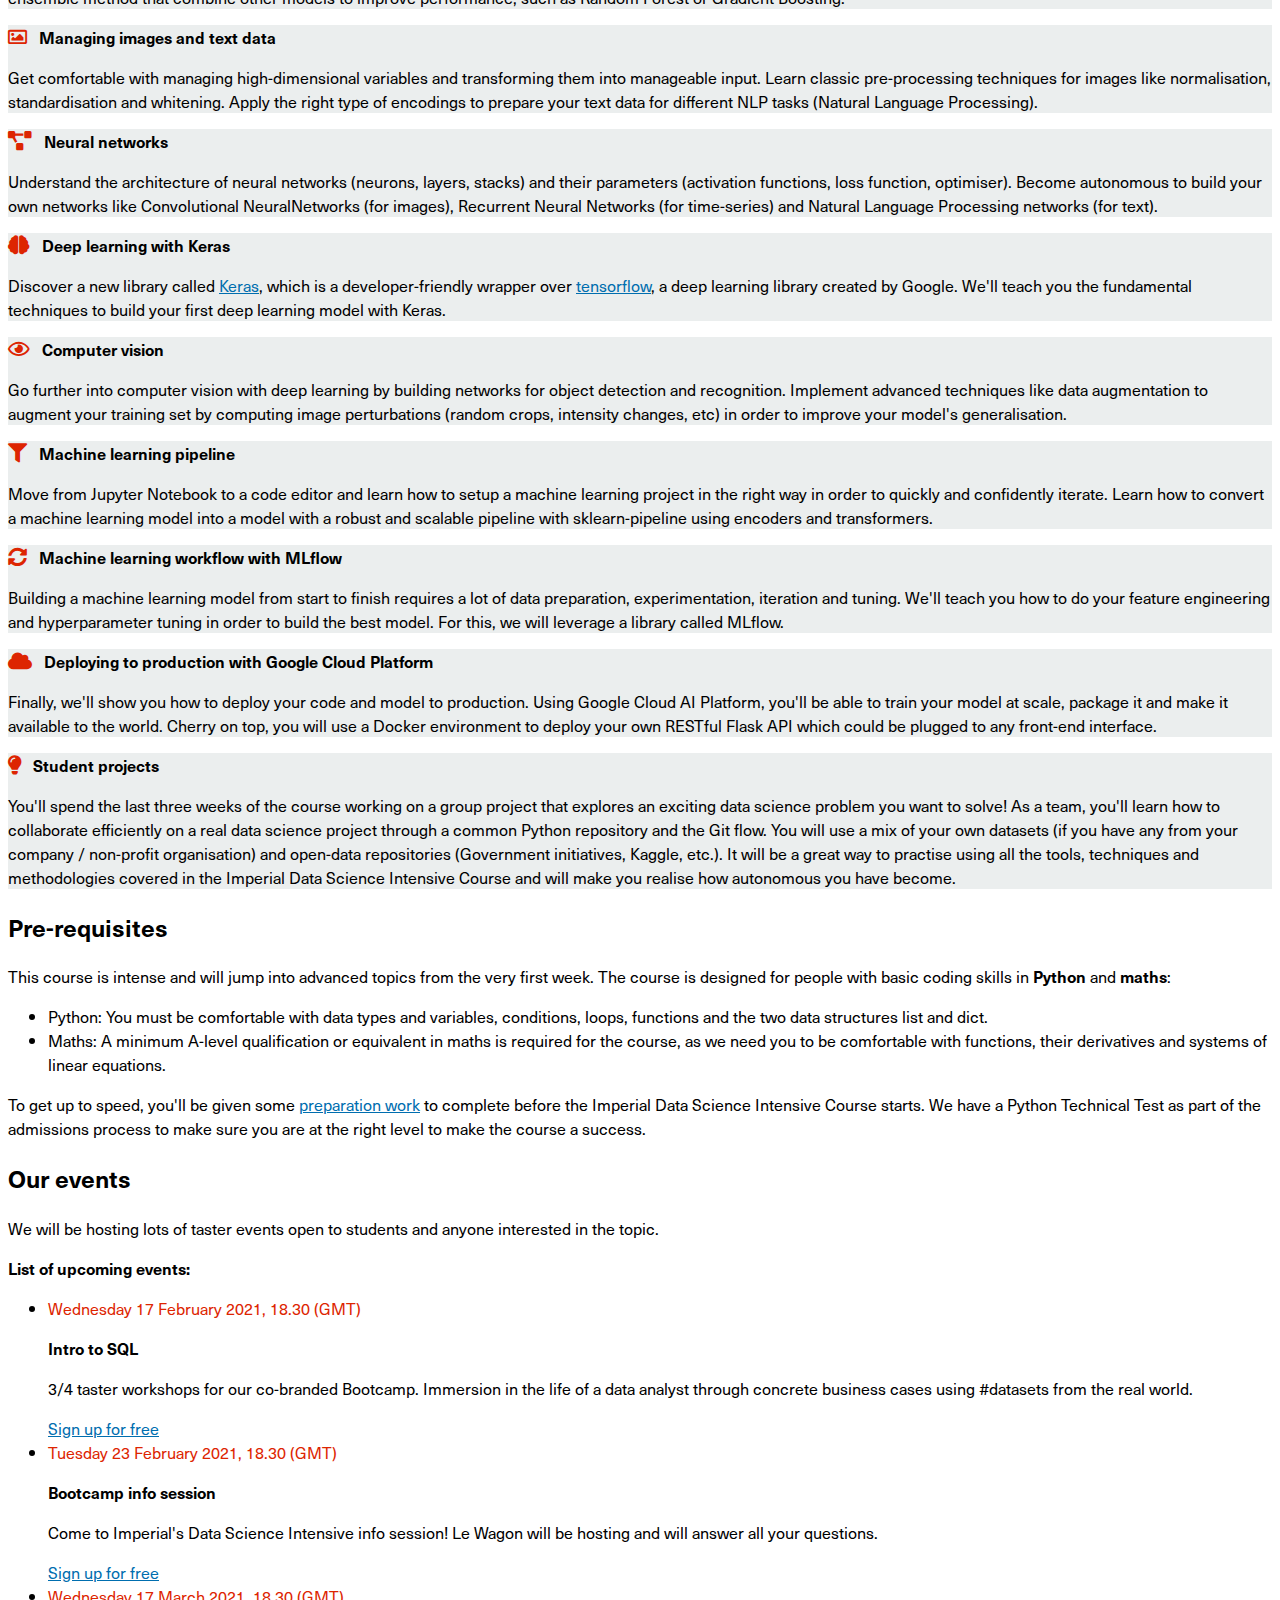
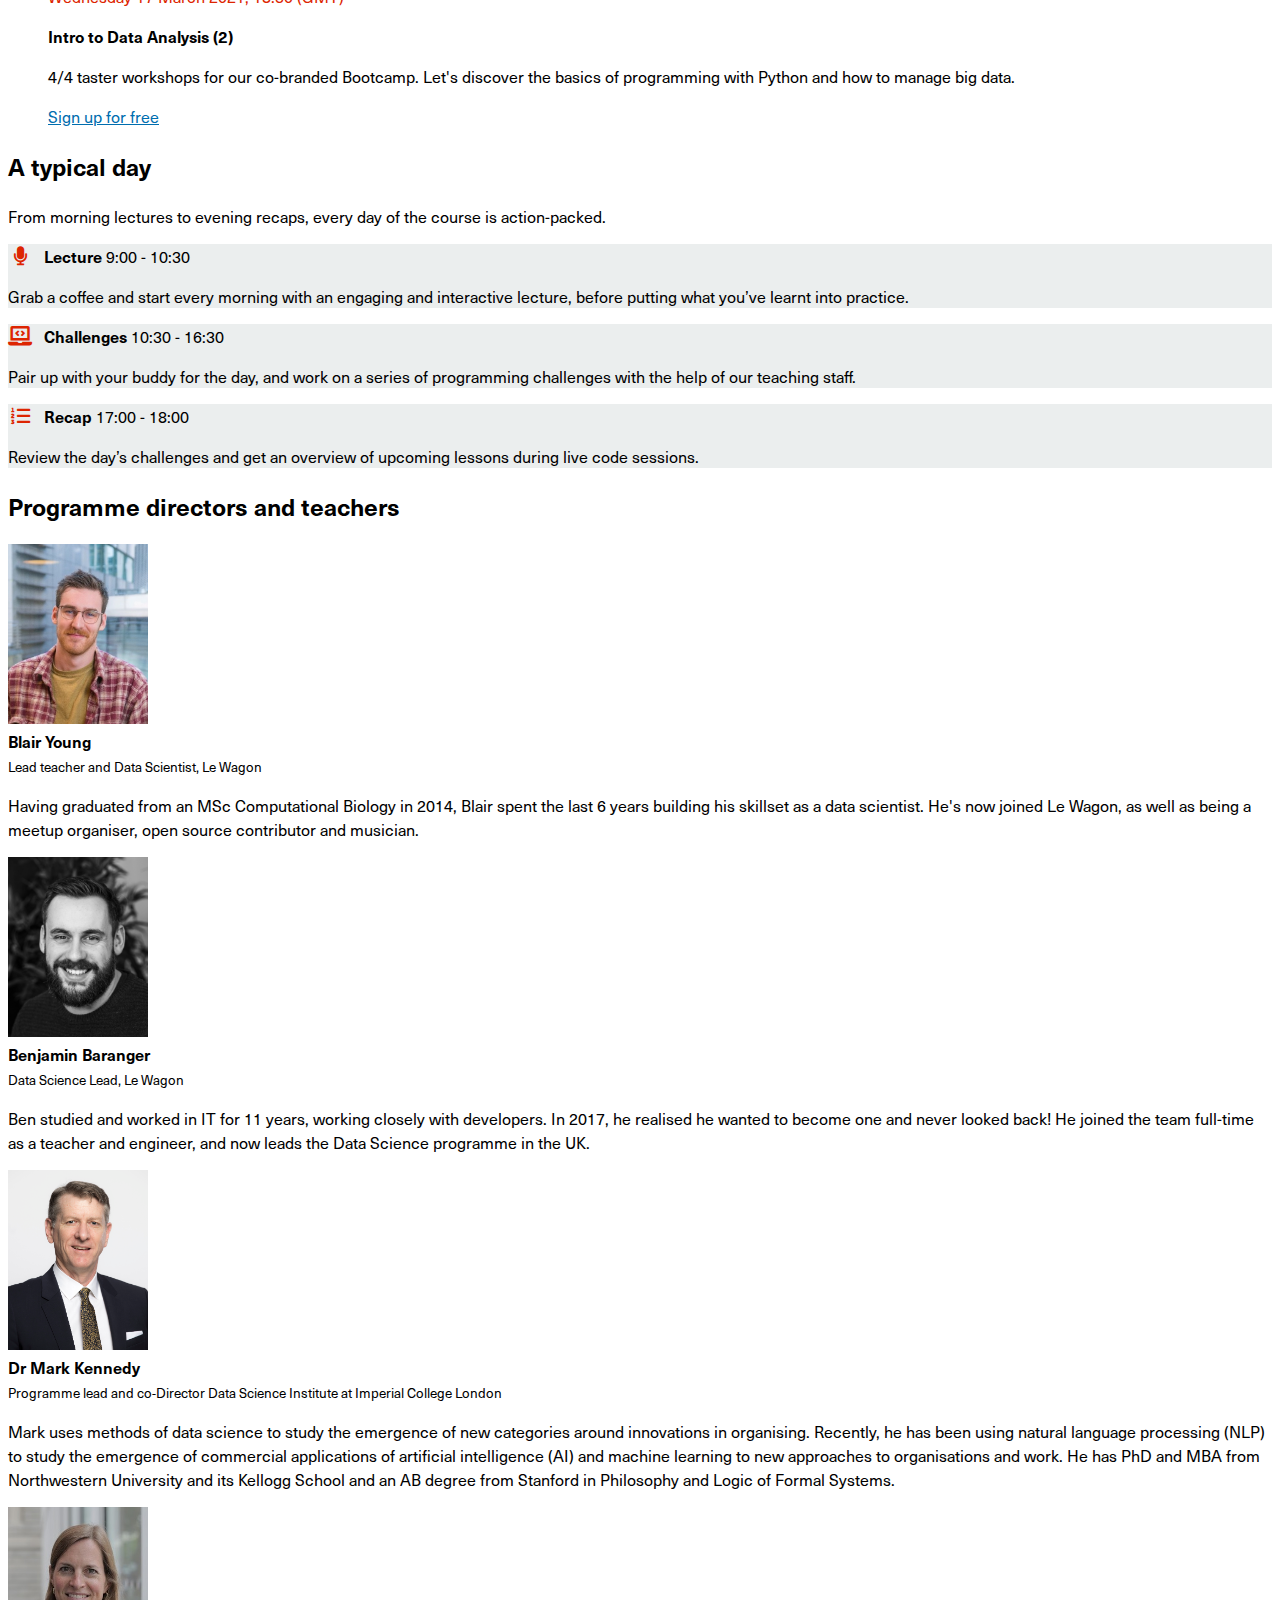
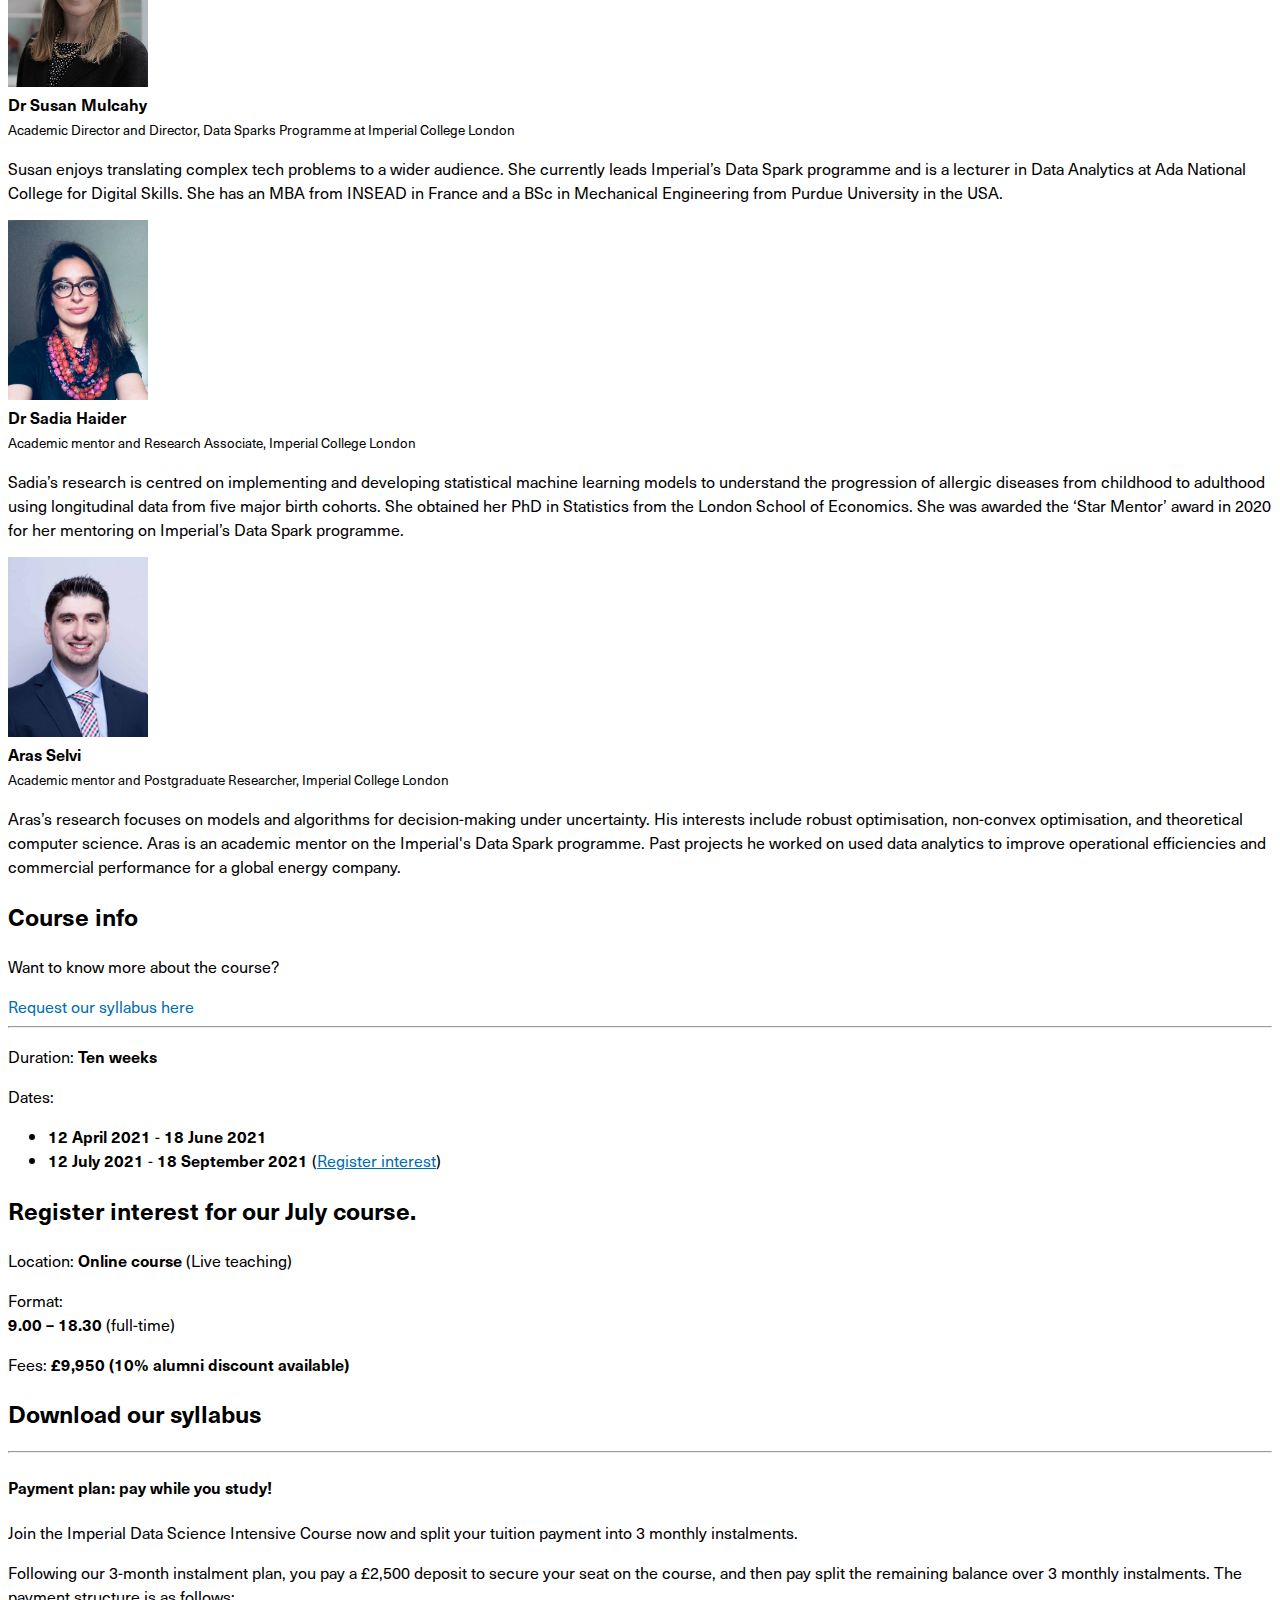
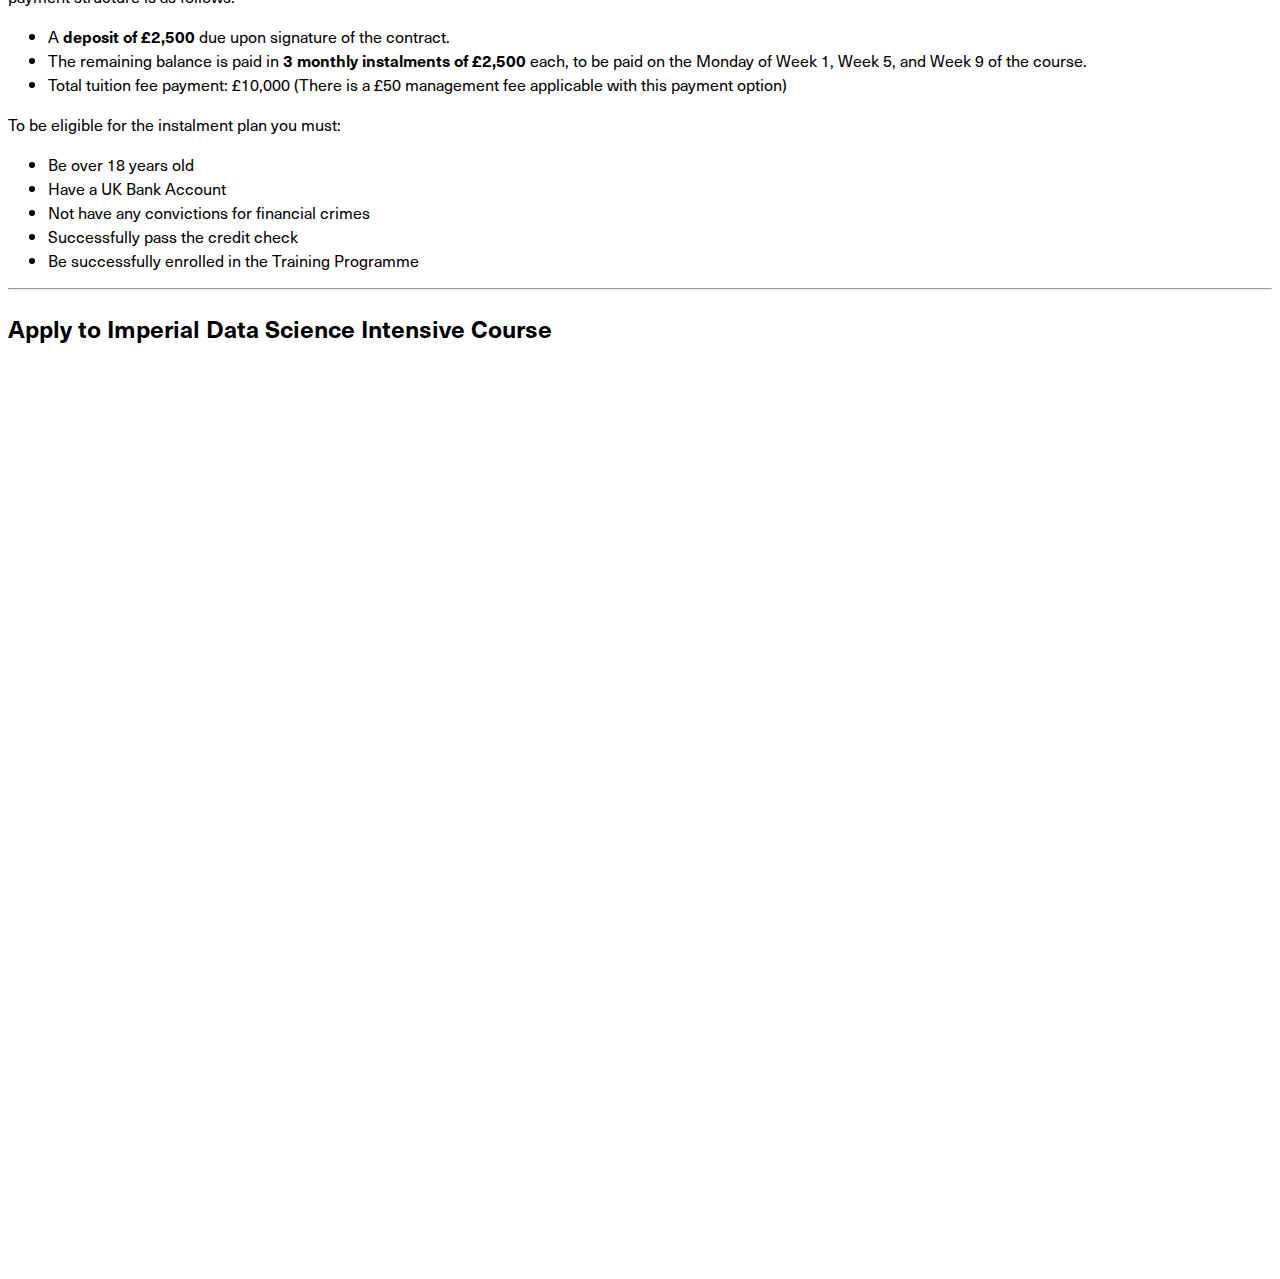
==== commit acf435d6: "rewrite" ====
--- a/index.html
+++ b/index.html
@@ -507,6 +507,8 @@
               <li><strong>12 July 2021</strong> - <strong>18 September 2021</strong> (<a href="#" class="link" data-toggle="modal" data-target="#interestModal">Register interest</a>)</li>
             </ul>
 
+
+
             <!-- Modal -->
             <div class="modal fade" id="interestModal" tabindex="-1" role="dialog" aria-labelledby="interestModalLabel" aria-hidden="true">
               <div class="modal-dialog" role="document">
@@ -555,9 +557,23 @@
                 </div>
               </div>
             </div>
-
-
-
+            <hr>
+            <h4>Payment plan: pay while you study!</h4>
+            <p>Join the Imperial Data Science Intensive Course now and split your tuition payment into 3 monthly instalments.</p>
+            <p>Following our 3-month instalment plan, you pay a £2,500 deposit to secure your seat on the course, and then pay split the remaining balance over 3 monthly instalments. The payment structure is as follows:</p>
+            <ul>
+              <li>A <strong>deposit of £2,500</strong> due upon signature of the contract.</li>
+              <li>The remaining balance is paid in <strong>3 monthly instalments of £2,500</strong> each, to be paid on the Monday of Week 1, Week 5, and Week 9 of the course.</li>
+              <li>Total tuition fee payment: £10,000 (There is a £50 management fee applicable with this payment option)</li>
+            </ul>
+            <p>To be eligible for the instalment plan you must:</p>
+            <ul>
+              <li>Be over 18 years old</li>
+              <li>Have a UK Bank Account</li>
+              <li>Not have any convictions for financial crimes</li>
+              <li>Successfully pass the credit check</li>
+              <li>Be successfully enrolled in the Training Programme</li>
+            </ul>
         </div>
 
       </div>
@@ -569,23 +585,10 @@
       <div class="row justify-content-center">
         <div class="col-12 col-md-8 col-lg-8">
           <h2 class="text-center mb-5">Apply to Imperial Data Science Intensive Course</h2>
-          <iframe src="https://kitt.lewagon.com/camps/id:784/applications/new?branded=true&locale=en" frameborder="0" class="w-100" height="900" title="Apply Form" aria-label="applyForm" aria-labelledby="applyForm" role="presentation"></iframe>
+          <iframe src="https://kitt.lewagon.com/camps/id:784/applications/new?branded=true&locale=en"  frameborder="0" class="w-100" height="900"></iframe>
         </div>
       </div>
     </div>
-  </div>
-
-  <div class="bg-dark footer p-4 d-flex justify-content-between align-items-center">
-    <div class="d-flex lgs">
-      <a href="https://www.imperial.ac.uk/" target="_blank" class="pr-4 mr-4">
-        <img src="images/imperial.svg" alt="Imperial logo" width="100">
-      </a>
-      <a href="https://www.lewagon.com/" target="_blank">
-        <img src="images/lewagon.svg" alt="Le Wagon logo" width="100">
-      </a>
-    </div>
-
-    <a href="images/Accessibility.pdf" target="_blank" class="text-white small">Accessibility Statement</a>
   </div>
   <script src="https://code.jquery.com/jquery-3.5.1.slim.min.js" integrity="sha384-DfXdz2htPH0lsSSs5nCTpuj/zy4C+OGpamoFVy38MVBnE+IbbVYUew+OrCXaRkfj" crossorigin="anonymous"></script>
   <script src="https://cdn.jsdelivr.net/npm/bootstrap@4.5.3/dist/js/bootstrap.bundle.min.js" integrity="sha384-ho+j7jyWK8fNQe+A12Hb8AhRq26LrZ/JpcUGGOn+Y7RsweNrtN/tE3MoK7ZeZDyx" crossorigin="anonymous"></script>
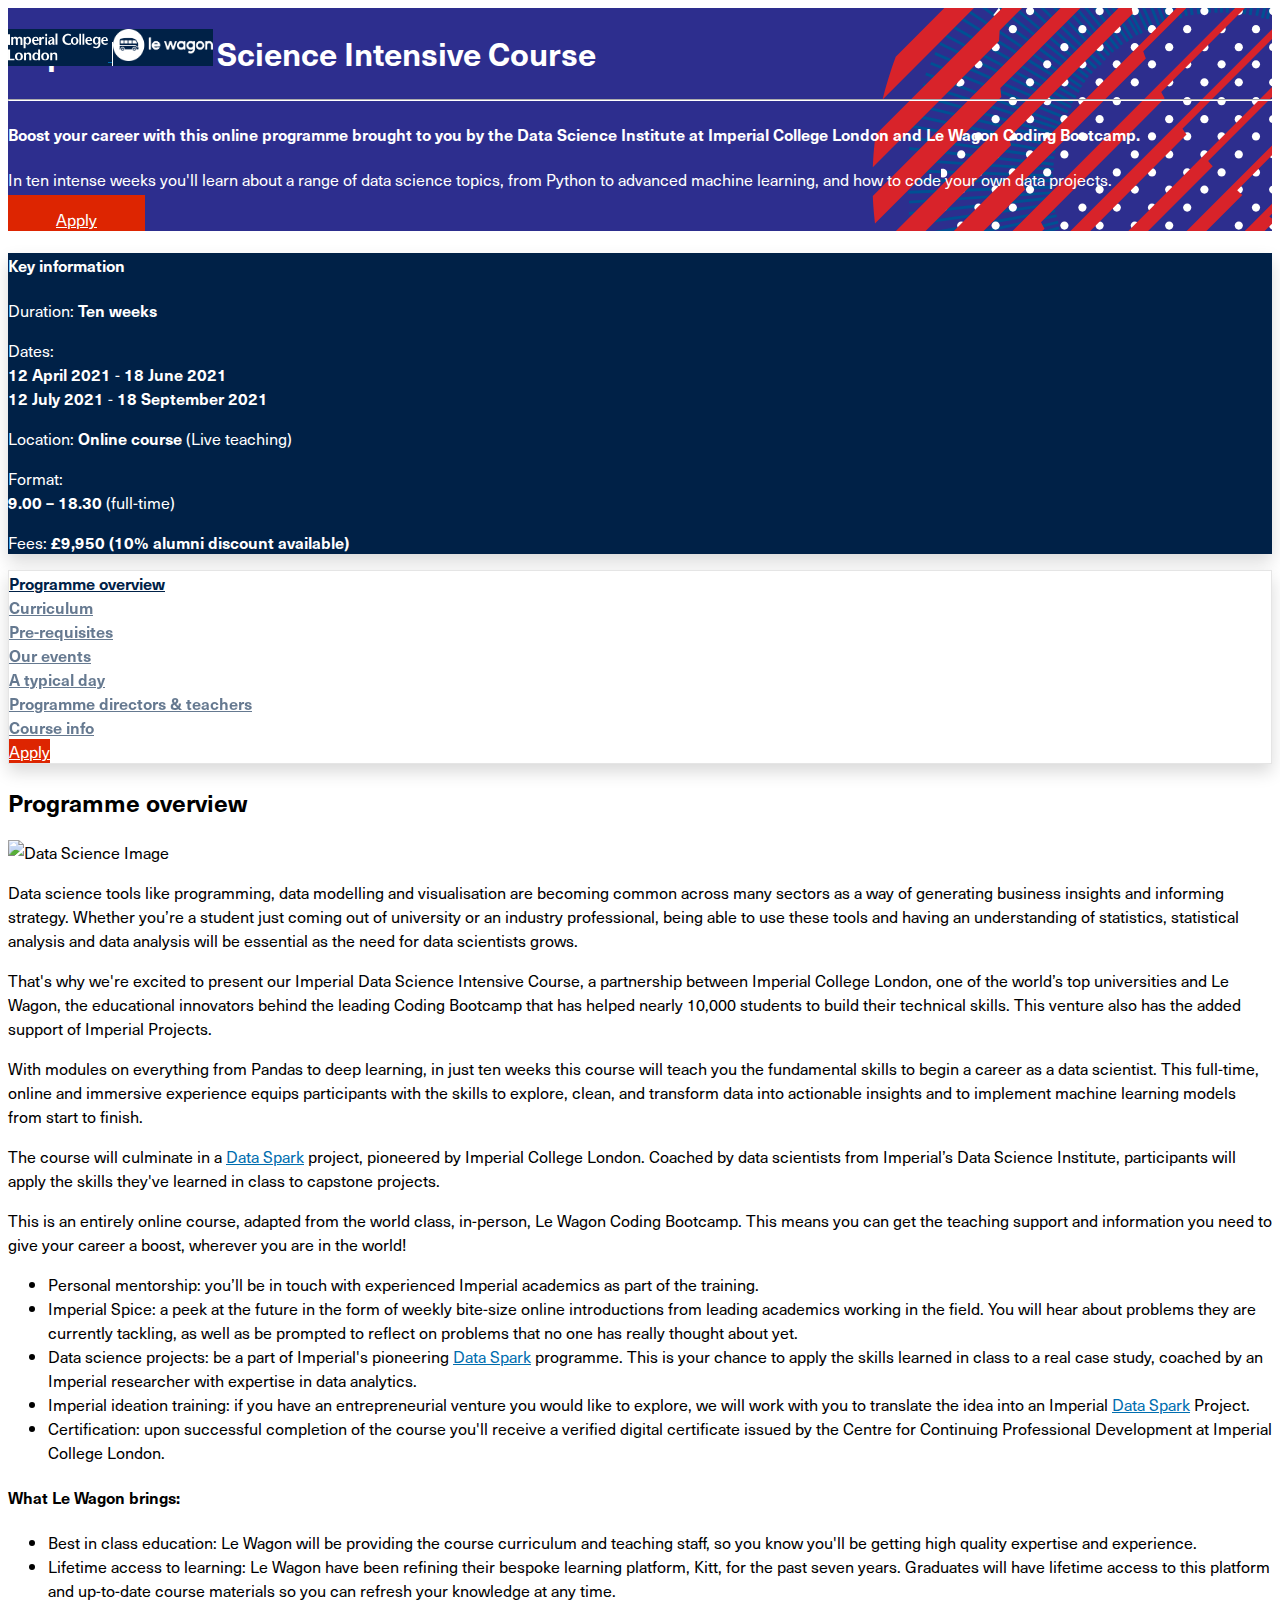
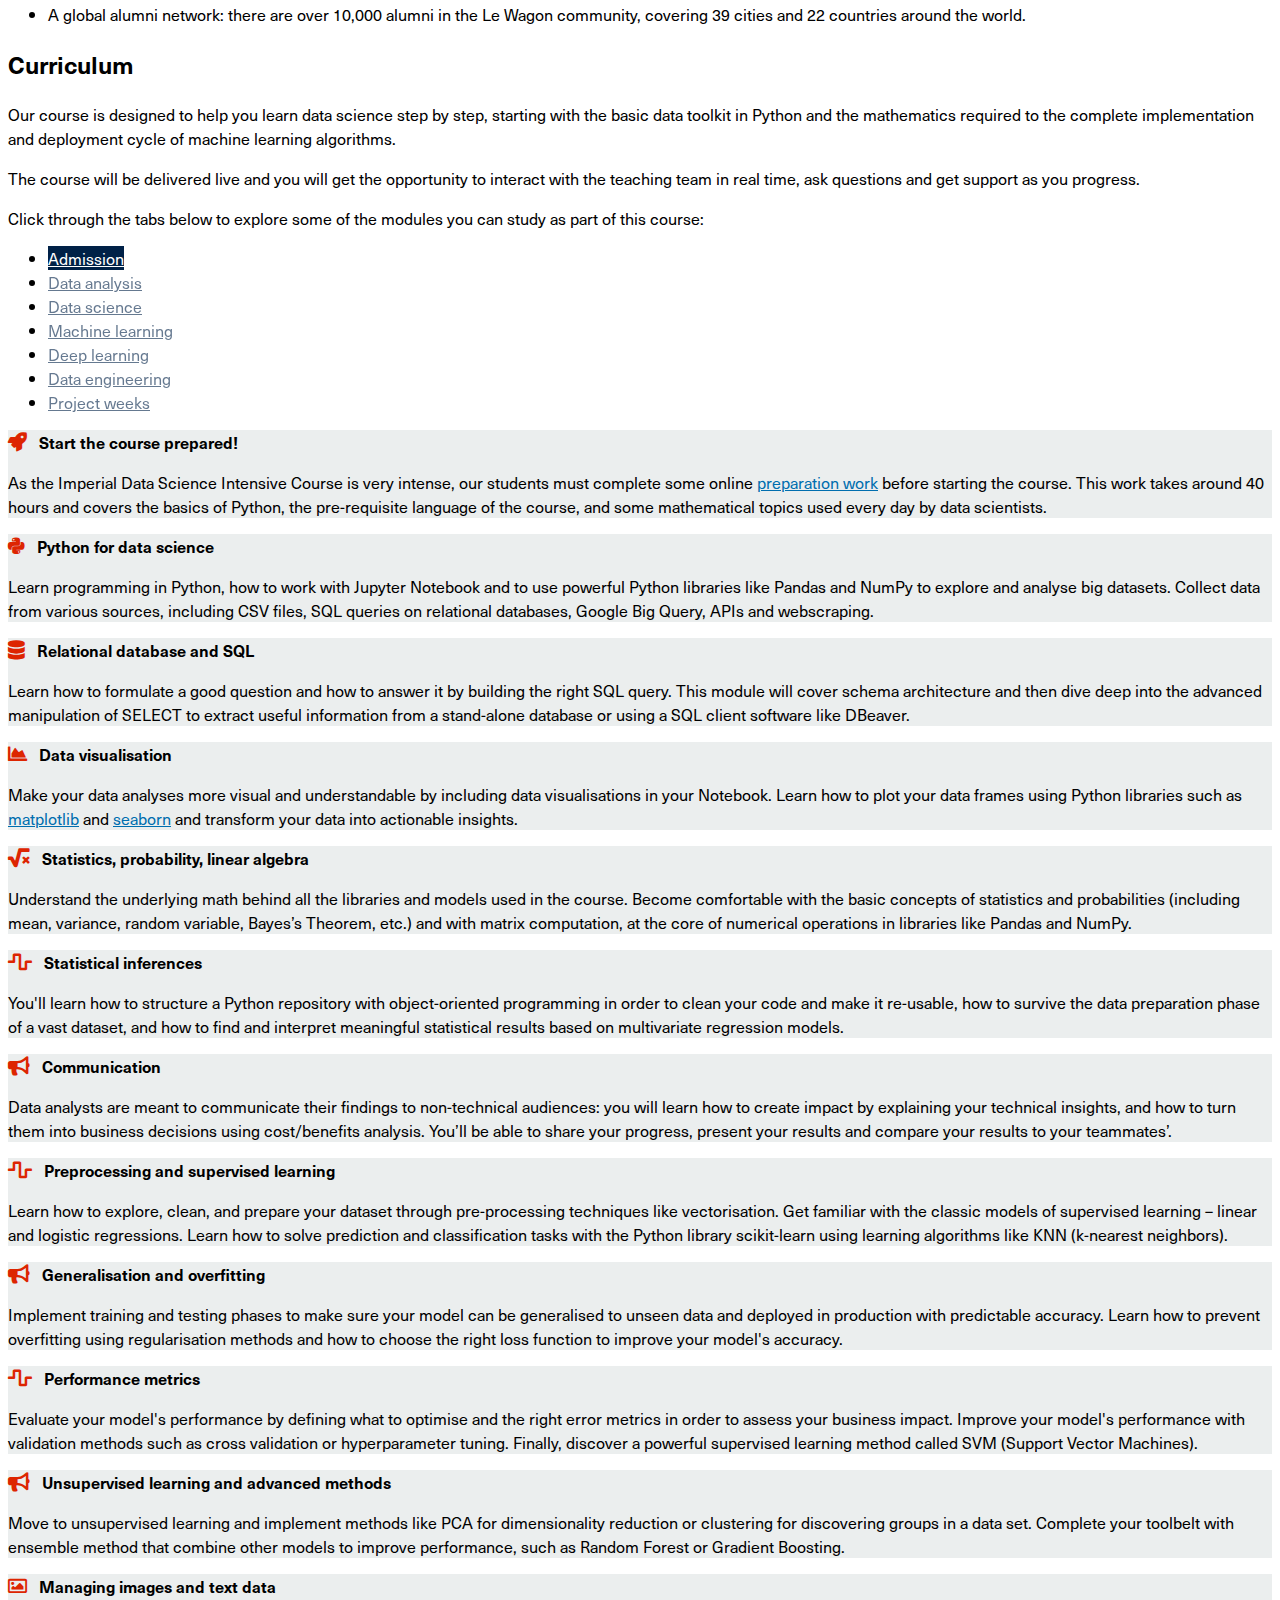
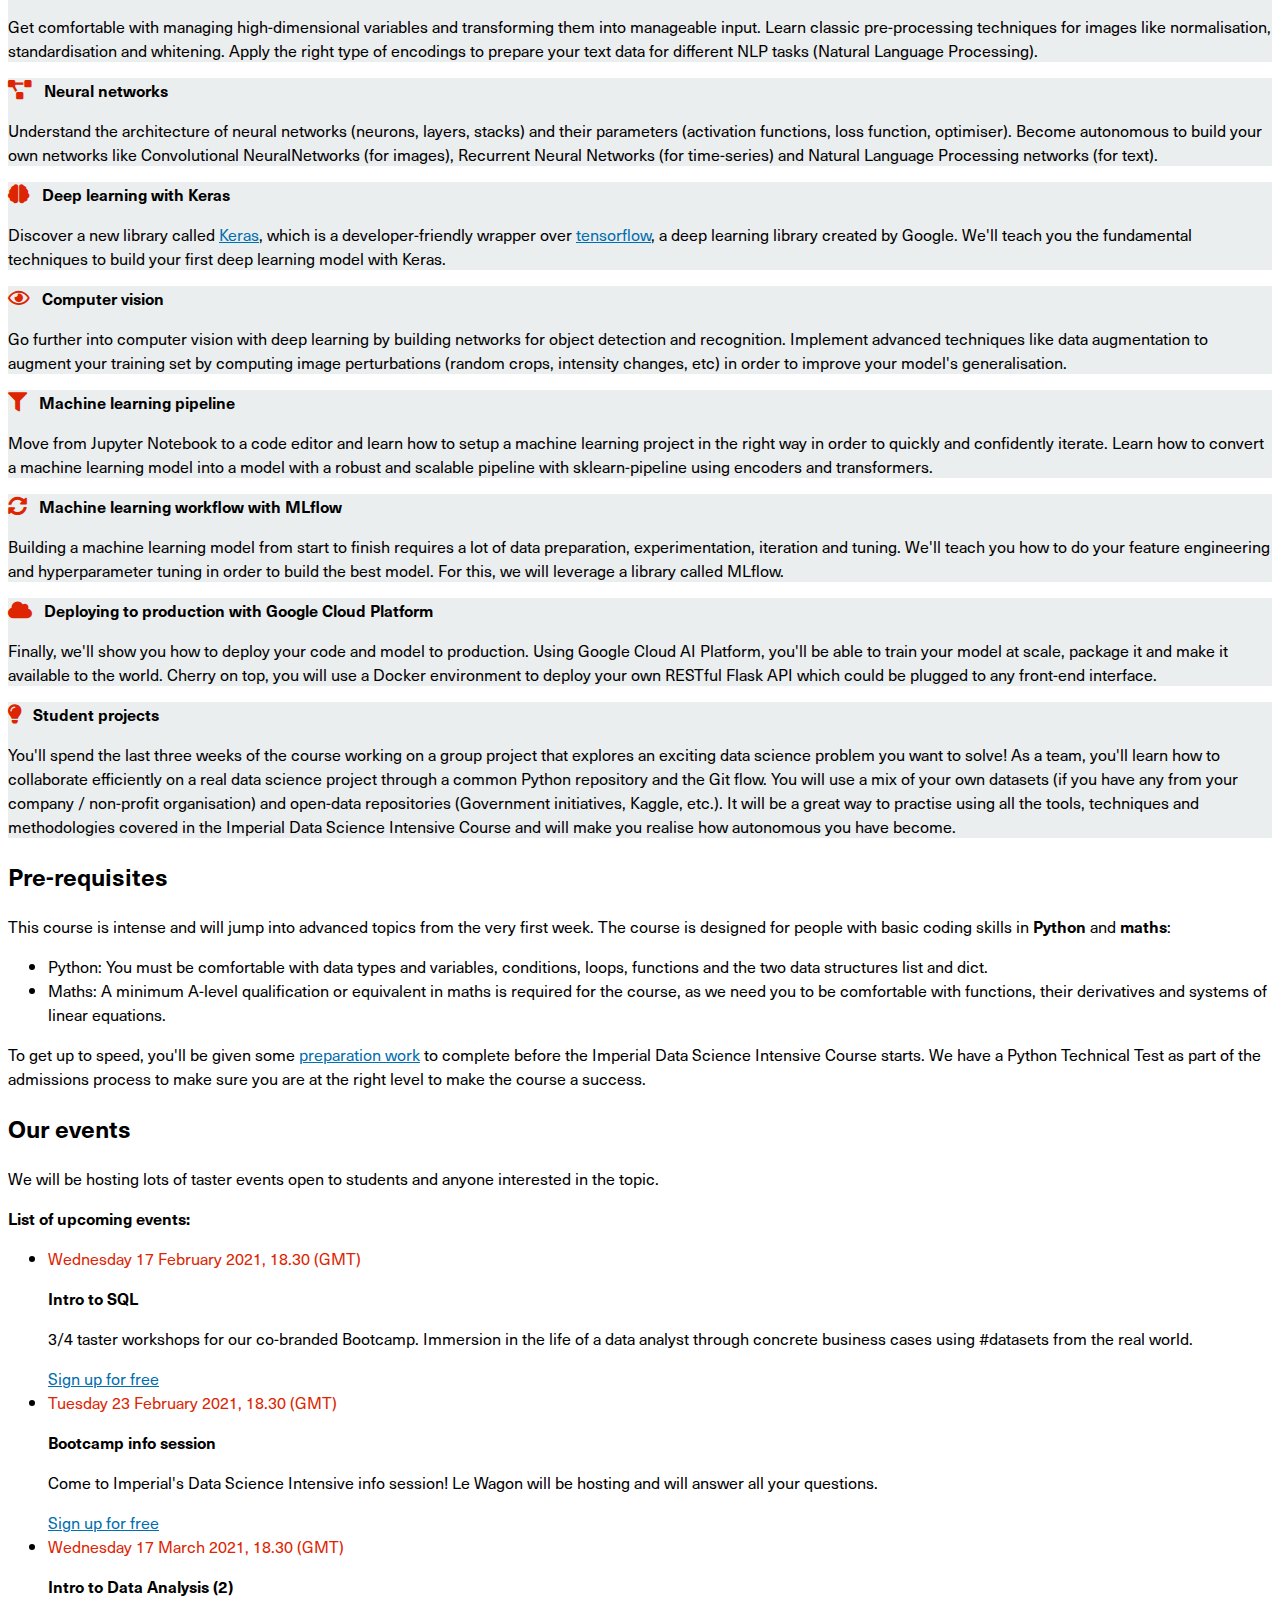
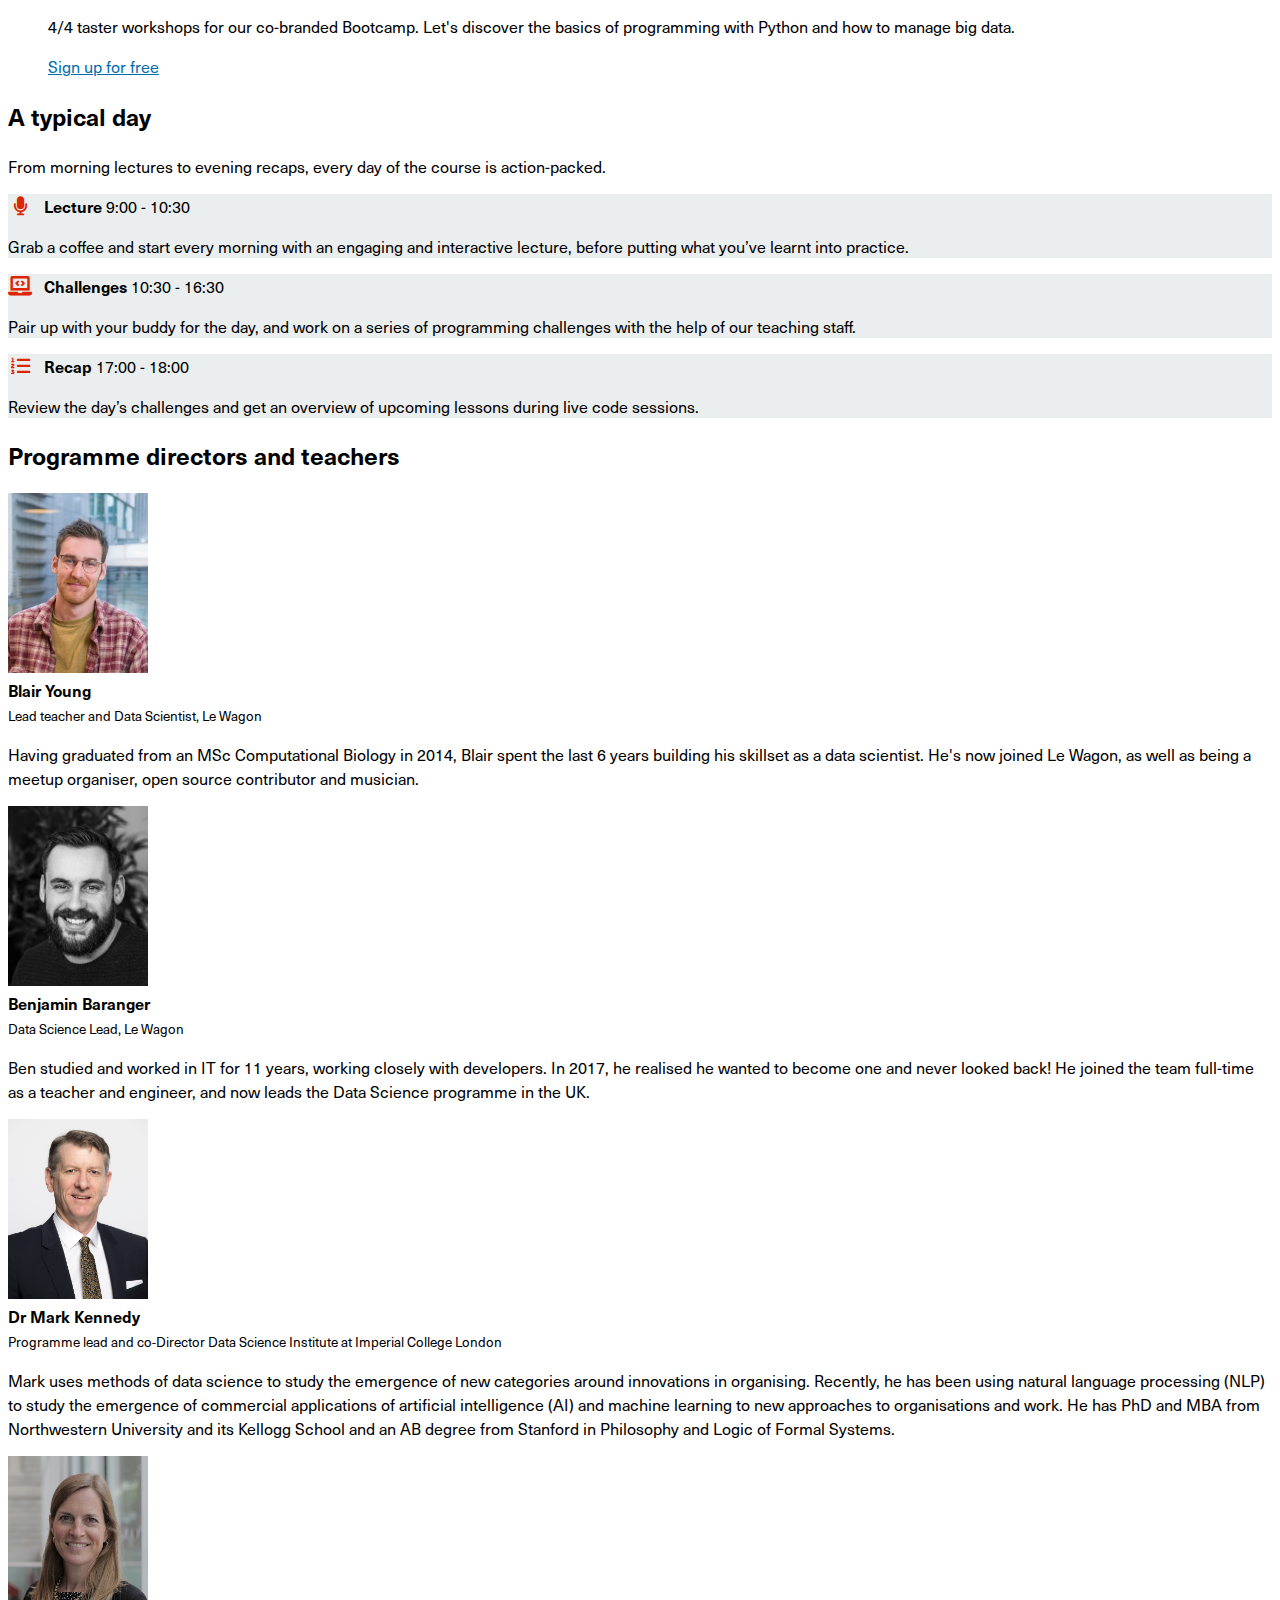
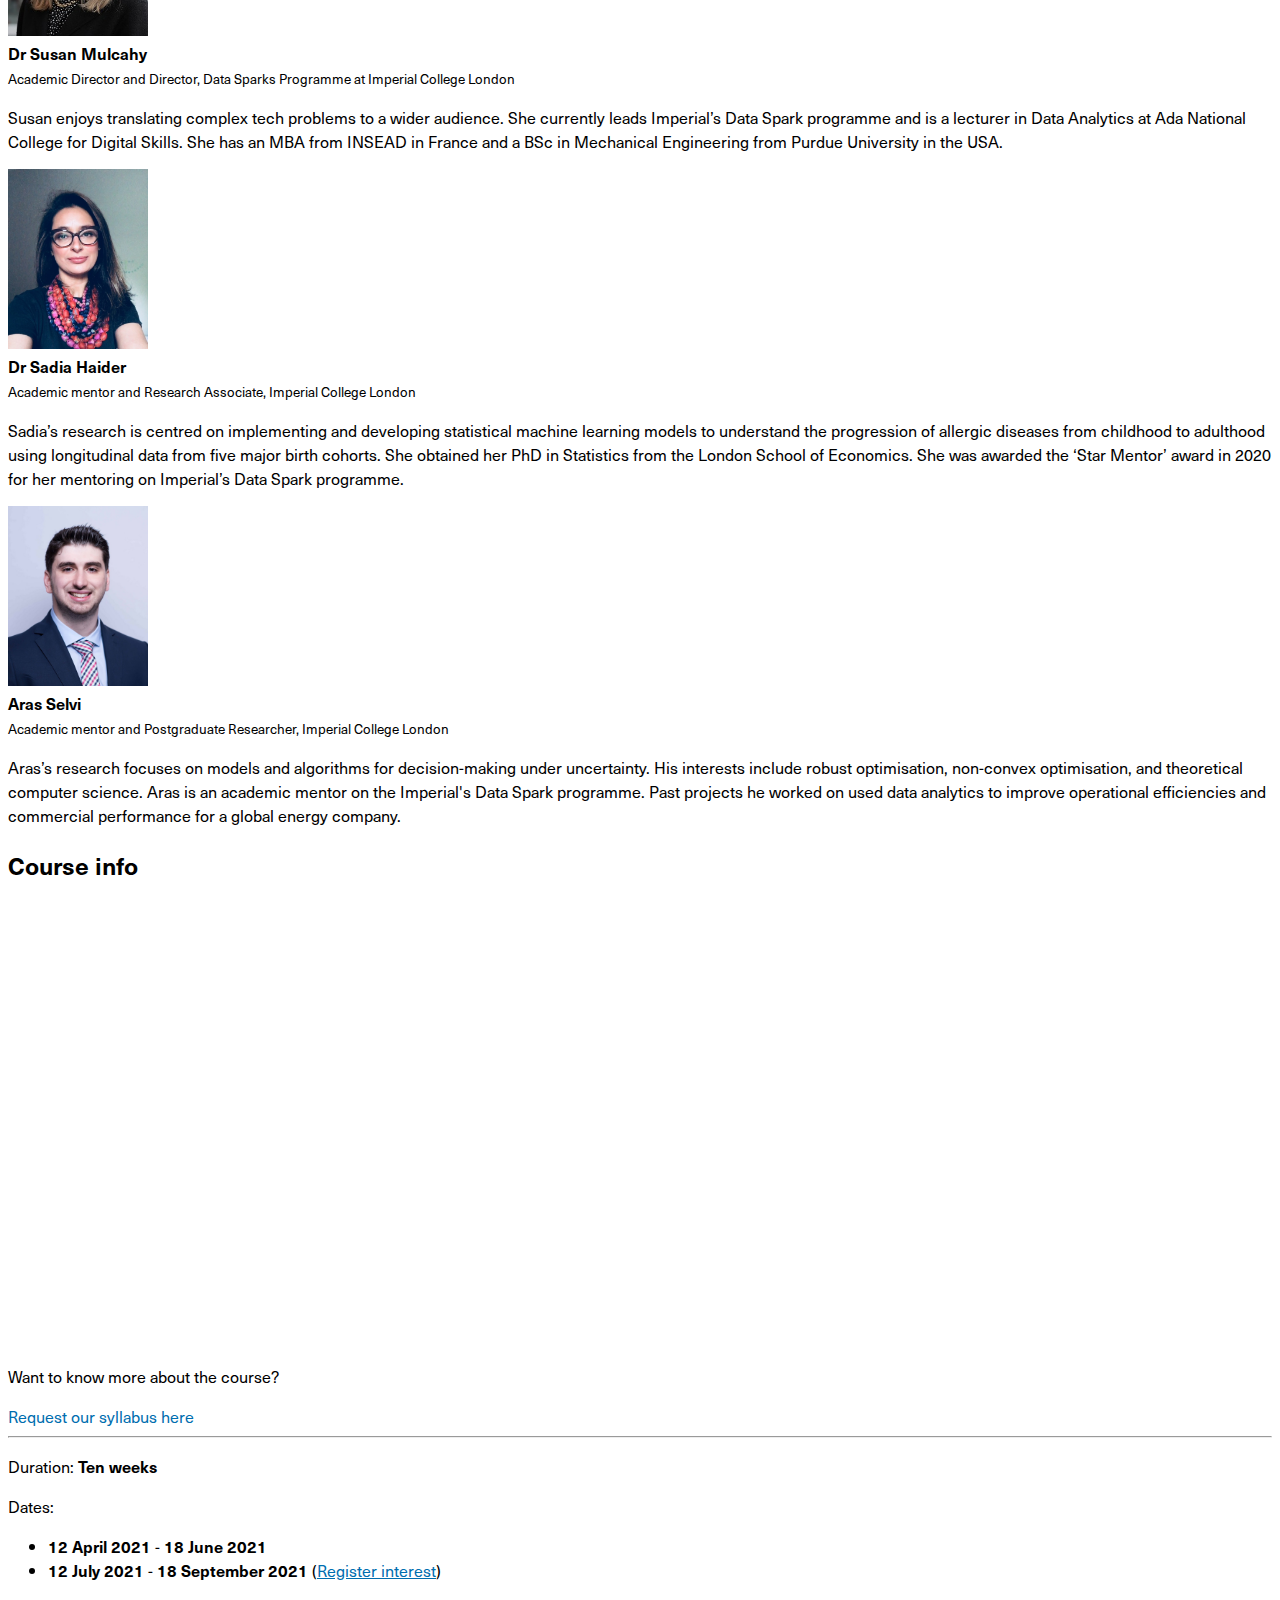
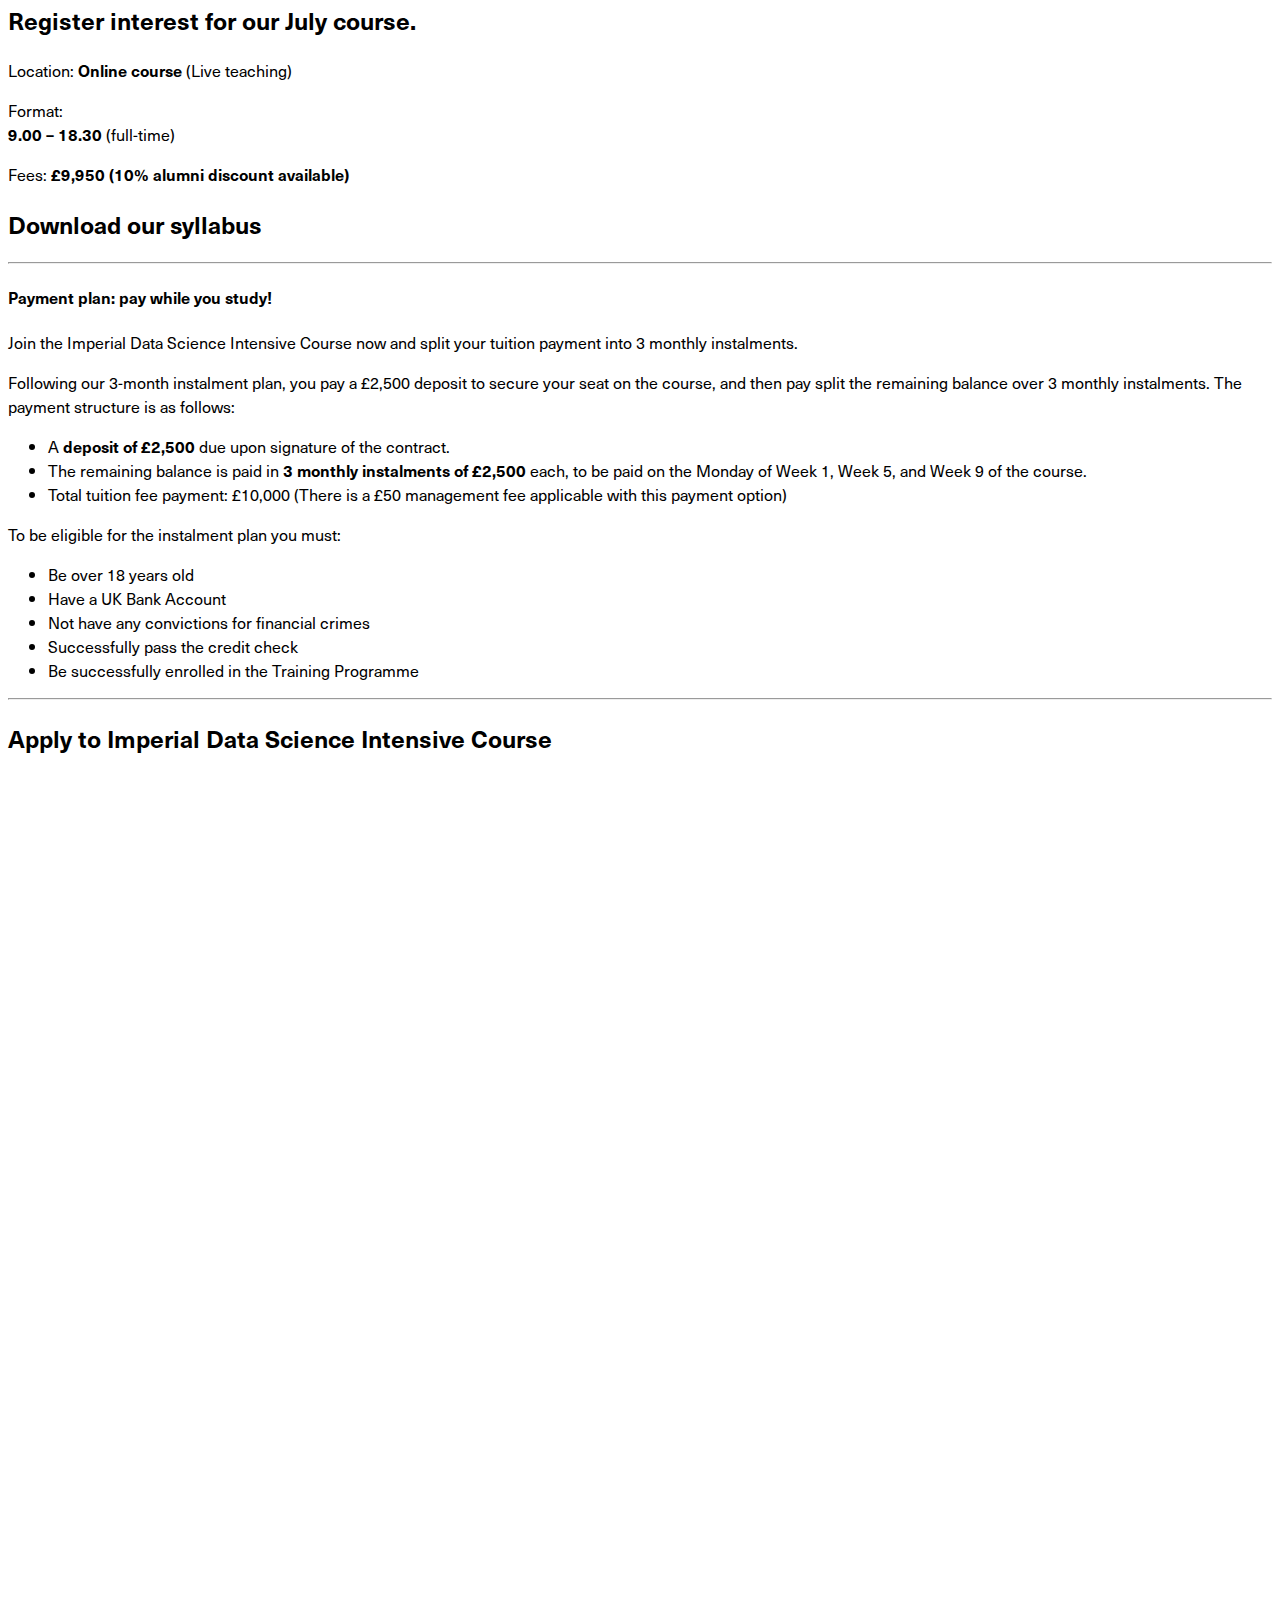
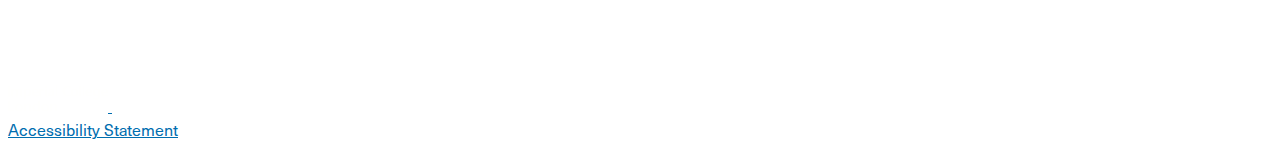
==== commit f06b52b4: "video" ====
--- a/index.html
+++ b/index.html
@@ -117,7 +117,6 @@
           <p>The course will culminate in a <a href="https://www.imperial.ac.uk/business-school/faculty-research/research-centres/imperial-business-analytics/data-spark/" target="_blank">Data Spark</a> project, pioneered by Imperial College London. Coached by data scientists from Imperial’s Data Science Institute, participants will apply the skills they've learned in class to capstone projects.</p>
           <p>This is an entirely online course, adapted from the world class, in-person, Le Wagon Coding Bootcamp. This means you can get the teaching support and information you need to give your career a boost, wherever you are in the world!</p>
 
-          <h4>What Imperial brings:</h4>
           <ul>
             <li>Personal mentorship: you’ll be in touch with experienced Imperial academics as part of the training.</li>
             <li>Imperial Spice: a peek at the future in the form of weekly bite-size online introductions from leading academics working in the field. You will hear about problems they are currently tackling, as well as be prompted to reflect on problems that no one has really thought about yet.</li>
@@ -168,7 +167,7 @@
                 <p>
                   <strong><i class="fas fa-rocket"></i> Start the course prepared!</strong>
                 </p>
-                <p>As the Imperial Data Science Intensive Course is very intense, our students must complete some online preparation work before starting the course. This work takes around 40 hours and covers the basics of Python, the pre-requisite language of the course, and some mathematical topics used every day by data scientists.</p>
+                <p>As the Imperial Data Science Intensive Course is very intense, our students must complete some online <a href="https://www.notion.so/lewagon/Imperial-Data-Science-Intensive-Course-Prep-Work-1e08792ea6024d81835be87543e2ad2f" target="_blank">preparation work</a> before starting the course. This work takes around 40 hours and covers the basics of Python, the pre-requisite language of the course, and some mathematical topics used every day by data scientists.</p>
               </div>
             </div>
 
@@ -351,7 +350,7 @@
             <li>Python: You must be comfortable with data types and variables, conditions, loops, functions and the two data structures list and dict.</li>
             <li>Maths: A minimum A-level qualification or equivalent in maths is required for the course, as we need you to be comfortable with functions, their derivatives and systems of linear equations.</li>
           </ul>
-          <p>To get up to speed, you'll be given some <a href="https://lew.ag/data-prepwork" target="_blank">preparation work</a> to complete before the Imperial Data Science Intensive Course starts. We have a Python Technical Test as part of the admissions process to make sure you are at the right level to make the course a success.</p>
+          <p>To get up to speed, you'll be given some <a href="https://www.notion.so/lewagon/Imperial-Data-Science-Intensive-Course-Prep-Work-1e08792ea6024d81835be87543e2ad2f" target="_blank">preparation work</a> to complete before the Imperial Data Science Intensive Course starts. We have a Python Technical Test as part of the admissions process to make sure you are at the right level to make the course a success.</p>
 
         </div>
 
@@ -494,6 +493,8 @@
 
         <div class='anchor' id="info">
           <h2 class="mb-3">Course info</h2>
+
+            <iframe src="https://player.vimeo.com/video/521910241" class="w-100" height="440" frameborder="0" allow="autoplay; fullscreen; picture-in-picture" allowfullscreen></iframe>
 
             <p>Want to know more about the course?</p>
             <a class="btn btn-dark" data-toggle="modal" data-target="#syllabusModal">Request our syllabus here</a>
@@ -557,6 +558,7 @@
                 </div>
               </div>
             </div>
+
             <hr>
             <h4>Payment plan: pay while you study!</h4>
             <p>Join the Imperial Data Science Intensive Course now and split your tuition payment into 3 monthly instalments.</p>
@@ -585,10 +587,23 @@
       <div class="row justify-content-center">
         <div class="col-12 col-md-8 col-lg-8">
           <h2 class="text-center mb-5">Apply to Imperial Data Science Intensive Course</h2>
-          <iframe src="https://kitt.lewagon.com/camps/id:784/applications/new?branded=true&locale=en"  frameborder="0" class="w-100" height="900"></iframe>
+          <iframe src="https://kitt.lewagon.com/camps/id:784/applications/new?branded=true&locale=en" frameborder="0" class="w-100" height="900" title="Apply Form" aria-label="applyForm" aria-labelledby="applyForm" role="presentation"></iframe>
         </div>
       </div>
     </div>
+  </div>
+
+  <div class="bg-dark footer p-4 d-flex justify-content-between align-items-center">
+    <div class="d-flex lgs">
+      <a href="https://www.imperial.ac.uk/" target="_blank" class="pr-4 mr-4">
+        <img src="images/imperial.svg" alt="Imperial logo" width="100">
+      </a>
+      <a href="https://www.lewagon.com/" target="_blank">
+        <img src="images/lewagon.svg" alt="Le Wagon logo" width="100">
+      </a>
+    </div>
+
+    <a href="accessibility.html" target="_blank" class="text-white small">Accessibility Statement</a>
   </div>
   <script src="https://code.jquery.com/jquery-3.5.1.slim.min.js" integrity="sha384-DfXdz2htPH0lsSSs5nCTpuj/zy4C+OGpamoFVy38MVBnE+IbbVYUew+OrCXaRkfj" crossorigin="anonymous"></script>
   <script src="https://cdn.jsdelivr.net/npm/bootstrap@4.5.3/dist/js/bootstrap.bundle.min.js" integrity="sha384-ho+j7jyWK8fNQe+A12Hb8AhRq26LrZ/JpcUGGOn+Y7RsweNrtN/tE3MoK7ZeZDyx" crossorigin="anonymous"></script>
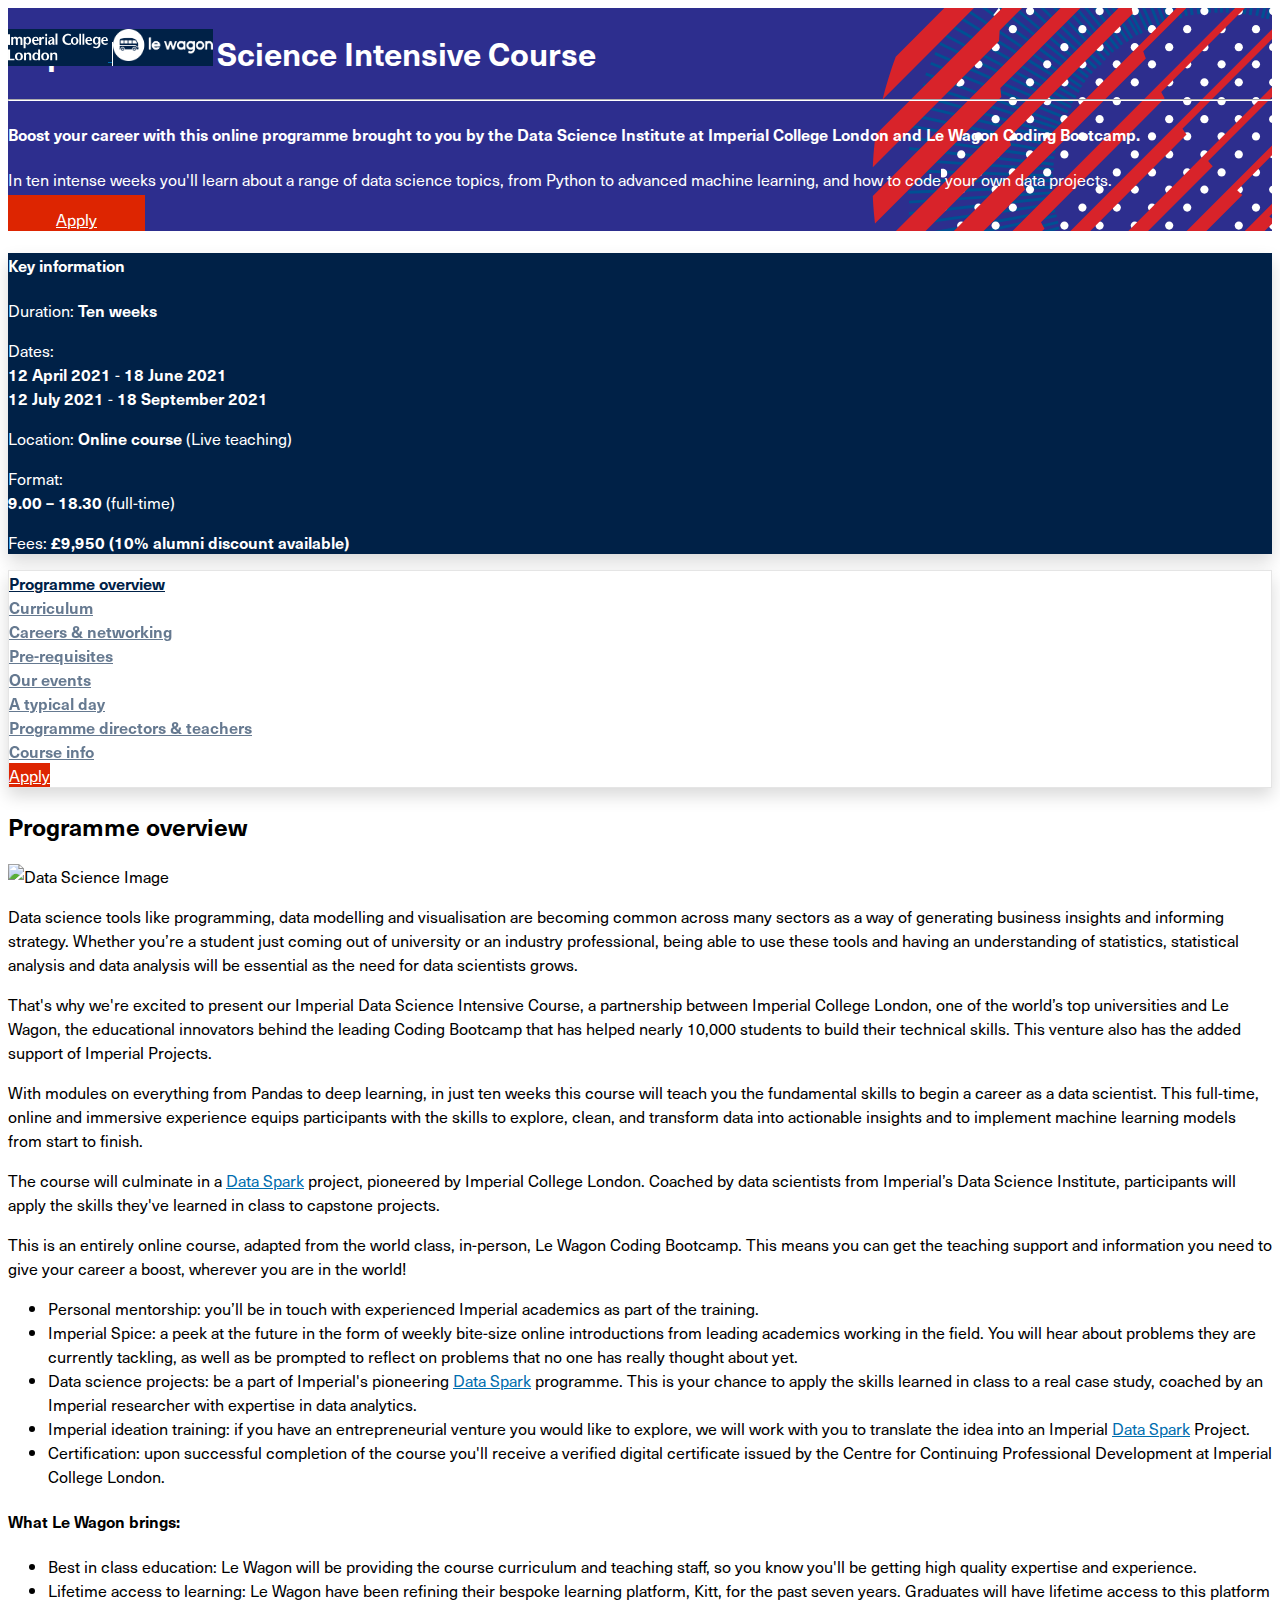
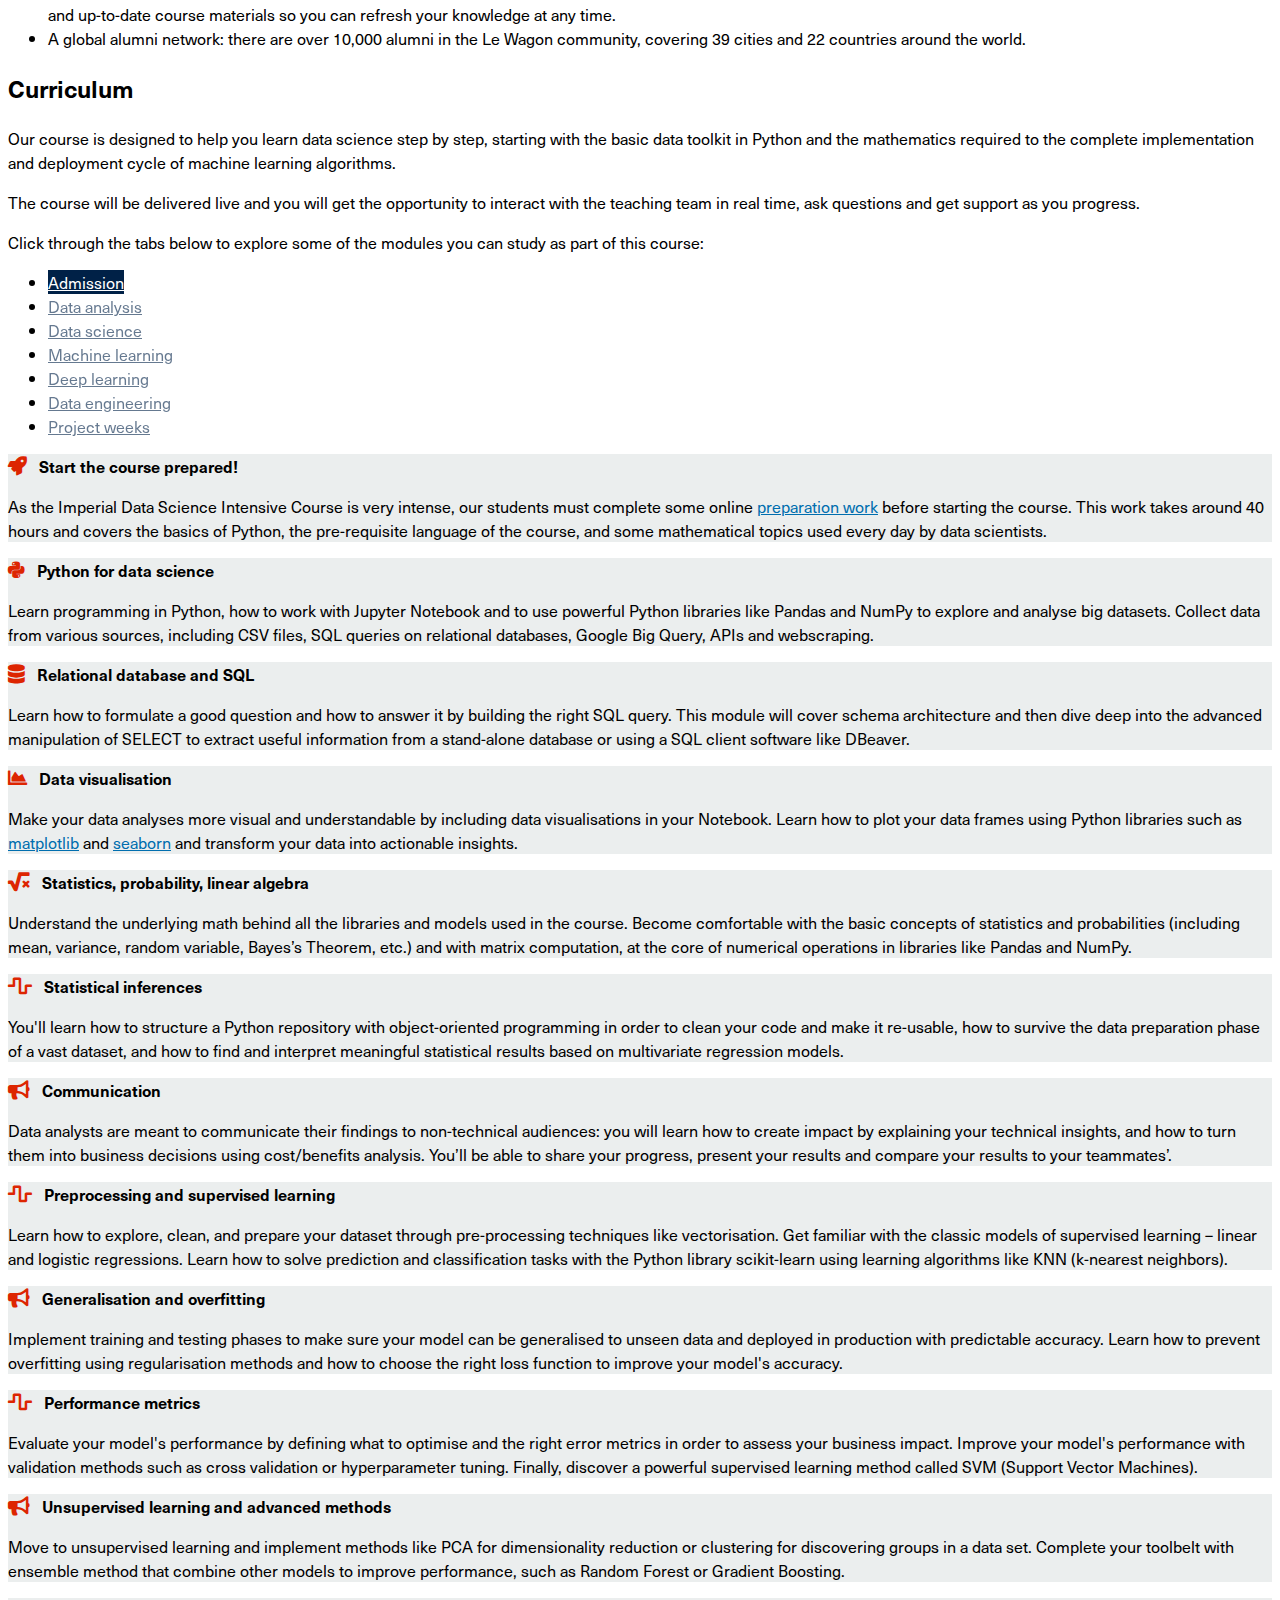
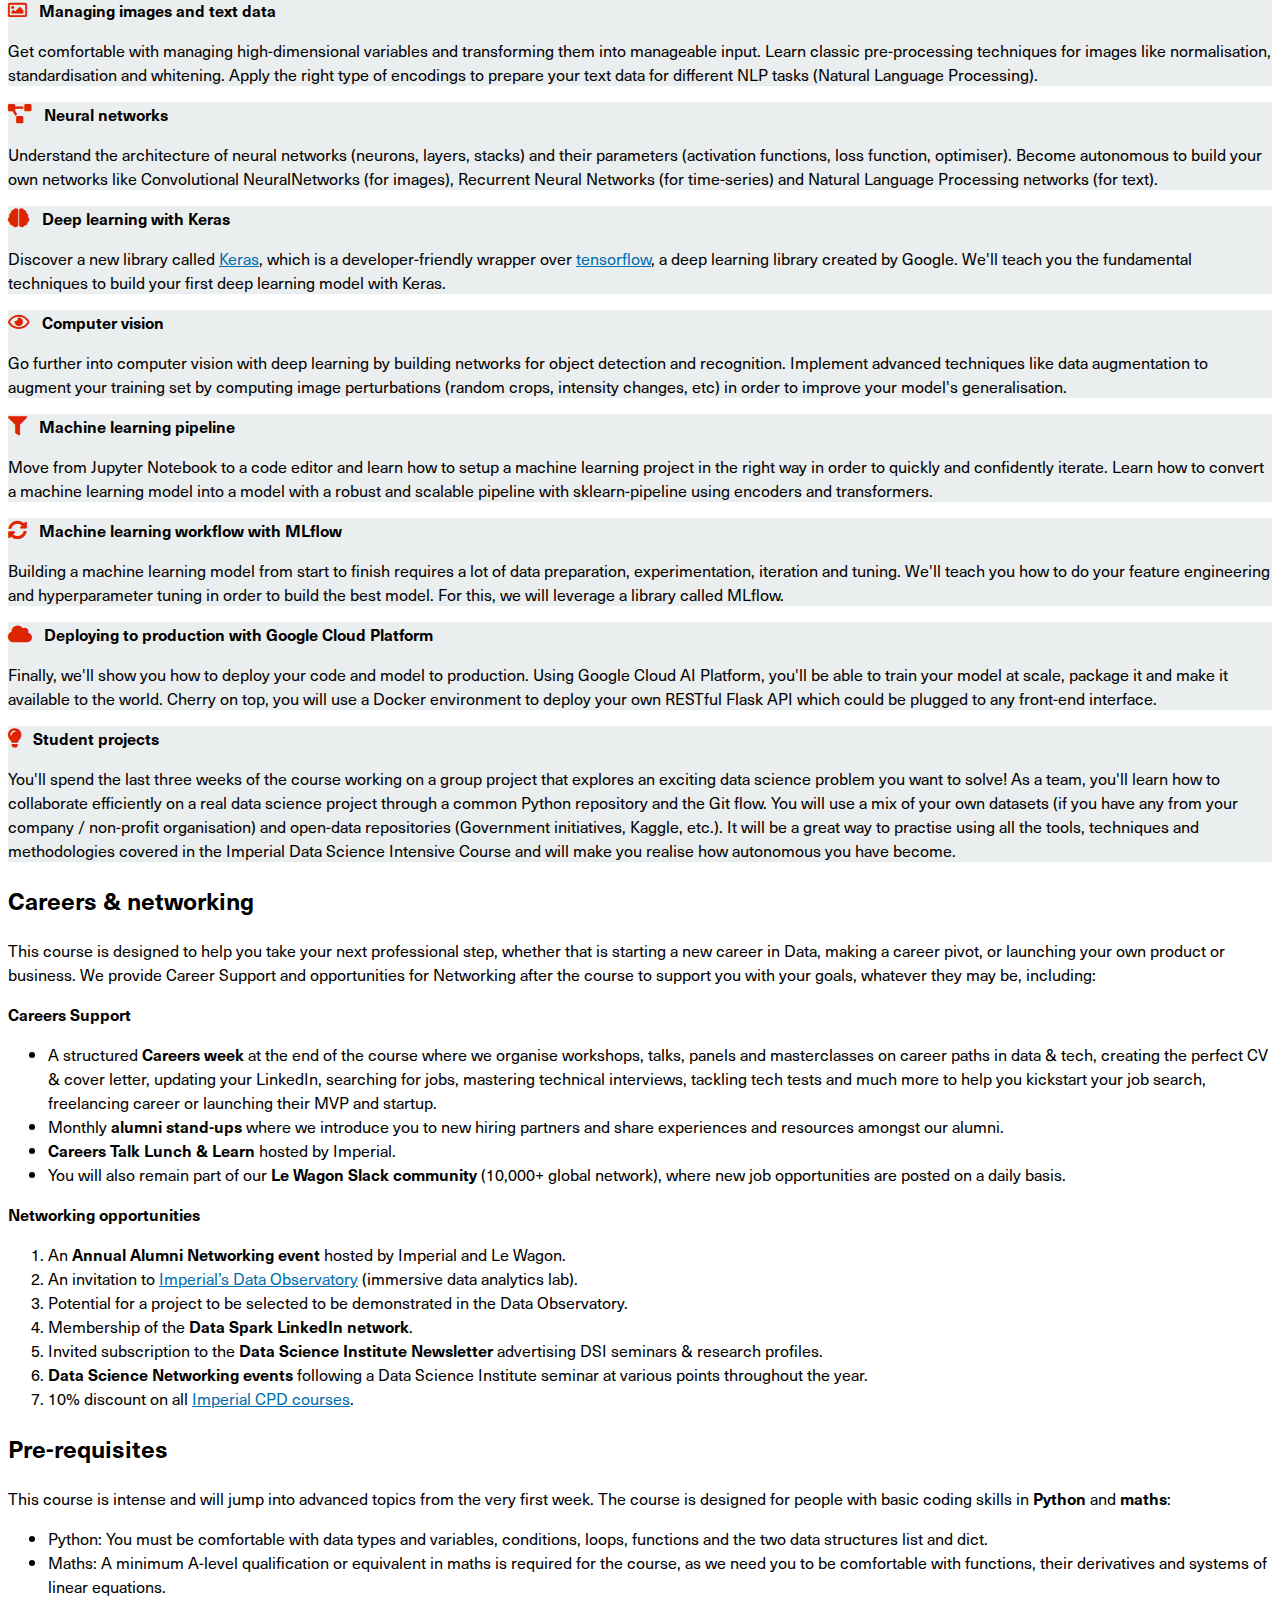
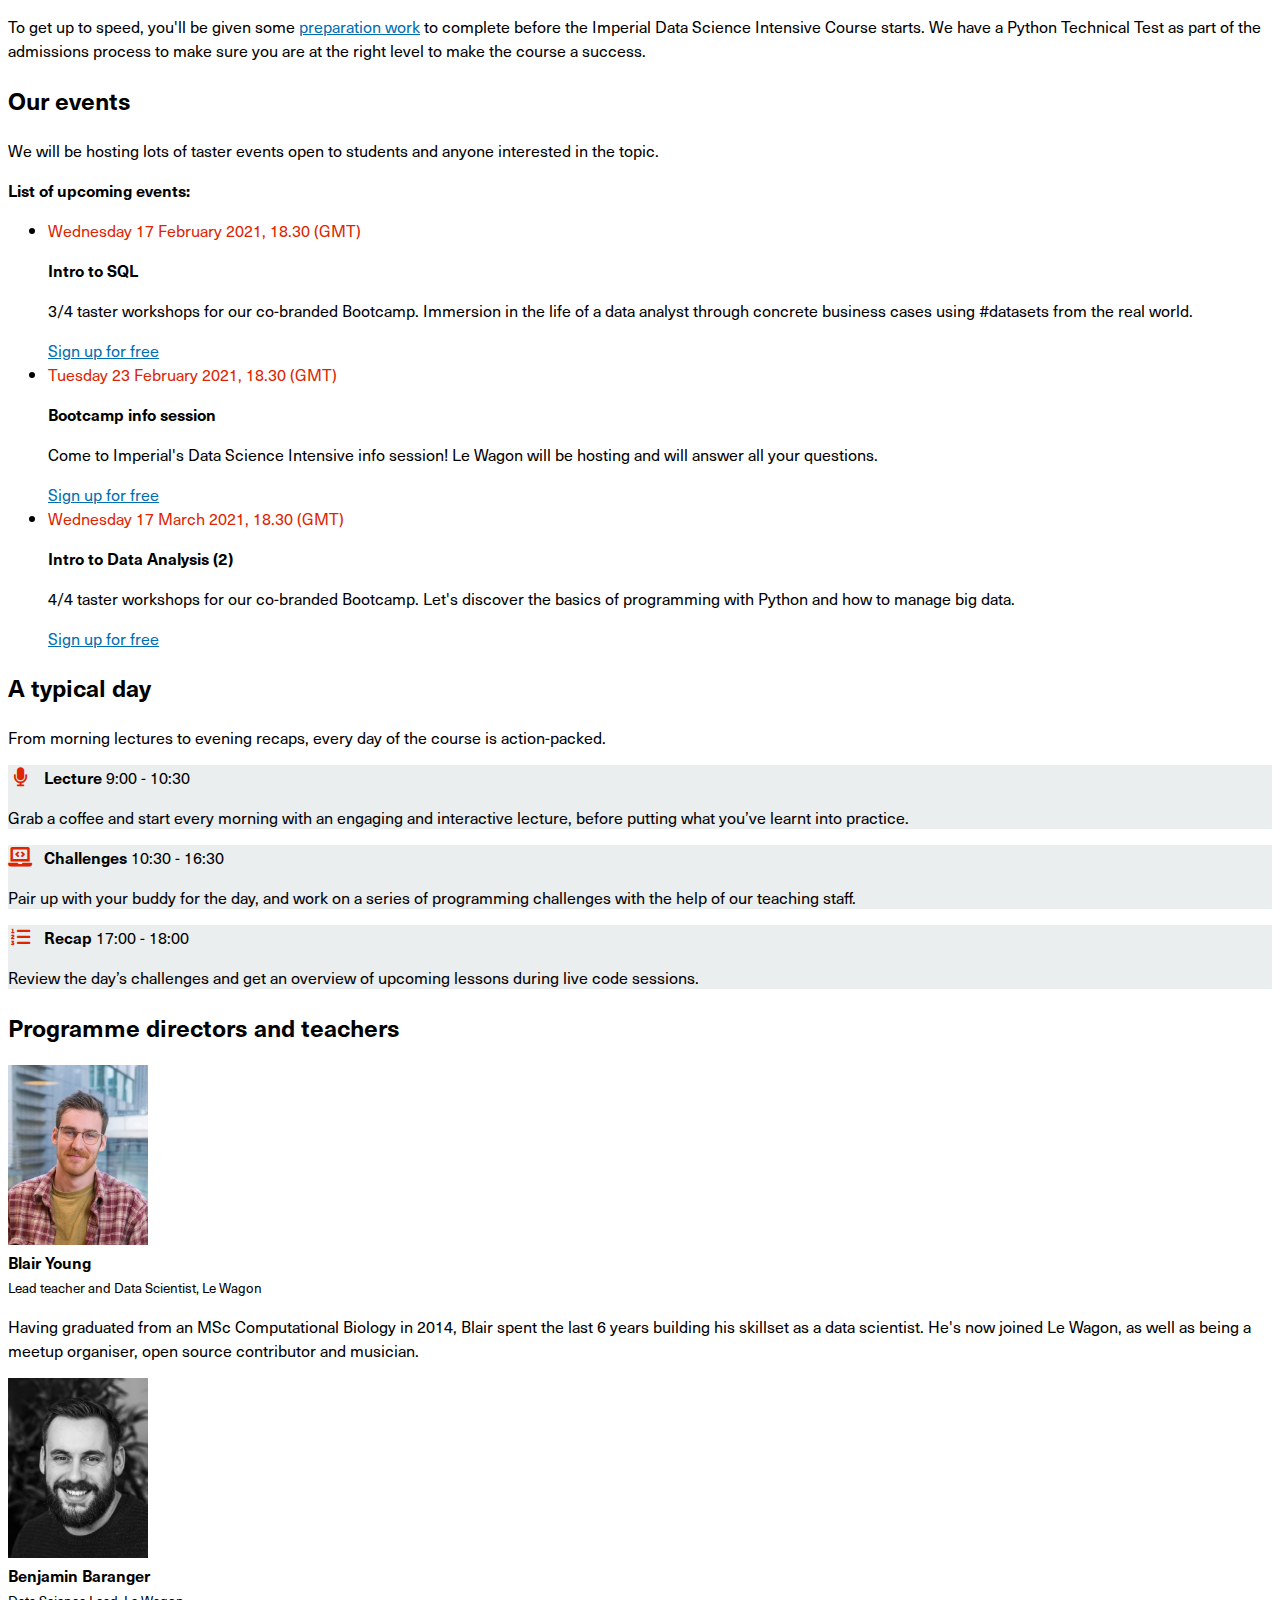
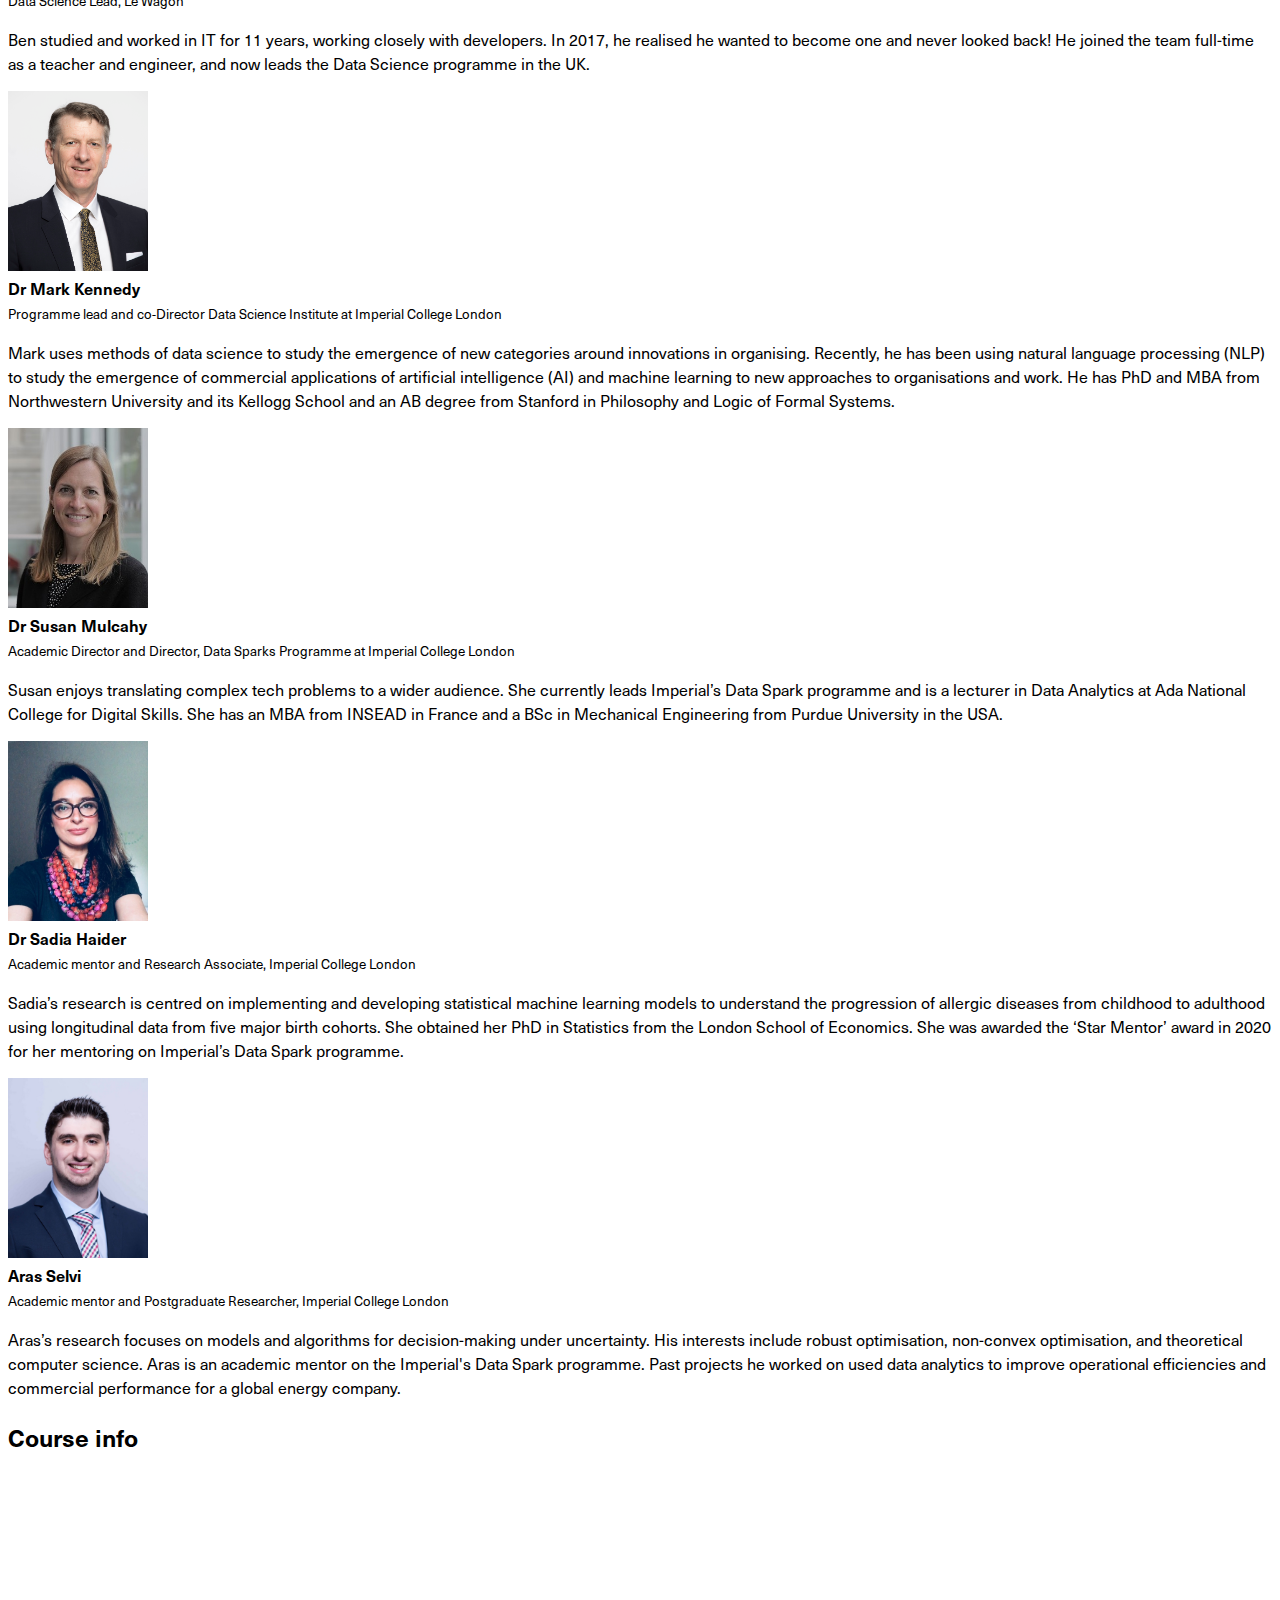
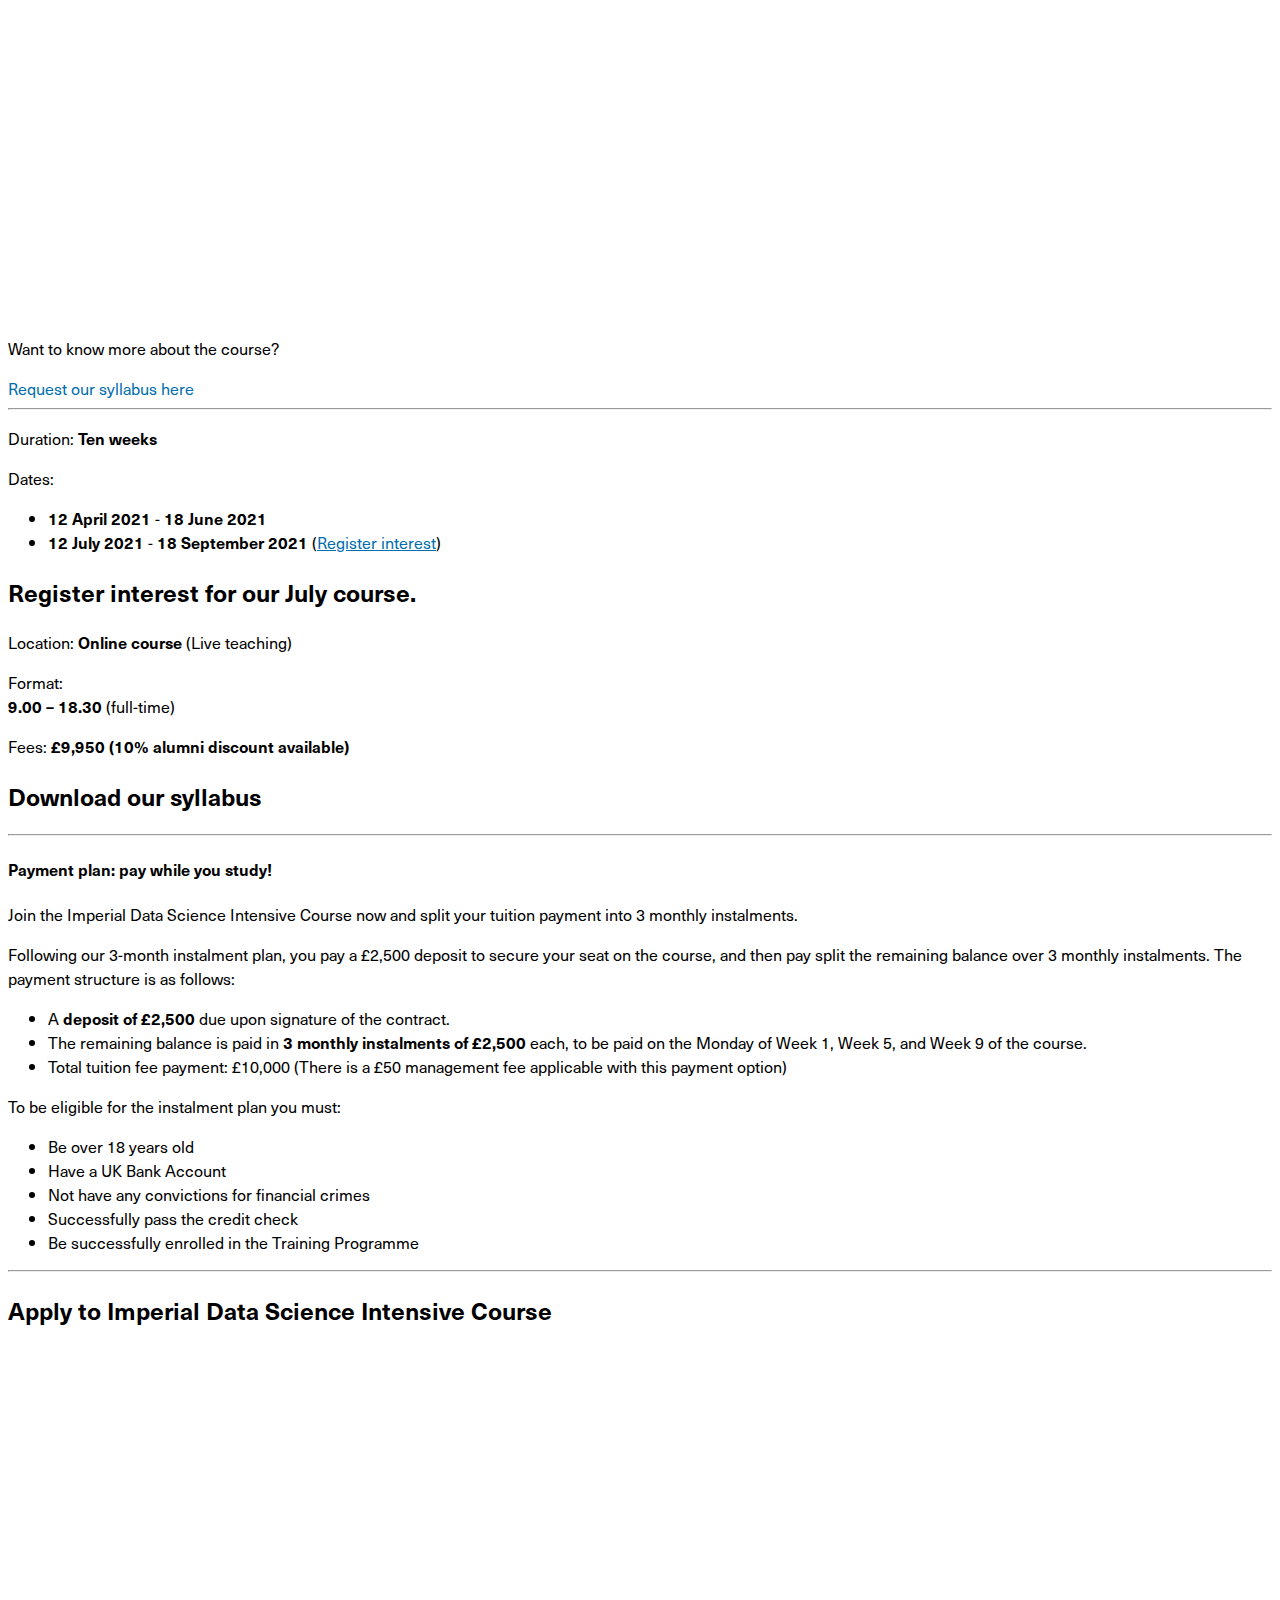
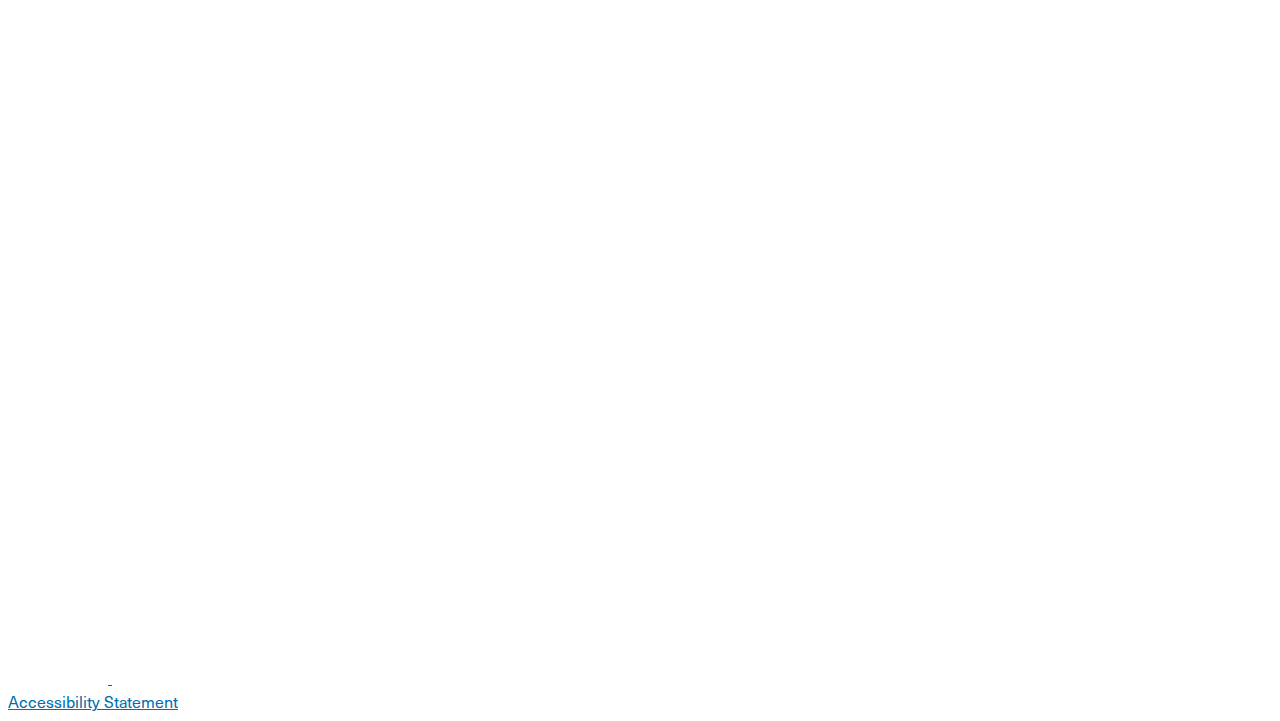
==== commit b43ad8f4: "careers section" ====
--- a/index.html
+++ b/index.html
@@ -87,6 +87,9 @@
             <a href="#curriculum" class="navigation-link">Curriculum</a>
           </div>
           <div class="mb-3">
+            <a href="#career" class="navigation-link">Careers & networking</a>
+          </div>
+          <div class="mb-3">
             <a href="#pre-requisites" class="navigation-link">Pre-requisites</a>
           </div>
           <div class="mb-3">
@@ -341,6 +344,31 @@
               </div>
             </div>
           </div>
+        </div>
+
+        <div class='anchor' id="career">
+          <h2>Careers & networking</h2>
+          <p>This course is designed to help you take your next professional step, whether that is starting a new career in Data, making a career pivot, or launching your own product or business. We provide Career Support and opportunities for Networking after the course to support you with your goals, whatever they may be, including:</p>
+
+          <p><strong>Careers Support</strong></p>
+          <ul>
+            <li>A structured <strong>Careers week</strong> at the end of the course where we organise workshops, talks, panels and masterclasses on career paths in data & tech, creating the perfect CV & cover letter, updating your LinkedIn, searching for jobs, mastering technical interviews, tackling tech tests and much more to help you kickstart your job search, freelancing career or launching their MVP and startup.</li>
+            <li>Monthly <strong>alumni stand-ups</strong> where we introduce you to new hiring partners and share experiences and resources amongst our alumni.</li>
+            <li><strong>Careers Talk Lunch & Learn</strong> hosted by Imperial.</li>
+            <li>You will also remain part of our <strong>Le Wagon Slack community</strong> (10,000+ global network), where new job opportunities are posted on a daily basis.</li>
+          </ul>
+
+          <p><strong>Networking opportunities</strong></p>
+
+          <ol>
+            <li>An <strong>Annual Alumni Networking event</strong> hosted by Imperial and Le Wagon.</li>
+            <li>An invitation to <a href="https://www.imperial.ac.uk/data-science/data-observatory/" target="_blank">Imperial’s Data Observatory</a> (immersive data analytics lab).</li>
+            <li>Potential for a project to be selected to be demonstrated in the Data Observatory.</li>
+            <li>Membership of the <strong>Data Spark LinkedIn network</strong>.</li>
+            <li>Invited subscription to the <strong>Data Science Institute Newsletter</strong> advertising DSI seminars & research profiles.</li>
+            <li><strong>Data Science Networking events</strong> following a Data Science Institute seminar at various points throughout the year.</li>
+            <li>10% discount on all <a href="http://www.imperial.ac.uk/continuing-professional-development/">Imperial CPD courses</a>.</li>
+          </ol>
         </div>
 
         <div class="anchor" id="pre-requisites">
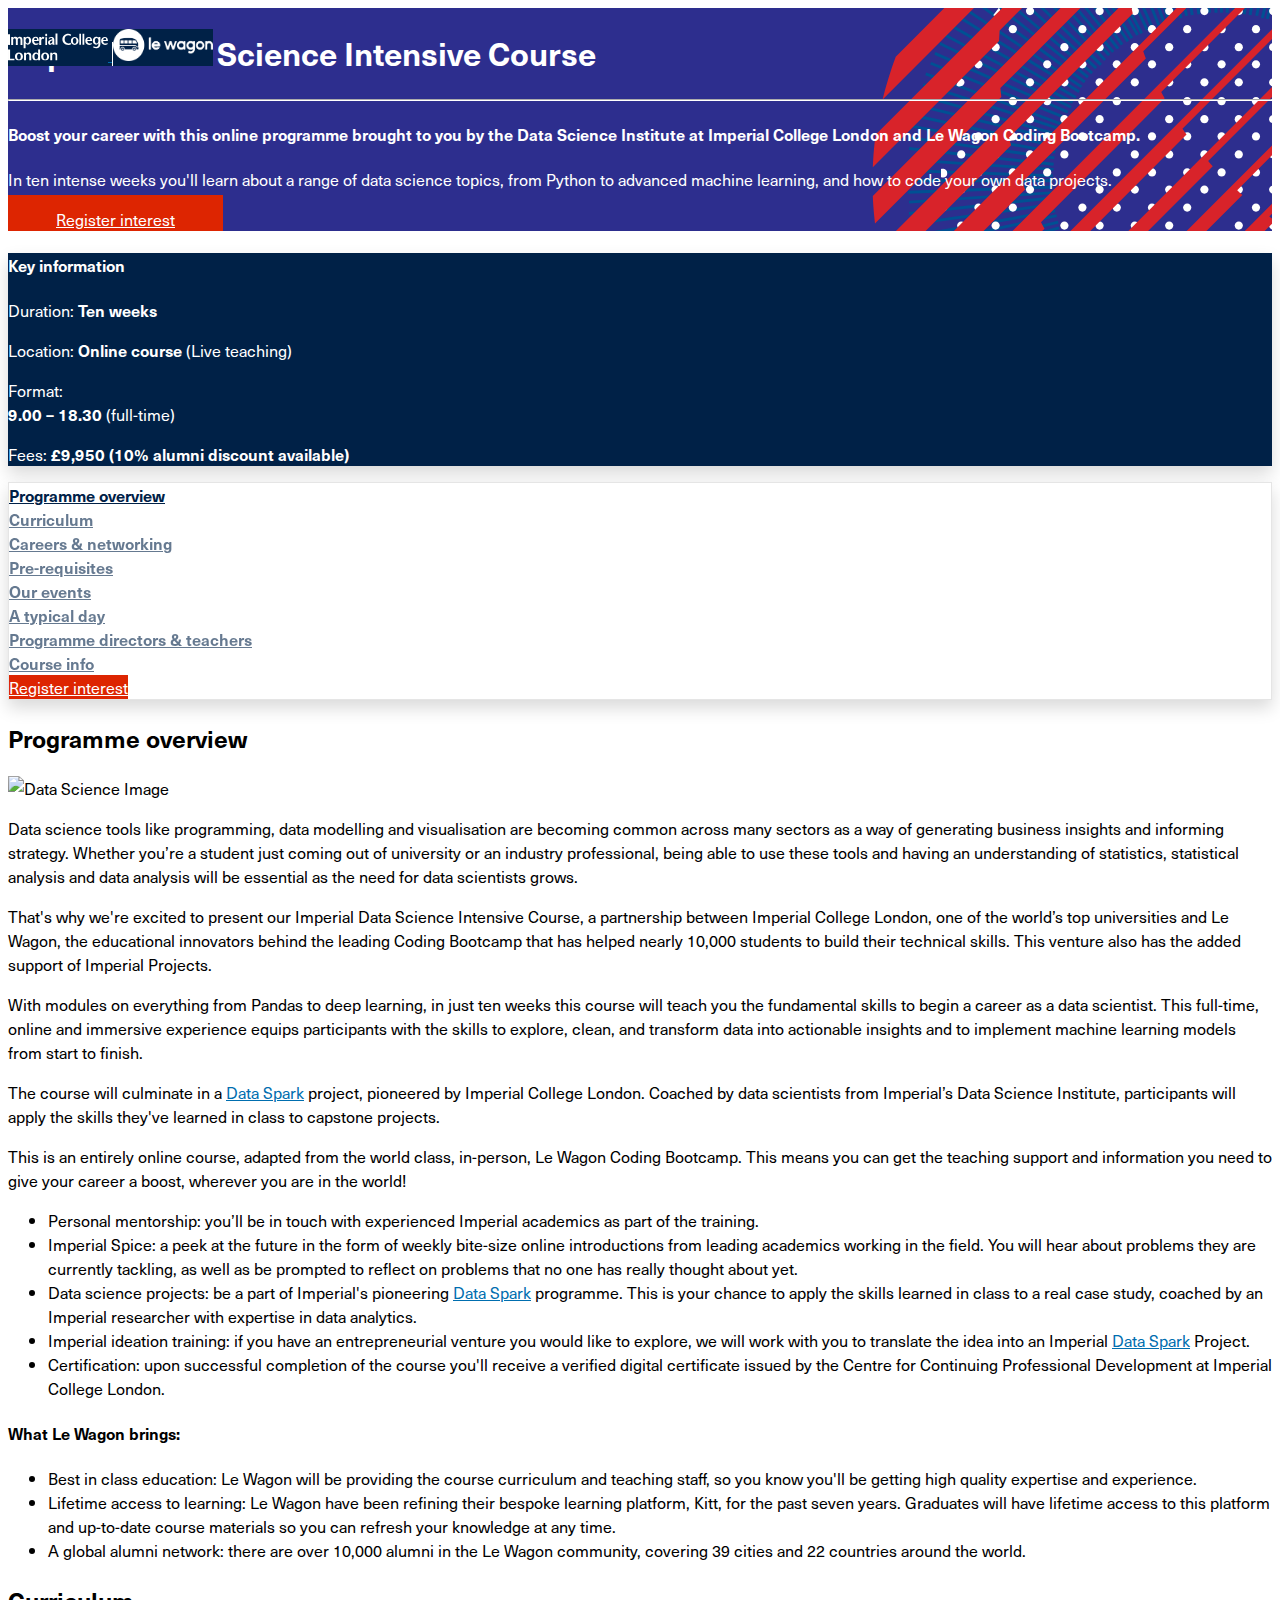
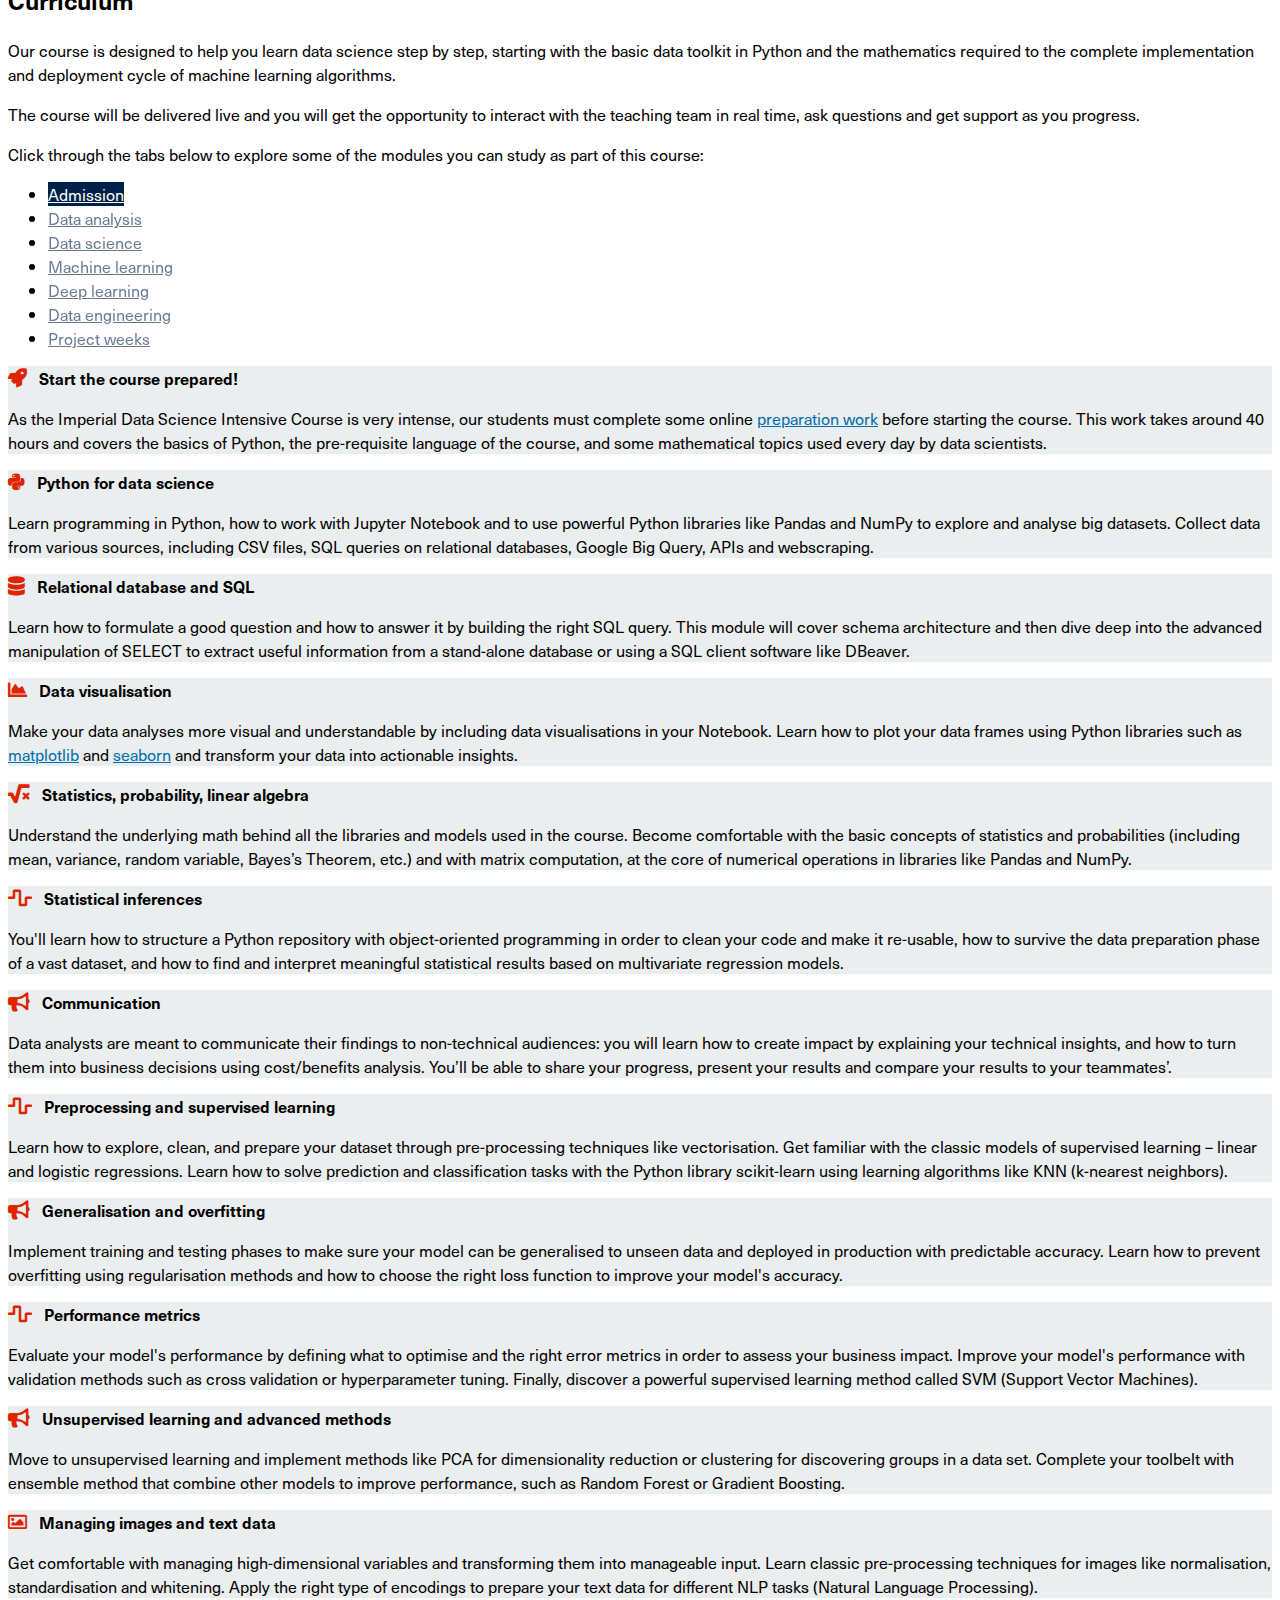
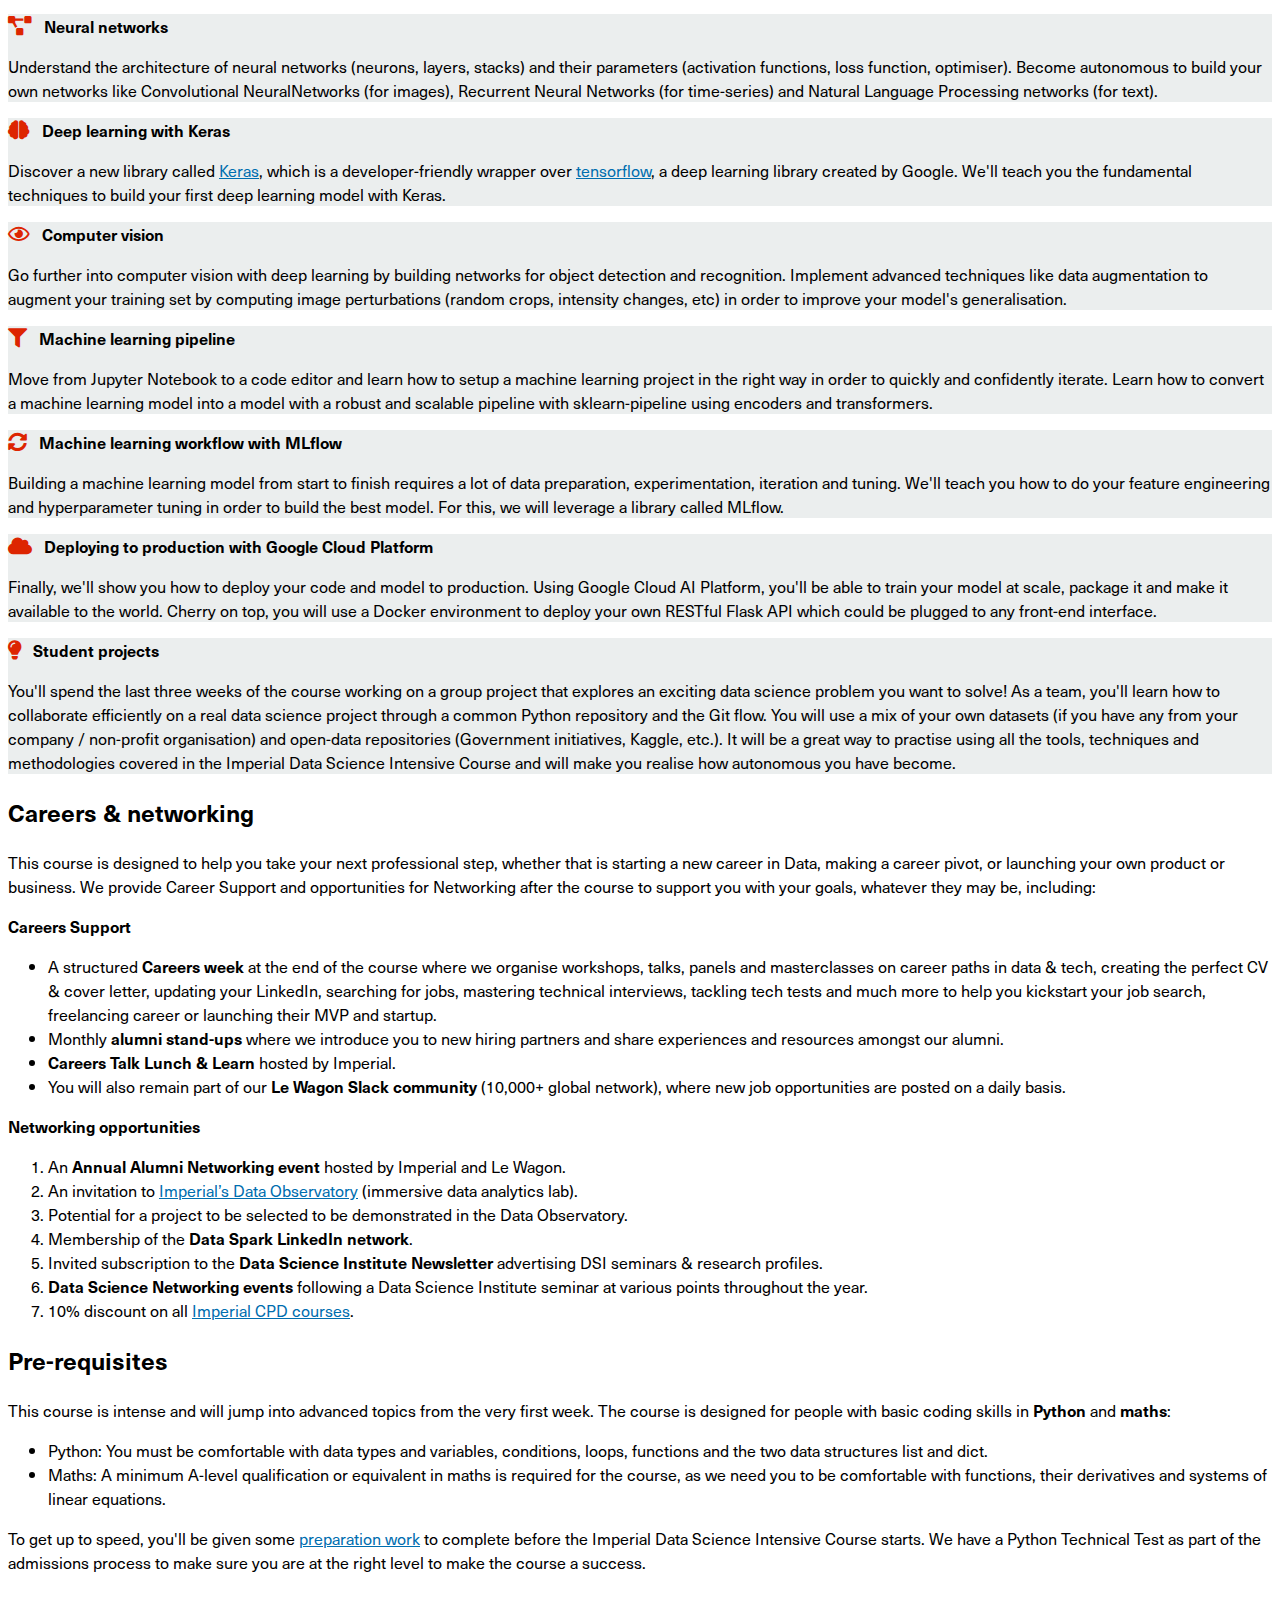
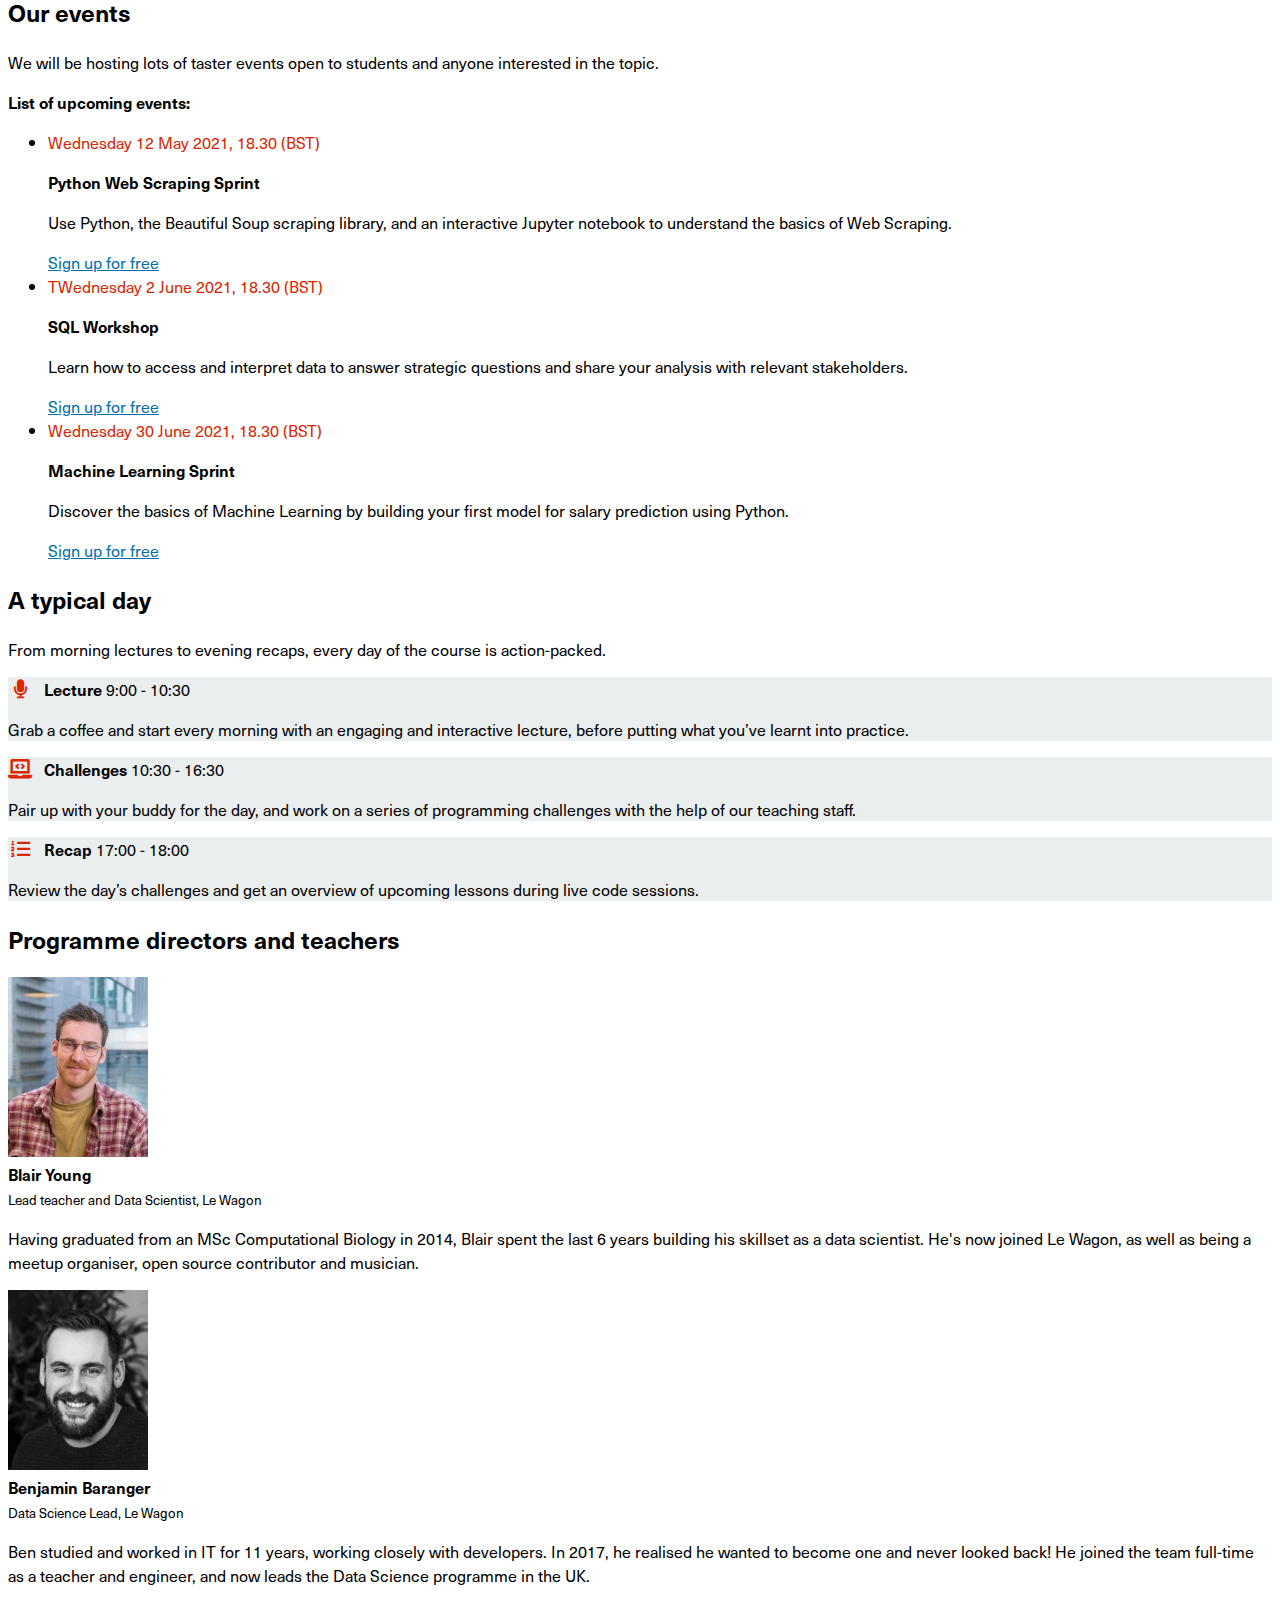
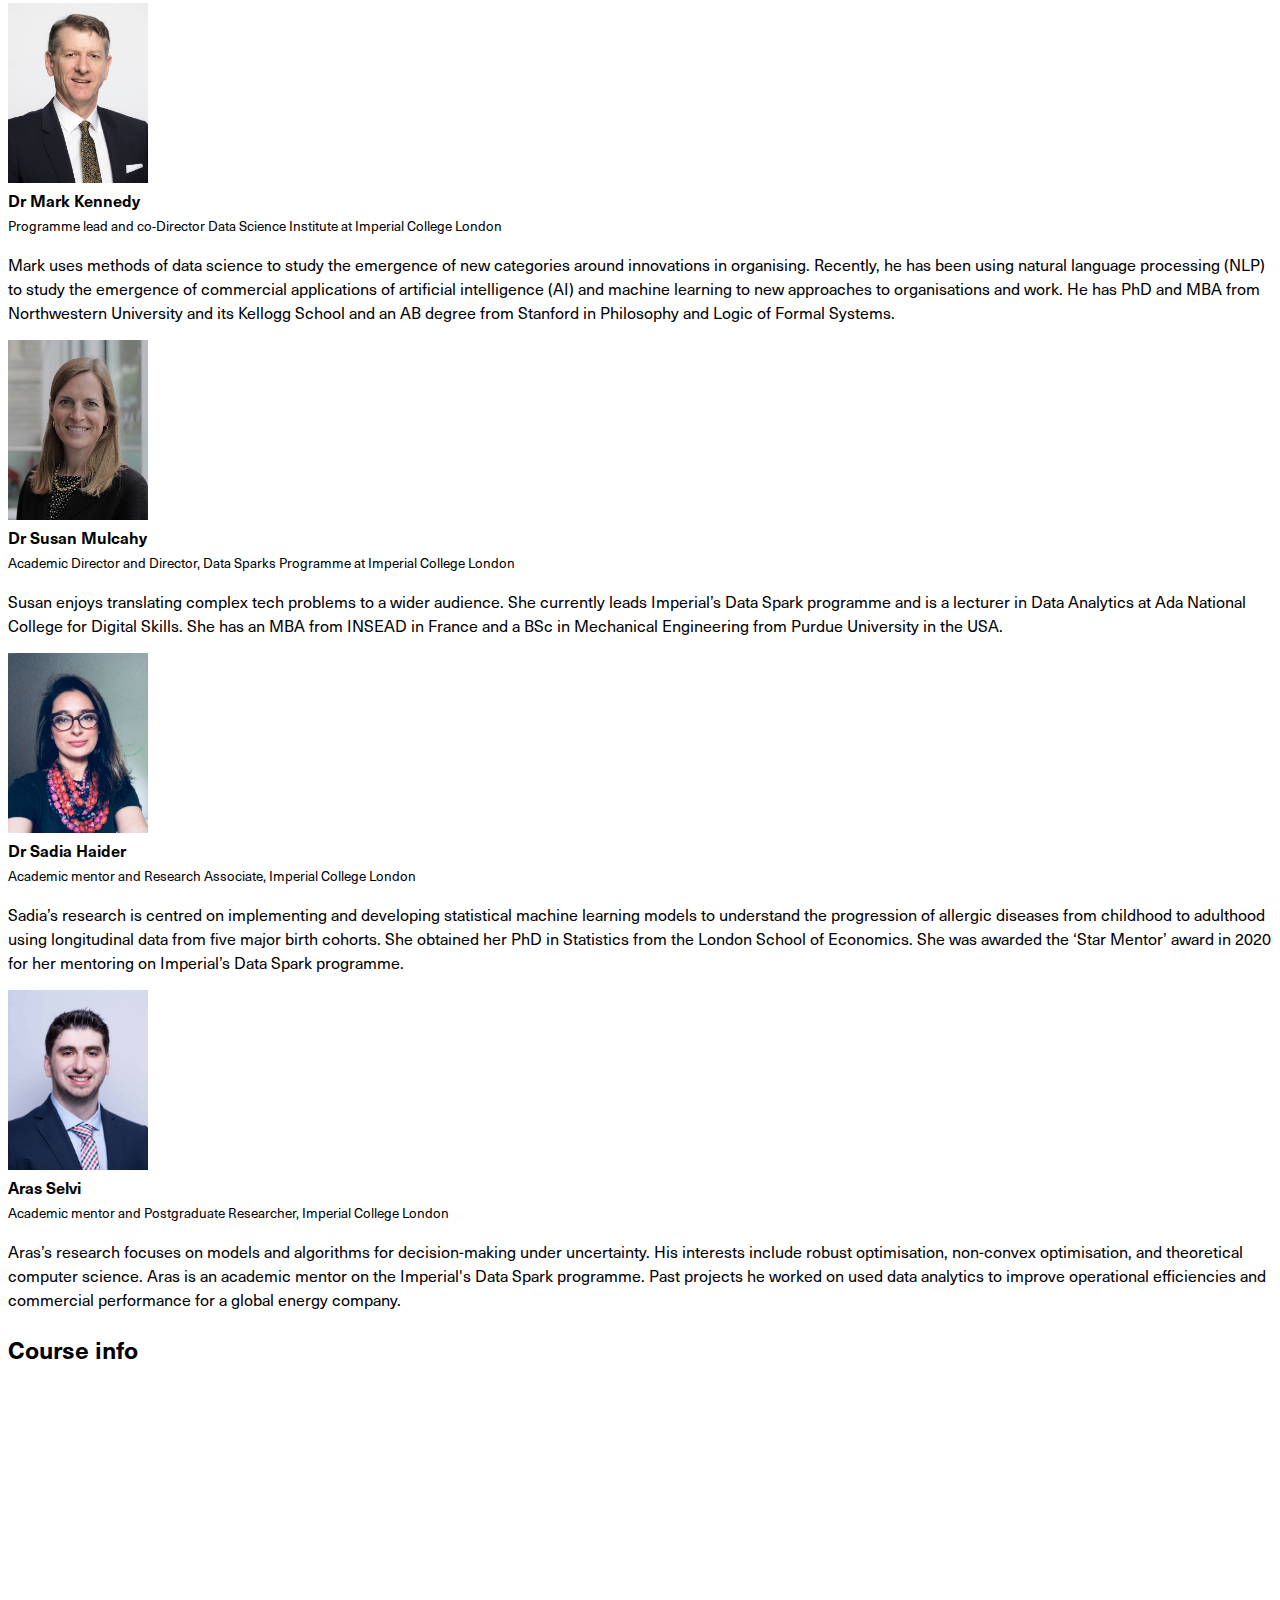
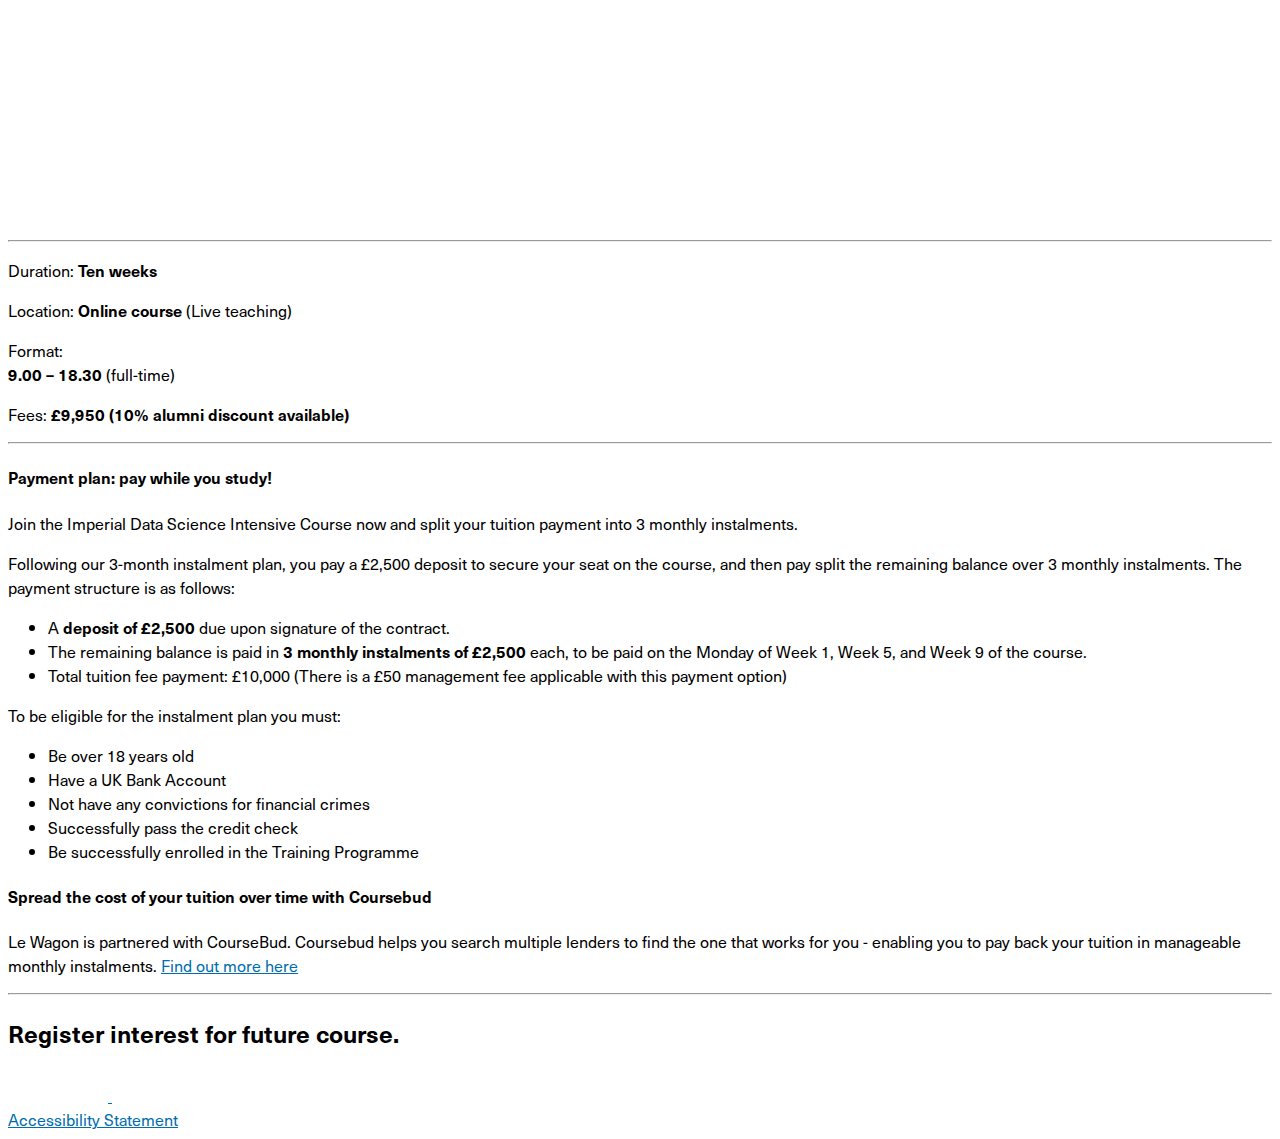
==== commit 5f8b9099: "commenting out syllabus download" ====
--- a/index.html
+++ b/index.html
@@ -58,7 +58,7 @@
           <hr class="my-4">
           <h4 class="mb-4">Boost your career with this online programme brought to you by the Data Science Institute at Imperial College London and Le Wagon Coding Bootcamp.</h4>
           <p class="mb-5">In ten intense weeks you'll learn about a range of data science topics, from Python to advanced machine learning, and how to code your own data projects.</p>
-          <a href="#apply" class='btn btn-red btn-lg'>Apply</a>
+          <a href="#apply" class='btn btn-red btn-lg'>Register interest</a>
         </div>
       </div>
     </div>
@@ -70,10 +70,7 @@
         <div class="key-info py-4 px-4 box-shadow mb-3">
           <h4 class="mb-4">Key information</h4>
           <p>Duration: <strong>Ten weeks</strong></p>
-          <p>Dates:
-            <br><strong>12 April 2021</strong> - <strong>18 June 2021</strong>
-            <br><strong>12 July 2021</strong> - <strong>18 September 2021</strong>
-          </p>
+
           <p>Location: <strong>Online course</strong> (Live teaching)</p>
           <p>Format: <br><strong>9.00 – 18.30</strong> (full-time)</p>
           <p>Fees: <strong>£9,950 (10% alumni discount available)</strong></p>
@@ -105,7 +102,7 @@
             <a href="#info" class="navigation-link">Course info</a>
           </div>
           <div class="">
-            <a href="#apply" class='btn btn-red w-100'>Apply</a>
+            <a href="#apply" class='btn btn-red w-100'>Register interest</a>
           </div>
         </div>
       </div>
@@ -390,29 +387,29 @@
 
             <li class="event mb-3">
               <div class="d-flex align-items-center">
-                <span class="mr-2">Wednesday 17 February 2021, 18.30 (GMT)</span>
-                </div>
-              <p class="mb-0"><strong>Intro to SQL</strong></p>
-              <p class="text-muted">3/4 taster workshops for our co-branded Bootcamp. Immersion in the life of a data analyst through concrete business cases using #datasets from the real world.</p>
-              <a class="btn btn-sm btn-dark"href="https://lew.ag/ic_wrk_sql" target="_blank">Sign up for free</a>
+                <span class="mr-2">Wednesday 12 May 2021, 18.30 (BST)</span>
+                </div>
+              <p class="mb-0"><strong>Python Web Scraping Sprint</strong></p>
+              <p class="text-muted">Use Python, the Beautiful Soup scraping library, and an interactive Jupyter notebook to understand the basics of Web Scraping.</p>
+              <a class="btn btn-sm btn-dark"href="https://app.livestorm.co/le-wagon-london/2-python-web-scraping-sprint-workshop-imperial?type=detailed" target="_blank">Sign up for free</a>
             </li>
 
             <li class="event mb-3">
               <div class="d-flex align-items-center">
-                <span class="mr-2">Tuesday 23 February 2021, 18.30 (GMT)</span>
-                </div>
-              <p class="mb-0"><strong>Bootcamp info session</strong></p>
-              <p class="text-muted">Come to Imperial's Data Science Intensive info session! Le Wagon will be hosting and will answer all your questions.</p>
-              <a class="btn btn-sm btn-dark" href="https://lew.ag/ic_info" target="_blank">Sign up for free</a>
+                <span class="mr-2">TWednesday 2 June 2021, 18.30 (BST)</span>
+                </div>
+              <p class="mb-0"><strong>SQL Workshop</strong></p>
+              <p class="text-muted">Learn how to access and interpret data to answer strategic questions and share your analysis with relevant stakeholders.</p>
+              <a class="btn btn-sm btn-dark" href="https://app.livestorm.co/le-wagon-london/2-sql-sprint-workshop-imperial?type=detailed" target="_blank">Sign up for free</a>
             </li>
 
             <li class="event mb-3">
               <div class="d-flex align-items-center">
-                <span class="mr-2">Wednesday 17 March 2021, 18.30 (GMT)</span>
-                </div>
-              <p class="mb-0"><strong>Intro to Data Analysis (2)</strong></p>
-              <p class="text-muted">4/4 taster workshops for our co-branded Bootcamp. Let's discover the basics of programming with Python and how to manage big data.</p>
-              <a class="btn btn-sm btn-dark" href="https://lew.ag/ic_wrk_data2" target="_blank">Sign up for free</a>
+                <span class="mr-2">Wednesday 30 June 2021, 18.30 (BST)</span>
+                </div>
+              <p class="mb-0"><strong>Machine Learning Sprint</strong></p>
+              <p class="text-muted">Discover the basics of Machine Learning by building your first model for salary prediction using Python.</p>
+              <a class="btn btn-sm btn-dark" href="https://app.livestorm.co/le-wagon-london/machine-learning-imperial?type=detailed" target="_blank">Sign up for free</a>
             </li>
 
           </ul>
@@ -524,56 +521,26 @@
 
             <iframe src="https://player.vimeo.com/video/521910241" class="w-100" height="440" frameborder="0" allow="autoplay; fullscreen; picture-in-picture" allowfullscreen></iframe>
 
-            <p>Want to know more about the course?</p>
-            <a class="btn btn-dark" data-toggle="modal" data-target="#syllabusModal">Request our syllabus here</a>
+            <!-- <p>Want to know more about the course?</p>
+            <a class="btn btn-dark" data-toggle="modal" data-target="#syllabusModal">Request our syllabus here</a> -->
 
             <hr>
 
             <p>Duration: <strong>Ten weeks</strong></p>
-            <p>Dates:</p>
-            <ul>
-              <li><strong>12 April 2021</strong> - <strong>18 June 2021</strong></li>
-              <li><strong>12 July 2021</strong> - <strong>18 September 2021</strong> (<a href="#" class="link" data-toggle="modal" data-target="#interestModal">Register interest</a>)</li>
-            </ul>
-
-
-
-            <!-- Modal -->
-            <div class="modal fade" id="interestModal" tabindex="-1" role="dialog" aria-labelledby="interestModalLabel" aria-hidden="true">
-              <div class="modal-dialog" role="document">
-                <div class="modal-content">
-                  <div class="modal-body">
-                    <h2 class="mb-3">Register interest for our July course.</h2>
-                    <!--[if lte IE 8]>
-                    <script charset="utf-8" type="text/javascript" src="https://js.hsforms.net/forms/v2-legacy.js"></script>
-                    <![endif]-->
-                    <script charset="utf-8" type="text/javascript" src="https://js.hsforms.net/forms/v2.js"></script>
-                    <script>
-                      hbspt.forms.create({
-                      portalId: "4419217",
-                      formId: "585ef5de-a603-467f-af79-449716e7be4f"
-                    });
-                    </script>
-                  </div>
-
-                </div>
-              </div>
-            </div>
-
 
             <p>Location: <strong>Online course</strong> (Live teaching)</p>
             <p>Format: <br><strong>9.00 – 18.30</strong> (full-time)</p>
             <p>Fees: <strong>£9,950 (10% alumni discount available)</strong></p>
 
             <!-- Modal -->
-            <div class="modal fade" id="syllabusModal" tabindex="-1" role="dialog" aria-labelledby="syllabusModalLabel" aria-hidden="true">
+            <!-- <div class="modal fade" id="syllabusModal" tabindex="-1" role="dialog" aria-labelledby="syllabusModalLabel" aria-hidden="true">
               <div class="modal-dialog" role="document">
                 <div class="modal-content">
                   <div class="modal-body">
                     <h2 class="mb-3">Download our syllabus</h2>
-                    <!--[if lte IE 8]>
+                    [if lte IE 8]>
                     <script charset="utf-8" type="text/javascript" src="//js.hsforms.net/forms/v2-legacy.js"></script>
-                    <![endif]-->
+                    <![endif]
                     <script charset="utf-8" type="text/javascript" src="https://js.hsforms.net/forms/v2.js"></script>
                     <script>
                       hbspt.forms.create({
@@ -585,7 +552,7 @@
                   </div>
                 </div>
               </div>
-            </div>
+            </div> -->
 
             <hr>
             <h4>Payment plan: pay while you study!</h4>
@@ -604,6 +571,9 @@
               <li>Successfully pass the credit check</li>
               <li>Be successfully enrolled in the Training Programme</li>
             </ul>
+
+            <h4>Spread the cost of your tuition over time with Coursebud</h4>
+            <p>Le Wagon is partnered with CourseBud. Coursebud helps you search multiple lenders to find the one that works for you - enabling you to pay back your tuition in manageable monthly instalments. <a href="https://www.coursebud.com/schools/le-wagon">Find out more here</a></p>
         </div>
 
       </div>
@@ -614,8 +584,19 @@
     <div class="container">
       <div class="row justify-content-center">
         <div class="col-12 col-md-8 col-lg-8">
-          <h2 class="text-center mb-5">Apply to Imperial Data Science Intensive Course</h2>
-          <iframe src="https://kitt.lewagon.com/camps/id:784/applications/new?branded=true&locale=en" frameborder="0" class="w-100" height="900" title="Apply Form" aria-label="applyForm" aria-labelledby="applyForm" role="presentation"></iframe>
+          <!-- <h2 class="text-center mb-5">Apply to Imperial Data Science Intensive Course</h2> -->
+          <!-- <iframe src="https://kitt.lewagon.com/camps/id:915/applications/new?branded=true&locale=en" frameborder="0" class="w-100" height="900" title="Apply Form" aria-label="applyForm" aria-labelledby="applyForm" role="presentation"></iframe> -->
+          <h2 class="mb-3">Register interest for future course.</h2>
+          <!--[if lte IE 8]>
+          <script charset="utf-8" type="text/javascript" src="https://js.hsforms.net/forms/v2-legacy.js"></script>
+          <![endif]-->
+          <script charset="utf-8" type="text/javascript" src="https://js.hsforms.net/forms/v2.js"></script>
+          <script>
+            hbspt.forms.create({
+            portalId: "4419217",
+            formId: "585ef5de-a603-467f-af79-449716e7be4f"
+          });
+          </script>
         </div>
       </div>
     </div>
